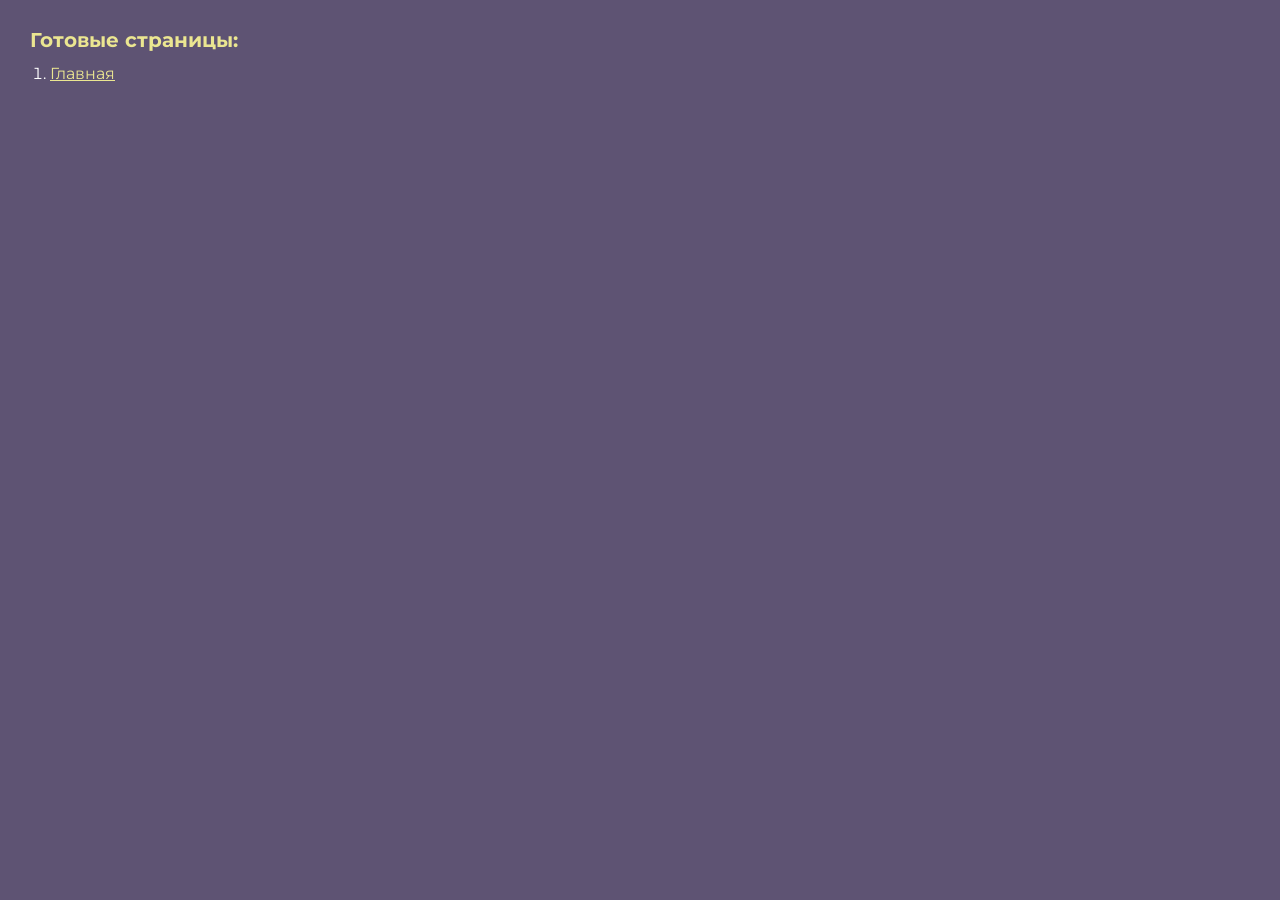
==== index.html @ 3dfd645c "Add files via upload" ====
<!DOCTYPE html>
<html>

<head>
	<meta charset="UTF-8">
	<meta name="viewport" content="width=device-width, initial-scale=1.0">
	<title>Верстка «codertroop»</title>
</head>

<body>
	<div class="rootpage">
		<h2>Готовые страницы:</h2>
		<ol class="rootpage__list">
			<li><a target="_blank" href="home.html">Главная</a></li>
		</ol>
	</div>
</body>
<style>
	@charset "UTF-8";
	@import url("https://fonts.googleapis.com/css?family=Montserrat:regular,700&display=swap");

	*,
	*::before,
	*::after {
		padding: 0px;
		margin: 0px;
		border: 0px;
		box-sizing: border-box;
	}

	html,
	body {
		height: 100%;
		margin: 0;
		padding: 0;
		min-width: 320px;
		width: 100%;
		color: #fff;
		background-color: #5e5373;
	}

	body {
		font-family: Montserrat;
		font-size: 100%;
		line-height: 1;
		font-size: 1rem;
	}

	a {
		text-decoration: underline;
		color: #ebe691
	}

	a:visited {
		text-decoration: underline;
		color: #aaa768;
	}

	a:hover {
		text-decoration: none;
	}

	ul li {
		list-style: none;
	}

	img {
		vertical-align: top;
	}

	.wrapper {
		width: 100%;
		min-height: 100%;
		overflow: hidden;
	}

	.rootpage {
		padding: 30px;
		display: flex;
		flex-direction: column;
		align-items: flex-start;
	}

	@media (max-width: 767px) {
		.rootpage {
			padding: 30px 15px;
		}
	}

	h1 {
		color: #ebe691;
		font-size: 2.5rem;
		margin: 0px 0px 1.25rem 0px;
	}

	@media (max-width: 767px) {
		h1 {
			font-size: 1.85rem;
			margin: 0px 0px 1.25rem 0px;
		}
	}

	h2 {
		color: #ebe691;
		font-size: 1.25rem;
		margin: 0px 0px 1rem 0px;
	}

	@media (max-width: 767px) {
		h2 {
			font-size: 1.125rem;
			margin: 0px 0px 1rem 0px;
		}
	}

	.rootpage__info {
		line-height: 140%;
		margin: 0px 0px 1.5rem 0px;
	}

	.rootpage__list {
		margin: 0px 0px 2.25rem 1.25rem;
	}

	.rootpage__list li:not(:last-child) {
		margin: 0px 0px 15px 0px;
	}

	.rootpage__contacts,
	.rootpage__tnx {
		border-radius: 200px;
		padding: 20px 65px;
		line-height: 140%;
	}

	@media (max-width: 767px) {

		.rootpage__contacts,
		.rootpage__tnx {
			border-radius: 40px;
			padding: 20px;
		}
	}

	.rootpage__contacts {
		background: #32b5a4;

	}

	.rootpage__contacts a {
		color: #ebe691;
	}

	.rootpage__tnx {
		background: #c22d63;
		margin: 0px 0px 1rem 0px;
	}
</style>

</html>
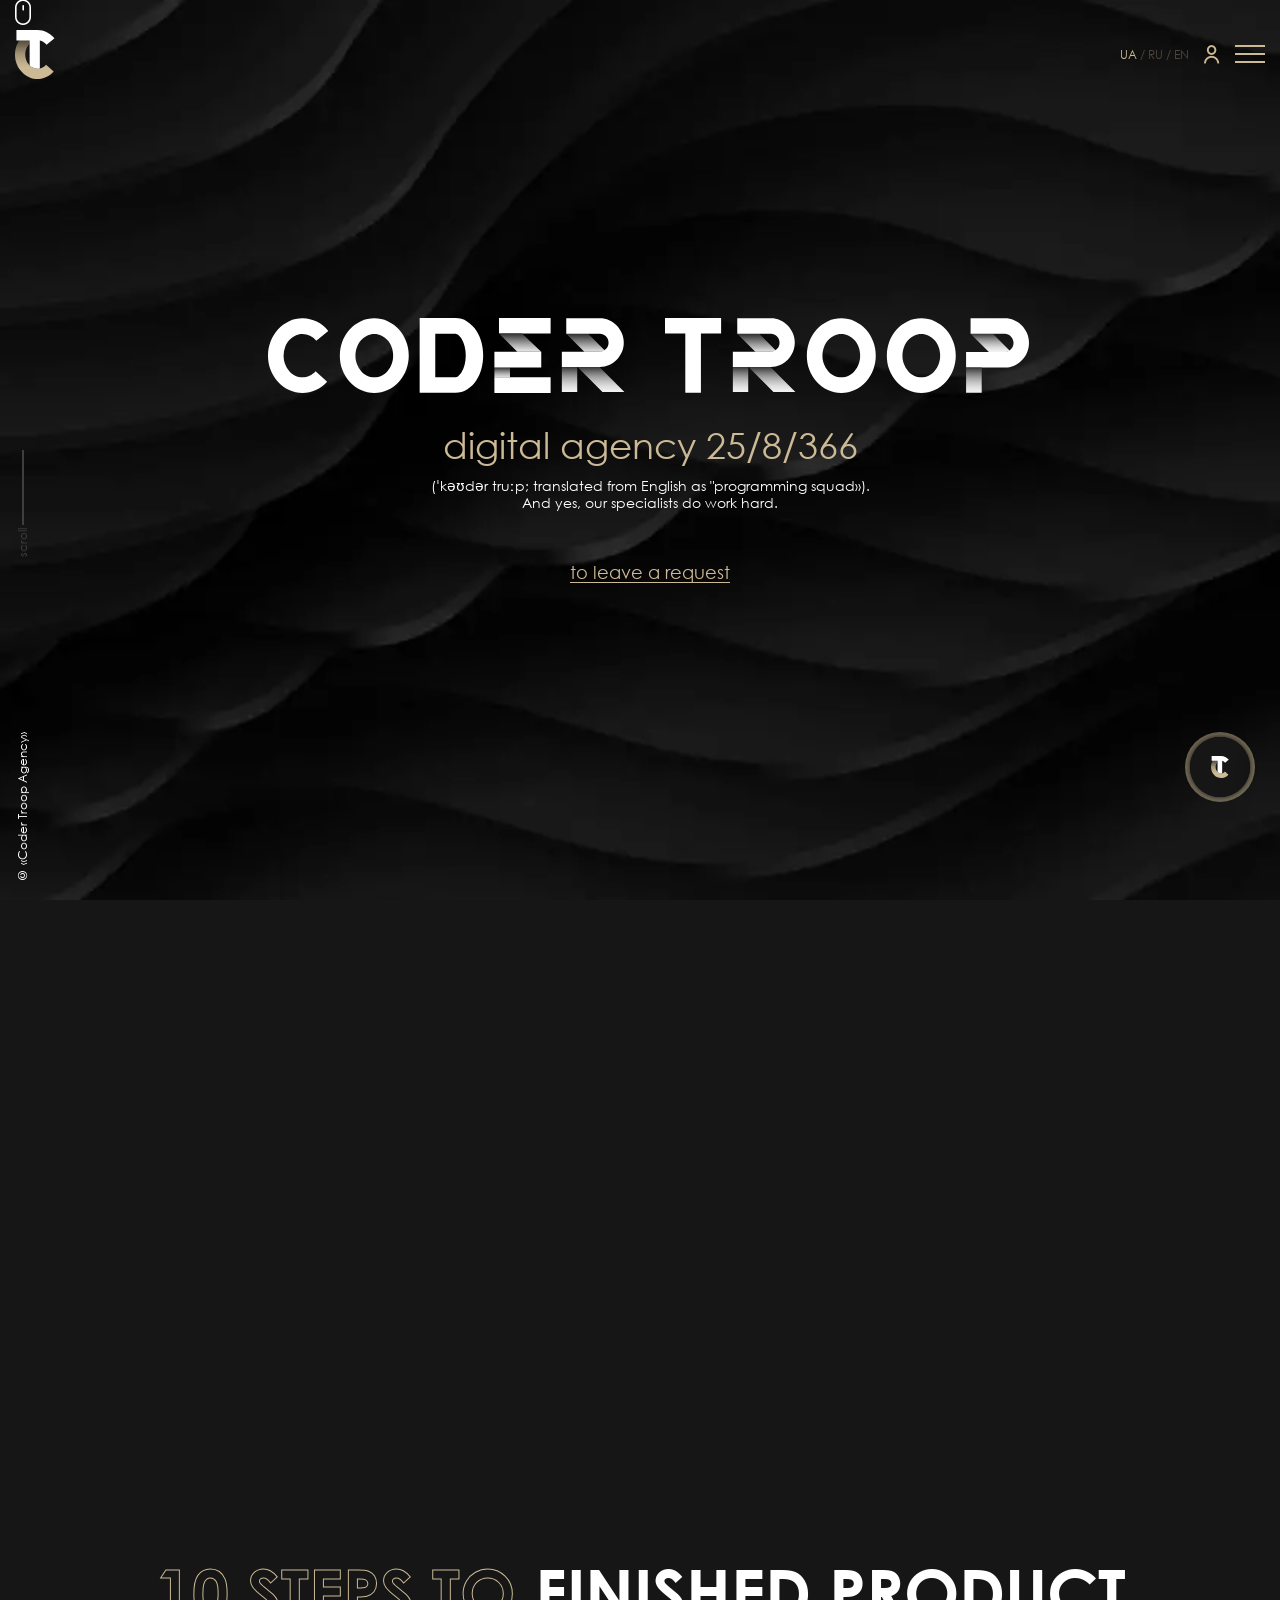
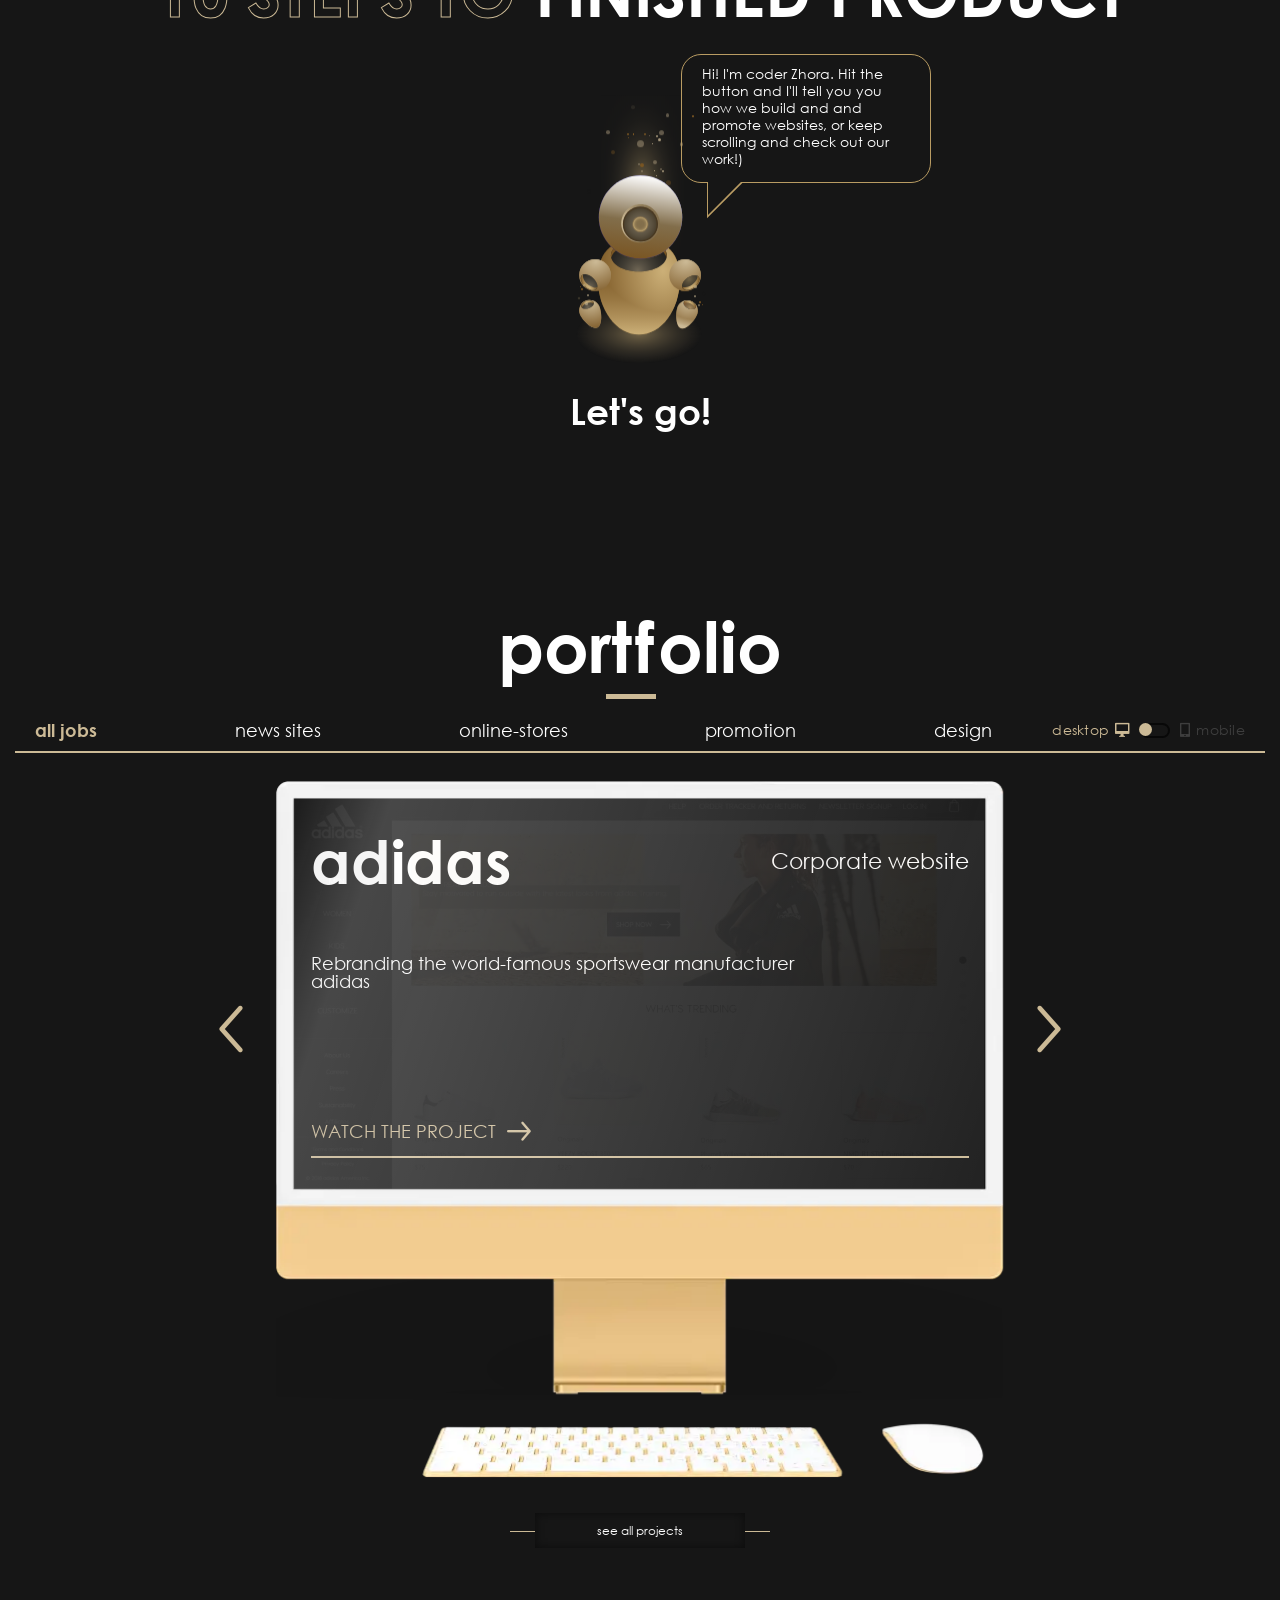
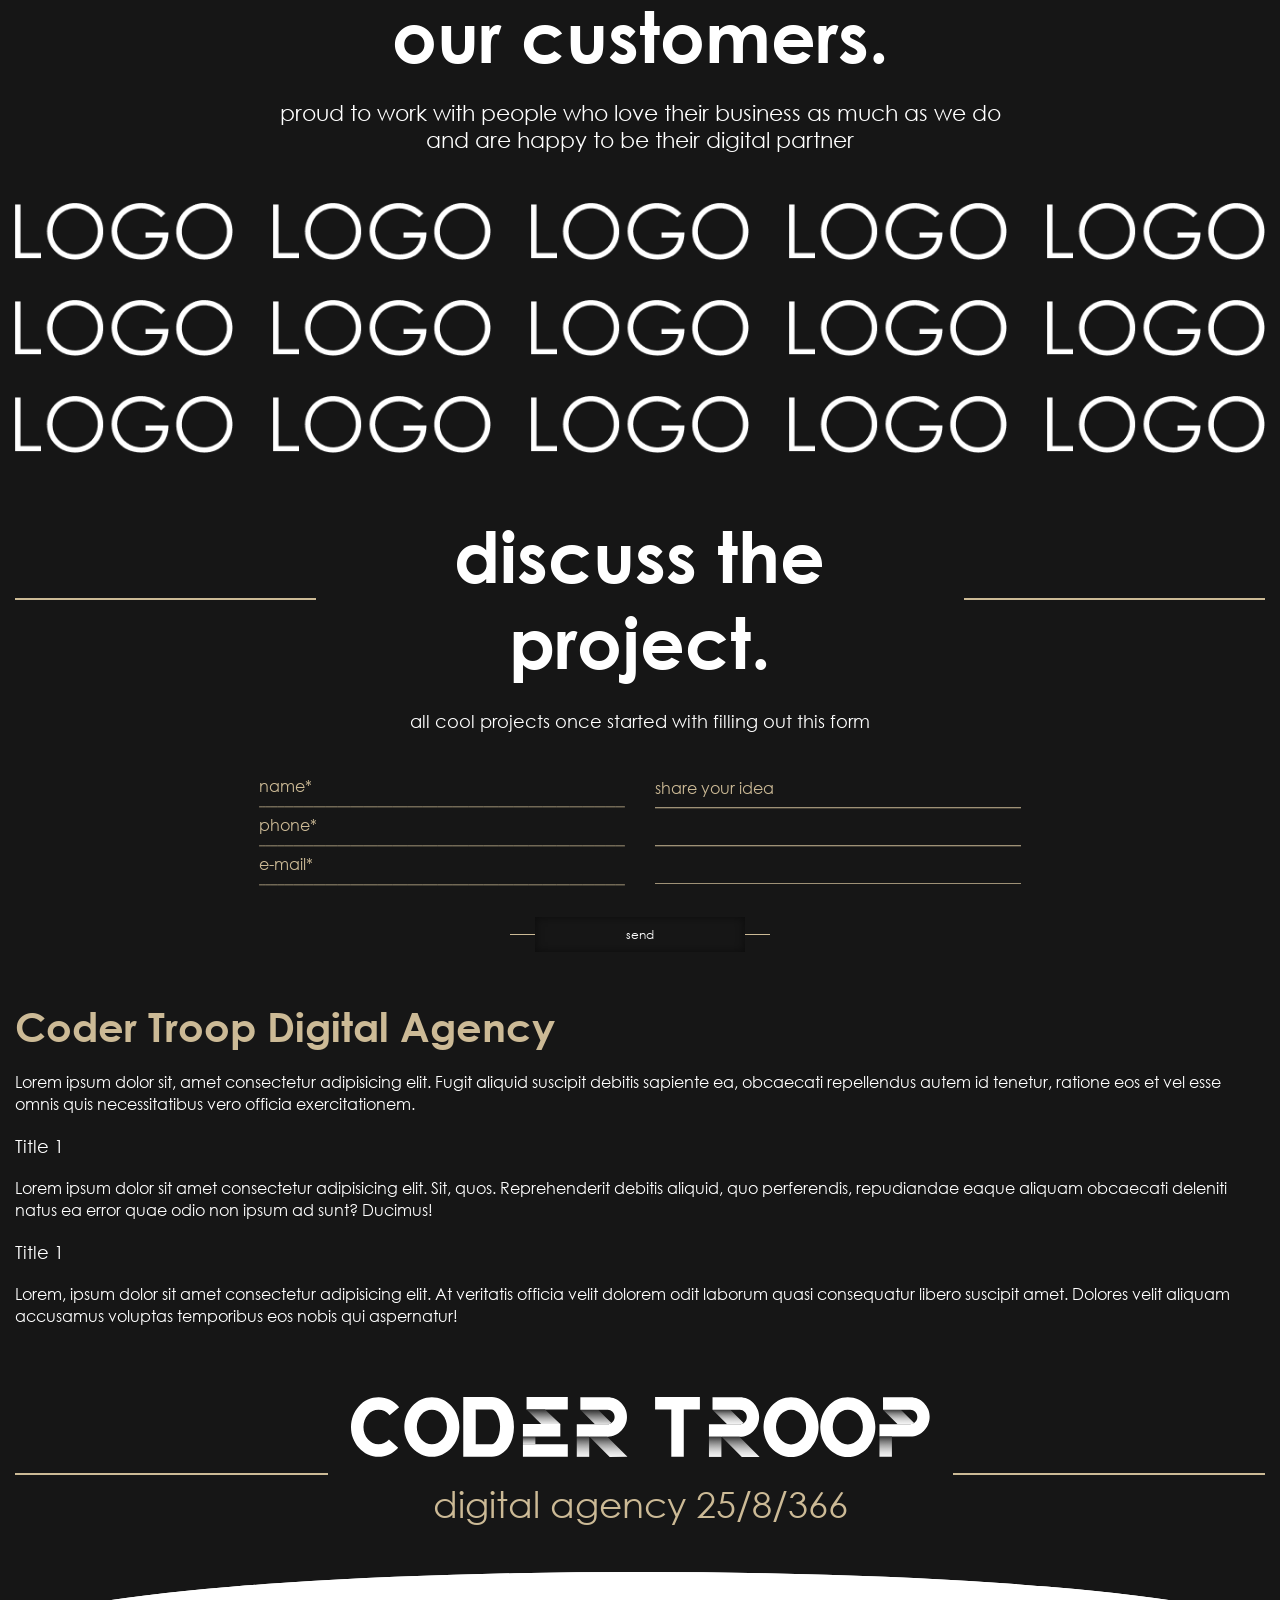
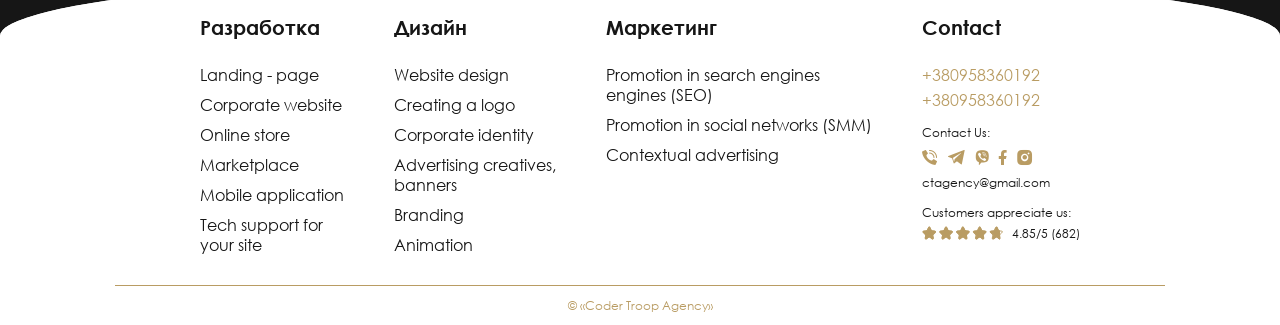
==== commit 8a88b373: "Add files via upload" ====
--- a/index.html
+++ b/index.html
@@ -1,160 +1,1556 @@
 <!DOCTYPE html>
-<html>
+<html lang="ru">
 
 <head>
+	<title>Главная</title>
 	<meta charset="UTF-8">
+	<meta name="format-detection" content="telephone=no">
+	<!-- <style>body{opacity: 0;}</style> -->
+	<link rel="stylesheet" href="css/style.min.css?_v=20221015213236">
+	<link rel="shortcut icon" href="favicon.ico">
+	<!-- <meta name="robots" content="noindex, nofollow"> -->
 	<meta name="viewport" content="width=device-width, initial-scale=1.0">
-	<title>Верстка «codertroop»</title>
+	<!--<link href="http://fonts.cdnfonts.com/css/century-gothic?_v=20221015213236" rel="stylesheet">-->
 </head>
 
 <body>
-	<div class="rootpage">
-		<h2>Готовые страницы:</h2>
-		<ol class="rootpage__list">
-			<li><a target="_blank" href="home.html">Главная</a></li>
-		</ol>
+	<div class="preloader">
+		<div class="loader">
+		</div>
+	</div>
+	<div class="wrapper">
+		<header data-scroll="100" data-scroll-show="3000" class="header">
+			<div class="container">
+				<div class="header__content">
+					<a href="" class="header__logo">
+						<img src="img/icons/logo.svg" alt="">
+					</a>
+					<div class="header__right">
+						<div class="header-lang">
+							<a href="" class="header-lang__item _active">UA</a>
+							<span>/</span>
+							<a href="" class="header-lang__item">RU</a>
+							<span>/</span>
+							<a href="" class="header-lang__item">EN</a>
+						</div>
+						<a href="" class="header__personal-icon _icon-personal-icon"></a>
+						<nav class="header__menu menu">
+							<button type="button" class="menu__icon icon-menu">
+								<span></span>
+								<span></span>
+								<span></span>
+							</button>
+							<div class="menu__body">
+								<div class="menu__content">
+									<div class="menu__left left-menu">
+										<div class="left-menu__block-one">
+											<div class="left-menu__text">
+												<div class="left-menu__title">Tell us<br>
+													about your idea!
+												</div>
+												<div class="left-menu__subtitle">Fill out the form<br>
+													and calculate the approximate<br>
+													the cost of your project.
+												</div>
+												<div class="left-menu__center-block">
+													<a href="" class="left-menu__brief">fill out the form</a>
+													<a href="" class="left-menu__calculator">online - calculator</a>
+												</div>
+												<div class="left-menu__image">
+													<div id="animation-menu-1"></div>
+												</div>
+											</div>
+										</div>
+										<div class="left-menu__block-two">
+											<div class="left-menu__icon _icon-arrow-menu"></div>
+											<ul>
+												<li><a href="">development</a></li>
+												<li><a href="">promotion and advertising</a></li>
+												<li><a href="">SEO optimization</a></li>
+												<li><a href="">testing</a></li>
+												<li><a href="">design</a></li>
+												<li><a href="">content</a></li>
+												<li><a href="">website support</a></li>
+											</ul>
+											<div class="left-menu__image">
+												<div id="animation-menu-2"></div>
+											</div>
+										</div>
+									</div>
+									<div class="menu__center center-menu">
+										<div class="center-menu__items">
+											<div class="center-menu__column">
+												<div class="item center-menu__link-1 odd-link-1" data-id="1"><span>SERVICES</span></div>
+												<div class="center-menu__block">
+													<a href="#" class="item center-menu__link-2 even-link" data-id="2"><span>contacts</span></a>
+													<a href="#" class="item center-menu__link-3 odd-link" data-id="3"><span>blog</span></a>
+												</div>
+											</div>
+											<div class="center-menu__column-2">
+												<a href="#" class="item center-menu__link-4 even-link-4" data-id="4"><span>jobs</span></a>
+												<div class="center-menu__subblock">
+													<a href="#" class="item center-menu__link-5 odd-link" data-id="5"><span>ABOUT US</span></a>
+													<a href="#" class="item center-menu__link-6 even-link" data-id="6"><span>reviews</span></a>
+													<a href="#" class="item center-menu__link-7 odd-link" data-id="7"><span>PORTFOLIO</span></a>
+												</div>
+											</div>
+										</div>
+										<div class="center-menu__items center-menu--shadow">
+											<div class="center-menu__column">
+												<div class="item center-menu__link-1 odd-link" data-id="1"><span></span></div>
+												<div class="center-menu__block">
+													<a href="#" class="item center-menu__link-2 even-link" data-id="2"><span></span></a>
+													<a href="#" class="item center-menu__link-3 odd-link" data-id="3"><span></span></a>
+												</div>
+											</div>
+											<div class="center-menu__column-2">
+												<a href="#" class="item center-menu__link-4 even-link" data-id="4"><span></span></a>
+												<div class="center-menu__subblock">
+													<a href="#" class="item center-menu__link-5 odd-link" data-id="5"><span></span></a>
+													<a href="#" class="item center-menu__link-6 even-link" data-id="6"><span></span></a>
+													<a href="#" class="item center-menu__link-7 odd-link" data-id="7"><span></span></a>
+												</div>
+											</div>
+										</div>
+									</div>
+									<div class="menu__right right-menu">
+										<div class="right-menu__forms forms-right-menu">
+											<div class="forms-right-menu__title">to leave a request</div>
+											<form id="form" action="#" class="forms-right-menu__form form-right-menu">
+												<div class="form-right-menu__inputs">
+													<input id="input-1" data-required data-validate tabindex="1" type="text" name="form[]" data-value="" autocomplete="off" class="form-right-menu__input" placeholder="">
+													<label class="form-right-menu__label" for="input-1">
+														<span>Your name</span>
+													</label>
+													<svg class="form-right-menu__graphic" width="300%" height="100%" viewBox="0 0 1200 60" preserveAspectRatio="none">
+														<path d="M0,56.5c0,0,298.666,0,399.333,0C448.336,56.5,513.994,46,597,46c77.327,0,135,10.5,200.999,10.5c95.996,0,402.001,0,402.001,0">
+													</svg>
+												</div>
+												<div class="form-right-menu__inputs">
+													<input id="input-1" data-required data-validate tabindex="2" type="tel" name="form[]" data-value="" autocomplete="off" class="form-right-menu__input" placeholder="">
+													<label class="form-right-menu__label" for="input-1">
+														<span>Phone</span>
+													</label>
+													<svg class="form-right-menu__graphic" width="300%" height="100%" viewBox="0 0 1200 60" preserveAspectRatio="none">
+														<path d="M0,56.5c0,0,298.666,0,399.333,0C448.336,56.5,513.994,46,597,46c77.327,0,135,10.5,200.999,10.5c95.996,0,402.001,0,402.001,0">
+													</svg>
+												</div>
+												<div class="form-right-menu__inputs">
+													<input id="input-1" data-validate tabindex="3" data-required="email" type="email" name="form[]" data-value="" autocomplete="off" class="form-right-menu__input" placeholder="">
+													<label class="form-right-menu__label" for="input-1">
+														<span>E-mail</span>
+													</label>
+													<svg class="form-right-menu__graphic" width="300%" height="100%" viewBox="0 0 1200 60" preserveAspectRatio="none">
+														<path d="M0,56.5c0,0,298.666,0,399.333,0C448.336,56.5,513.994,46,597,46c77.327,0,135,10.5,200.999,10.5c95.996,0,402.001,0,402.001,0">
+													</svg>
+												</div>
+												<div class="form-right-menu__radio radio-form-right-menu">
+													<label class="radio-form-right-menu__inputs">
+														<input data-validate data-required checked data-error="Ошибка" class="radio-form-right-menu__input" type="radio" value="1" name="form[]">
+														<span class="radio-form-right-menu__label">Call me back</span>
+													</label>
+													<label class="radio-form-right-menu__inputs">
+														<input data-validate data-required data-error="Ошибка" class="radio-form-right-menu__input" type="radio" value="2" name="form[]">
+														<span class="radio-form-right-menu__label">Email me</span>
+													</label>
+												</div>
+											</form>
+											<div class="forms-right-menu__button">
+												<button type="submit" class="forms-right-menu__btn">send</button>
+											</div>
+										</div>
+										<div class="right-menu__bottom bottom-right-menu">
+											<div class="bottom-right-menu__contacts">
+												<div class="bottom-right-menu__contact">
+													<div class="bottom-right-menu__text">Contact Us:</div>
+													<div class="bottom-right-menu__icons">
+														<a href="" class="bottom-right-menu__icon _icon-phone"></a>
+														<a href="" class="bottom-right-menu__icon _icon-telegram"></a>
+														<a href="" class="bottom-right-menu__icon _icon-viber"></a>
+													</div>
+												</div>
+												<div class="bottom-right-menu__contact">
+													<div class="bottom-right-menu__text">We're on social media:</div>
+													<div class="bottom-right-menu__icons">
+														<a href="" class="bottom-right-menu__icon _icon-facebook"></a>
+														<a href="" class="bottom-right-menu__icon _icon-instagram"></a>
+													</div>
+												</div>
+											</div>
+											<div class="bottom-right-menu__copy">© «Coder Troop» - digital agency</div>
+										</div>
+									</div>
+								</div>
+							</div>
+						</nav>
+					</div>
+				</div>
+			</div>
+		</header>
+		<main class="page">
+			<div class="page__sectors">
+				<div class="sectors__slide main-block">
+					<div id="effect-canvas">
+						<div class="container">
+							<div class="main-block__content">
+								<div class="main-block__left">
+									<div class="main-block__scroll">
+										<div class="main-block__image _icon-scroll"></div>
+										<div class="main-block__line"><span>scroll</span></div>
+									</div>
+									<div class="main-block__copy"><span>© «Coder Troop Agency»</span></div>
+								</div>
+								<div class="main-block__center">
+									<div class="main-block__logo">
+										<img data-watch data-watch-once class="main-block__fade" src="img/icons/c-logo.svg" alt="">
+										<img data-watch data-watch-once class="main-block__fade" src="img/icons/o-logo.svg" alt="">
+										<img data-watch data-watch-once class="main-block__fade" src="img/icons/d-logo.svg" alt="">
+										<img data-watch data-watch-once class="main-block__fade" src="img/icons/e-logo.svg" alt="">
+										<img data-watch data-watch-once class="main-block__fade" src="img/icons/r-logo.svg" alt="">
+										<span></span>
+										<img data-watch data-watch-once class="main-block__fade" src="img/icons/t-logo.svg" alt="">
+										<img data-watch data-watch-once class="main-block__fade" src="img/icons/r-logo.svg" alt="">
+										<img data-watch data-watch-once class="main-block__fade" src="img/icons/o-logo.svg" alt="">
+										<img data-watch data-watch-once class="main-block__fade" src="img/icons/o-logo.svg" alt="">
+										<img data-watch data-watch-once class="main-block__fade" src="img/icons/p-logo.svg" alt="">
+									</div>
+									<div class="main-block__sublogo">digital agency 25/8/366</div>
+									<div class="main-block__text">(ˈkəʊdər truːp; translated from English as "programming squad»).<br>
+										And yes, our specialists do work hard.
+									</div>
+									<a href="" class="main-block__link"><span>TO LEAVE A REQUEST</span></a>
+								</div>
+							</div>
+						</div>
+					</div>
+				</div>
+				<div class="sectors__slide circle">
+					<div class="circle__content">
+						<div data-watch data-watch-once class="circle__title container">click on a category to view</div>
+						<div class="circle__items">
+							<div class="circle__item item-circle">
+								<div class="item-circle__content container">
+									<div class="item-circle__scene">
+										<div data-id="1" class="item-circle__circle circle_1"></div>
+									</div>
+								</div>
+								<div class="item-circle__block item-circle-block">
+									<div class="item-circle-block__items">
+										<div class="item-circle-block__item">
+											<div class="item-circle-block__title">DEVELOPMENT.</div>
+											<div class="item-circle-block__content">
+												<div class="item-circle-block__column">
+													<span>Online <br> store</span>
+													<img src="img/icons/image-1.svg" alt="">
+												</div>
+												<div class="item-circle-block__column">
+													<span>Landing <br> page</span>
+													<img src="img/icons/image-2.svg" alt="">
+												</div>
+												<div class="item-circle-block__column">
+													<span>Corporate <br> site</span>
+													<img src="img/icons/image-3.svg" alt="">
+												</div>
+												<div class="item-circle-block__column">
+													<span>Thematic <br> portal</span>
+													<img src="img/icons/image-4.svg" alt="">
+												</div>
+												<div class="item-circle-block__column">
+													<span>Website - business card, <br> blog</span>
+													<img src="img/icons/image-5.svg" alt="">
+												</div>
+												<div class="item-circle-block__column">
+													<span>Support <br> site</span>
+													<img src="img/icons/image-6.svg" alt="">
+												</div>
+											</div>
+										</div>
+									</div>
+								</div>
+								<div class="item-circle__content container">
+									<div class="item-circle__scene">
+										<div data-id="2" class="item-circle__circle circle_2"></div>
+									</div>
+								</div>
+								<div class="item-circle__block item-circle-block">
+									<div class="item-circle-block__items">
+										<div class="item-circle-block__item">
+											<div class="item-circle-block__title">Design.</div>
+											<div class="item-circle-block__content">
+												<div class="item-circle-block__column">
+													<span>Online <br> store</span>
+													<img src="img/icons/image-1.svg" alt="">
+												</div>
+												<div class="item-circle-block__column">
+													<span>Landing <br> page</span>
+													<img src="img/icons/image-2.svg" alt="">
+												</div>
+												<div class="item-circle-block__column">
+													<span>Corporate <br> site</span>
+													<img src="img/icons/image-3.svg" alt="">
+												</div>
+												<div class="item-circle-block__column">
+													<span>Thematic <br> portal</span>
+													<img src="img/icons/image-4.svg" alt="">
+												</div>
+												<div class="item-circle-block__column">
+													<span>Website - business card, <br> blog</span>
+													<img src="img/icons/image-5.svg" alt="">
+												</div>
+												<div class="item-circle-block__column">
+													<span>Support <br> site</span>
+													<img src="img/icons/image-6.svg" alt="">
+												</div>
+											</div>
+										</div>
+									</div>
+								</div>
+								<div class="item-circle__content container">
+									<div class="item-circle__scene">
+										<div data-id="3" class="item-circle__circle circle_3"></div>
+									</div>
+								</div>
+								<div class="item-circle__block item-circle-block">
+									<div class="item-circle-block__items">
+										<div class="item-circle-block__item">
+											<div class="item-circle-block__title">Marketing.</div>
+											<div class="item-circle-block__content">
+												<div class="item-circle-block__column">
+													<span>Online <br> store</span>
+													<img src="img/icons/image-1.svg" alt="">
+												</div>
+												<div class="item-circle-block__column">
+													<span>Landing <br> page</span>
+													<img src="img/icons/image-2.svg" alt="">
+												</div>
+												<div class="item-circle-block__column">
+													<span>Corporate <br> site</span>
+													<img src="img/icons/image-3.svg" alt="">
+												</div>
+												<div class="item-circle-block__column">
+													<span>Thematic <br> portal</span>
+													<img src="img/icons/image-4.svg" alt="">
+												</div>
+												<div class="item-circle-block__column">
+													<span>Website - business card, <br> blog</span>
+													<img src="img/icons/image-5.svg" alt="">
+												</div>
+												<div class="item-circle-block__column">
+													<span>Support <br> site</span>
+													<img src="img/icons/image-6.svg" alt="">
+												</div>
+											</div>
+										</div>
+									</div>
+								</div>
+							</div>
+						</div>
+					</div>
+				</div>
+				<div class="sectors__slide steps">
+					<div class="container">
+						<div class="steps__content">
+							<div data-watch data-watch-once class="steps__title _anim-items"><span>10 STEPS TO</span>FINISHED PRODUCT</div>
+							<div class="steps__animate-robot">
+								<div class="animate-robot__item">
+									<div class="animate-robot__image">
+										<div data-watch data-watch-once class="animate-robot__img">
+											<div data-watch data-watch-once class="animate-robot__anim-top">
+												<div data-watch data-watch-once class="anim-top__glow"></div>
+												<div data-watch data-watch-once class="anim-top__glow-1"></div>
+												<div data-watch data-watch-once class="anim-top__glow-2"></div>
+												<div data-watch data-watch-once class="anim-top__glow-3"></div>
+												<div data-watch data-watch-once class="anim-top__glow-4"></div>
+												<div data-watch data-watch-once class="anim-top__glow-5"></div>
+												<div data-watch data-watch-once class="anim-top__glow-6"></div>
+												<div data-watch data-watch-once class="anim-top__glow-7"></div>
+												<div data-watch data-watch-once class="anim-top__glow-8"></div>
+												<div data-watch data-watch-once class="anim-top__glow-9"></div>
+												<div data-watch data-watch-once class="anim-top__glow-10"></div>
+												<div data-watch data-watch-once class="anim-top__glow-11"></div>
+												<div data-watch data-watch-once class="anim-top__glow-12"></div>
+												<div data-watch data-watch-once class="anim-top__glow-13"></div>
+												<div data-watch data-watch-once class="anim-top__glow-14"></div>
+												<div data-watch data-watch-once class="anim-top__glow-15"></div>
+												<div data-watch data-watch-once class="anim-top__glow-16"></div>
+												<div data-watch data-watch-once class="anim-top__glow-17"></div>
+												<div data-watch data-watch-once class="anim-top__glow-18"></div>
+												<div data-watch data-watch-once class="anim-top__glow-19"></div>
+												<div data-watch data-watch-once class="anim-top__glow-20"></div>
+												<div data-watch data-watch-once class="anim-top__glow-21"></div>
+												<div data-watch data-watch-once class="anim-top__glow-22"></div>
+												<div data-watch data-watch-once class="anim-top__glow-23"></div>
+												<div data-watch data-watch-once class="anim-top__glow-24"></div>
+												<div data-watch data-watch-once class="anim-top__glow-25"></div>
+												<div data-watch data-watch-once class="anim-top__glow-26"></div>
+											</div>
+											<div data-watch data-watch-once class="animate-robot__anim-left">
+												<div data-watch data-watch-once class="anim-left__glow-1"></div>
+												<div data-watch data-watch-once class="anim-left__glow-2"></div>
+												<div data-watch data-watch-once class="anim-left__glow-3"></div>
+												<div data-watch data-watch-once class="anim-left__glow-4"></div>
+												<div data-watch data-watch-once class="anim-left__glow-5"></div>
+												<div data-watch data-watch-once class="anim-left__glow-6"></div>
+												<div data-watch data-watch-once class="anim-left__glow-7"></div>
+											</div>
+											<div data-watch data-watch-once class="animate-robot__anim-right">
+												<div data-watch data-watch-once class="anim-right__glow-1"></div>
+												<div data-watch data-watch-once class="anim-right__glow-2"></div>
+												<div data-watch data-watch-once class="anim-right__glow-3"></div>
+												<div data-watch data-watch-once class="anim-right__glow-4"></div>
+												<div data-watch data-watch-once class="anim-right__glow-5"></div>
+												<div data-watch data-watch-once class="anim-right__glow-6"></div>
+												<div data-watch data-watch-once class="anim-right__glow-7"></div>
+											</div>
+											<img data-watch data-watch-once src="img/icons/robot.svg" alt="">
+											<div data-watch data-watch-once class="animate-robot__shadow"></div>
+										</div>
+										<div data-watch data-watch-once class="animate-robot__tippy">
+											Hi! I'm coder Zhora.
+											Hit the button and I'll tell you
+											you how we build and
+											and promote websites, or
+											keep scrolling and check out
+											our work!)
+										</div>
+									</div>
+									<div data-watch data-watch-once class="animate-robot__button"><span>Let's go!</span></div>
+								</div>
+							</div>
+						</div>
+						<div class="steps__translate-sector">
+							<div class="steps__super-sector _active">
+								<div class="steps__svg-path-container">
+									<div class="steps__robots" id="robot">
+										<div class="steps__robots-animate">
+											<img class="steps__robot-front" src="img/icons/robot.svg" alt="">
+											<div class="animate-robot__anim-top-main-robot-path">
+												<div class="anim-top-main-robot-path__glow"></div>
+												<div class="anim-top-main-robot-path__glow-1"></div>
+												<div class="anim-top-main-robot-path__glow-2"></div>
+												<div class="anim-top-main-robot-path__glow-3"></div>
+												<div class="anim-top-main-robot-path__glow-4"></div>
+												<div class="anim-top-main-robot-path__glow-5"></div>
+												<div class="anim-top-main-robot-path__glow-6"></div>
+												<div class="anim-top-main-robot-path__glow-7"></div>
+												<div class="anim-top-main-robot-path__glow-8"></div>
+												<div class="anim-top-main-robot-path__glow-9"></div>
+												<div class="anim-top-main-robot-path__glow-10"></div>
+												<div class="anim-top-main-robot-path__glow-11"></div>
+												<div class="anim-top-main-robot-path__glow-12"></div>
+												<div class="anim-top-main-robot-path__glow-13"></div>
+												<div class="anim-top-main-robot-path__glow-14"></div>
+												<div class="anim-top-main-robot-path__glow-15"></div>
+												<div class="anim-top-main-robot-path__glow-16"></div>
+												<div class="anim-top-main-robot-path__glow-17"></div>
+												<div class="anim-top-main-robot-path__glow-18"></div>
+												<div class="anim-top-main-robot-path__glow-19"></div>
+												<div class="anim-top-main-robot-path__glow-20"></div>
+												<div class="anim-top-main-robot-path__glow-21"></div>
+												<div class="anim-top-main-robot-path__glow-22"></div>
+												<div class="anim-top-main-robot-path__glow-23"></div>
+												<div class="anim-top-main-robot-path__glow-24"></div>
+												<div class="anim-top-main-robot-path__glow-25"></div>
+												<div class="anim-top-main-robot-path__glow-26"></div>
+											</div>
+											<div data-watch data-watch-once class="animate-robot__anim-left">
+												<div data-watch data-watch-once class="anim-left__glow-1"></div>
+												<div data-watch data-watch-once class="anim-left__glow-2"></div>
+												<div data-watch data-watch-once class="anim-left__glow-3"></div>
+												<div data-watch data-watch-once class="anim-left__glow-4"></div>
+												<div data-watch data-watch-once class="anim-left__glow-5"></div>
+												<div data-watch data-watch-once class="anim-left__glow-6"></div>
+												<div data-watch data-watch-once class="anim-left__glow-7"></div>
+											</div>
+											<div data-watch data-watch-once class="animate-robot__anim-right">
+												<div data-watch data-watch-once class="anim-right__glow-1"></div>
+												<div data-watch data-watch-once class="anim-right__glow-2"></div>
+												<div data-watch data-watch-once class="anim-right__glow-3"></div>
+												<div data-watch data-watch-once class="anim-right__glow-4"></div>
+												<div data-watch data-watch-once class="anim-right__glow-5"></div>
+												<div data-watch data-watch-once class="anim-right__glow-6"></div>
+												<div data-watch data-watch-once class="anim-right__glow-7"></div>
+											</div>
+											<div class="animate-robot__shadow-main-robot-path"></div>
+										</div>
+									</div>
+									<div class="steps__robots" id="robot-left">
+										<div class="steps__robots-animate">
+											<img class="steps__robot-left" src="img/icons/robot-left.svg" alt="">
+											<div class="animate-robot__anim-top-robot-path">
+												<div class="anim-top-robot-path__glow"></div>
+												<div class="anim-top-robot-path__glow-1"></div>
+												<div class="anim-top-robot-path__glow-2"></div>
+												<div class="anim-top-robot-path__glow-3"></div>
+												<div class="anim-top-robot-path__glow-4"></div>
+												<div class="anim-top-robot-path__glow-5"></div>
+												<div class="anim-top-robot-path__glow-6"></div>
+												<div class="anim-top-robot-path__glow-7"></div>
+												<div class="anim-top-robot-path__glow-8"></div>
+												<div class="anim-top-robot-path__glow-9"></div>
+												<div class="anim-top-robot-path__glow-10"></div>
+												<div class="anim-top-robot-path__glow-11"></div>
+												<div class="anim-top-robot-path__glow-12"></div>
+												<div class="anim-top-robot-path__glow-13"></div>
+												<div class="anim-top-robot-path__glow-14"></div>
+												<div class="anim-top-robot-path__glow-15"></div>
+												<div class="anim-top-robot-path__glow-16"></div>
+												<div class="anim-top-robot-path__glow-17"></div>
+												<div class="anim-top-robot-path__glow-18"></div>
+												<div class="anim-top-robot-path__glow-19"></div>
+												<div class="anim-top-robot-path__glow-20"></div>
+												<div class="anim-top-robot-path__glow-21"></div>
+												<div class="anim-top-robot-path__glow-22"></div>
+												<div class="anim-top-robot-path__glow-23"></div>
+												<div class="anim-top-robot-path__glow-24"></div>
+												<div class="anim-top-robot-path__glow-25"></div>
+												<div class="anim-top-robot-path__glow-26"></div>
+											</div>
+											<div class="animate-robot__anim-right-robot-path">
+												<div class="anim-right-robot-path__glow-1"></div>
+												<div class="anim-right-robot-path__glow-2"></div>
+												<div class="anim-right-robot-path__glow-3"></div>
+												<div class="anim-right-robot-path__glow-4"></div>
+												<div class="anim-right-robot-path__glow-5"></div>
+												<div class="anim-right-robot-path__glow-6"></div>
+												<div class="anim-right-robot-path__glow-7"></div>
+											</div>
+											<div class="animate-robot__shadow-robot-path"></div>
+										</div>
+									</div>
+									<div class="steps__robots" id="robot-right">
+										<div class="steps__robots-animate">
+											<img class="steps__robot-right" src="img/icons/robot-right.svg" alt="">
+											<div class="animate-robot__anim-top-robot-path">
+												<div class="anim-top-robot-path__glow"></div>
+												<div class="anim-top-robot-path__glow-1"></div>
+												<div class="anim-top-robot-path__glow-2"></div>
+												<div class="anim-top-robot-path__glow-3"></div>
+												<div class="anim-top-robot-path__glow-4"></div>
+												<div class="anim-top-robot-path__glow-5"></div>
+												<div class="anim-top-robot-path__glow-6"></div>
+												<div class="anim-top-robot-path__glow-7"></div>
+												<div class="anim-top-robot-path__glow-8"></div>
+												<div class="anim-top-robot-path__glow-9"></div>
+												<div class="anim-top-robot-path__glow-10"></div>
+												<div class="anim-top-robot-path__glow-11"></div>
+												<div class="anim-top-robot-path__glow-12"></div>
+												<div class="anim-top-robot-path__glow-13"></div>
+												<div class="anim-top-robot-path__glow-14"></div>
+												<div class="anim-top-robot-path__glow-15"></div>
+												<div class="anim-top-robot-path__glow-16"></div>
+												<div class="anim-top-robot-path__glow-17"></div>
+												<div class="anim-top-robot-path__glow-18"></div>
+												<div class="anim-top-robot-path__glow-19"></div>
+												<div class="anim-top-robot-path__glow-20"></div>
+												<div class="anim-top-robot-path__glow-21"></div>
+												<div class="anim-top-robot-path__glow-22"></div>
+												<div class="anim-top-robot-path__glow-23"></div>
+												<div class="anim-top-robot-path__glow-24"></div>
+												<div class="anim-top-robot-path__glow-25"></div>
+												<div class="anim-top-robot-path__glow-26"></div>
+											</div>
+											<div class="animate-robot__anim-left-robot-path">
+												<div class="anim-left-robot-path__glow-1"></div>
+												<div class="anim-left-robot-path__glow-2"></div>
+												<div class="anim-left-robot-path__glow-3"></div>
+												<div class="anim-left-robot-path__glow-4"></div>
+												<div class="anim-left-robot-path__glow-5"></div>
+												<div class="anim-left-robot-path__glow-6"></div>
+												<div class="anim-left-robot-path__glow-7"></div>
+											</div>
+											<div class="animate-robot__shadow-robot-path"></div>
+										</div>
+									</div>
+									<svg stroke-width="3px" stroke="#CCBA96" id="robot-path" stroke-dashoffset="1000">
+										<path id="trace"></path>
+									</svg>
+								</div>
+								<div id="card-slide-1" class="steps__card-slide" data-slide-number="1">
+									<div class="steps__slide slide-steps">
+										<div class="slide-steps__items">
+											<div class="slide-steps__top">
+												<div class="slide-steps__step">Step 1</div>
+												<span></span>
+											</div>
+											<div class="slide-steps__bottom">
+												<div class="slide-steps__title">Defining the goals of site development,
+													Conducting research
+												</div>
+												<div class="slide-steps__image">
+													<div class="slide-steps__img-left">
+														<img src="img/icons/stage-1.svg" alt="">
+													</div>
+													<div class="slide-steps__subtitle">At this stage of site creation it is very important to understand why and for whom you develop a web-resource.
+														<br>
+														<br>
+														Without the right goals and objectives you can not get the necessary site or can, but even in the process of creating you will realize that you will not get what you wanted.
+														<br>
+														<br>
+														It is also important to research your competitors and compiling a scheme: what functionality they provide to users, what design and structure have.
+													</div>
+												</div>
+											</div>
+										</div>
+									</div>
+								</div>
+								<div id="card-slide-2" class="steps__card-slide" data-slide-number="2">
+									<div class="steps__slide slide-steps">
+										<div class="slide-steps__items">
+											<div class="slide-steps__top">
+												<div class="slide-steps__step">Step 2</div>
+												<span></span>
+											</div>
+											<div class="slide-steps__bottom">
+												<div class="slide-steps__title">Development of the technical assignment</div>
+												<div class="slide-steps__image">
+													<div class="slide-steps__img">
+														<img src="img/icons/stage-2.svg" alt="">
+													</div>
+													<div class="slide-steps__subtitle">The designation of the target customers of the site, as well as the overall mission;
+														<br>
+														<br>
+														Structure in the form of a scheme consisting of the main sections, subsections and an approximate number of pages;
+														<br>
+														<br>
+														Module wishes;
+														<br>
+														<br>
+														Design Description;
+														<br>
+														<br>
+														What technology to use (type of CMS, scripting libraries, will there be a mobile version, etc.);
+														<br>
+														<br>
+														The procedure for providing, processing or creating graphic and textual information;
+														<br>
+														<br>
+														Technical requirements for the site;
+													</div>
+												</div>
+											</div>
+										</div>
+									</div>
+								</div>
+								<div id="card-slide-3" class="steps__card-slide" data-slide-number="3">
+									<div class="steps__slide slide-steps">
+										<div class="slide-steps__items">
+											<div class="slide-steps__top">
+												<div class="slide-steps__step">Step 3</div>
+												<span></span>
+											</div>
+											<div class="slide-steps__bottom">
+												<div class="slide-steps__title">Creation of site design layout</div>
+												<div class="slide-steps__image">
+													<div class="slide-steps__img-left">
+														<img src="img/icons/stage-3.svg" alt="">
+													</div>
+													<div class="slide-steps__subtitle">Providing an agreed number of different concepts for the main page layout;
+														<br>
+														<br>
+														Finalization and coordination of the selected version of the concept;
+														<br>
+														<br>
+														Creating layouts of internal pages (categories, goods / services, contacts, etc.);
+														<br>
+														<br>
+														Finalizing and approving each of the typical pages;
+														<br>
+														<br>
+														Visual content (banners, photos, illustrations);
+													</div>
+												</div>
+											</div>
+										</div>
+									</div>
+								</div>
+								<div id="card-slide-4" class="steps__card-slide" data-slide-number="4">
+									<div class="steps__slide slide-steps">
+										<div class="slide-steps__items">
+											<div class="slide-steps__top">
+												<div class="slide-steps__step">Step 4</div>
+												<span></span>
+											</div>
+											<div class="slide-steps__bottom">
+												<div class="slide-steps__title">Printed by</div>
+												<div class="slide-steps__image">
+													<div class="slide-steps__img">
+														<img src="img/icons/stage-4.svg" alt="">
+													</div>
+													<div class="slide-steps__subtitle">At this stage there is purely technical work by our layout designer and programmer:
+														<br>
+														<br>
+														"Understandable" code - the smaller and more competent the code is, the faster the site will load.
+														Validity (correctness) - allows a third-party specialist to easily deal with the code.
+														Cross-browser layout (Cross-browser) - adequate display of the site in all kinds of browsers (IE, Chrome, Firefox, Opera, etc.).
+													</div>
+												</div>
+											</div>
+										</div>
+									</div>
+								</div>
+								<div id="card-slide-5" class="steps__card-slide" data-slide-number="5">
+									<div class="steps__slide slide-steps">
+										<div class="slide-steps__items">
+											<div class="slide-steps__top">
+												<div class="slide-steps__step">Step 5</div>
+												<span></span>
+											</div>
+											<div class="slide-steps__bottom">
+												<div class="slide-steps__title">Implementation</div>
+												<div class="slide-steps__image">
+													<div class="slide-steps__img-left">
+														<img src="img/icons/stage-5.svg" alt="">
+													</div>
+													<div class="slide-steps__subtitle">CMS - a site management system, which includes an administrative panel, which, in turn, has the functions of managing the content on the site. Content through the admin panel is loaded very simply, like a Word document. Stretch includes configuring the layout under the parameters of the engine, the CSS itself and the path to the modules of the engine in HTML.
+														<br>
+														<br>
+														As a result of these several stages of work we will get a fully working site, but without any content.
+													</div>
+												</div>
+											</div>
+										</div>
+									</div>
+								</div>
+								<div id="card-slide-6" class="steps__card-slide" data-slide-number="6">
+									<div class="steps__slide slide-steps">
+										<div class="slide-steps__items">
+											<div class="slide-steps__top">
+												<div class="slide-steps__step">Step 6</div>
+												<span></span>
+											</div>
+											<div class="slide-steps__bottom">
+												<div class="slide-steps__title">Site content</div>
+												<div class="slide-steps__image">
+													<div class="slide-steps__img">
+														<img src="img/icons/stage-6.svg" alt="">
+													</div>
+													<div class="slide-steps__subtitle">Without text and photos, the site has a rather conventional value. The customer provides the information and fills the site with text and pictures or we do it (depending on the agreement). If the customer does it himself, he is provided with instructions for working with CMS.
+														<br>
+														<br>
+														All materials are best given to write a professional copywriter, as this text will read the customers.
+													</div>
+												</div>
+											</div>
+										</div>
+									</div>
+								</div>
+								<div id="card-slide-7" class="steps__card-slide" data-slide-number="7">
+									<div class="steps__slide slide-steps">
+										<div class="slide-steps__items">
+											<div class="slide-steps__top">
+												<div class="slide-steps__step">Step 7</div>
+												<span></span>
+											</div>
+											<div class="slide-steps__bottom">
+												<div class="slide-steps__title">Testing</div>
+												<div class="slide-steps__image">
+													<div class="slide-steps__img-left">
+														<img src="img/icons/stage-7.svg" alt="">
+													</div>
+													<div class="slide-steps__subtitle">
+														Without text and photos, the site has a rather conventional value. The customer provides the information and fills the site with text and pictures or we do it (depending on the agreement). If the customer does it himself, he is provided with instructions for working with CMS.
+														<br>
+														<br>
+														All materials are best given to write a professional copywriter, as this text will read the customers.
+													</div>
+												</div>
+											</div>
+										</div>
+									</div>
+								</div>
+								<div id="card-slide-8" class="steps__card-slide" data-slide-number="8">
+									<div class="steps__slide slide-steps">
+										<div class="slide-steps__items">
+											<div class="slide-steps__top">
+												<div class="slide-steps__step">Step 8</div>
+												<span></span>
+											</div>
+											<div class="slide-steps__bottom">
+												<div class="slide-steps__title">Optimizing</div>
+												<div class="slide-steps__image">
+													<div class="slide-steps__img">
+														<img src="img/icons/stage-8.svg" alt="">
+													</div>
+													<div class="slide-steps__subtitle">
+														Without text and photos, the site has a rather conventional value. The customer provides the information and fills the site with text and pictures or we do it (depending on the agreement). If the customer does it himself, he is provided with instructions for working with CMS.
+														<br>
+														<br>
+														All materials are best given to write a professional copywriter, as this text will read the customers.
+													</div>
+												</div>
+											</div>
+										</div>
+									</div>
+								</div>
+								<div id="card-slide-9" class="steps__card-slide" data-slide-number="9">
+									<div class="steps__slide slide-steps">
+										<div class="slide-steps__items">
+											<div class="slide-steps__top">
+												<div class="slide-steps__step">Step 9</div>
+												<span></span>
+											</div>
+											<div class="slide-steps__bottom">
+												<div class="slide-steps__title">Launching the site</div>
+												<div class="slide-steps__image">
+													<div class="slide-steps__img-left">
+														<img src="img/icons/stage-9.svg" alt="">
+													</div>
+													<div class="slide-steps__subtitle">
+														The contractor moves the project to hosting, the customer provides or buys together with the contractor domain name (site address) and the site is successfully available on the network.
+													</div>
+												</div>
+											</div>
+										</div>
+									</div>
+								</div>
+								<div id="card-slide-10" class="steps__card-slide" data-slide-number="10">
+									<div class="steps__slide slide-steps">
+										<div class="slide-steps__items">
+											<div class="slide-steps__top">
+												<div class="slide-steps__step">Step 10</div>
+												<span></span>
+											</div>
+											<div class="slide-steps__bottom">
+												<div class="slide-steps__title">Promotion and advertising</div>
+												<div class="slide-steps__image">
+													<div class="slide-steps__img">
+														<img src="img/icons/stage-10.svg" alt="">
+													</div>
+													<div class="slide-steps__subtitle">
+														The contractor moves the project to hosting, the customer provides or buys together with the contractor domain name (site address) and the site is successfully available on the network.
+													</div>
+												</div>
+											</div>
+										</div>
+									</div>
+								</div>
+								<div class="steps__sector-brief">
+									<div class="steps__slide slide-steps">
+										<div class="slide-steps__brief">
+											<div class="brief__title">
+												Tell us about your project
+											</div>
+											<div class="brief__subtitle">
+												And we will create the best business tool for you
+											</div>
+											<a href="#" class="brief__button button"><span>Fill out the form</span></a>
+										</div>
+									</div>
+								</div>
+							</div>
+						</div>
+						<div class="steps__pagination pagination-steps">
+							<ul class="pagination-steps__list">
+								<li><a href="#" data-goto-speed="1000" data-goto="#card-slide-1" class="pagination-steps__item" data-slide-number="1">1</a></li>
+								<li><a href="#" data-goto-speed="1000" data-goto="#card-slide-2" class="pagination-steps__item" data-slide-number="2">2</a></li>
+								<li><a href="#" data-goto-speed="1000" data-goto="#card-slide-3" class="pagination-steps__item" data-slide-number="3">3</a></li>
+								<li><a href="#" data-goto-speed="1000" data-goto="#card-slide-4" class="pagination-steps__item" data-slide-number="4">4</a></li>
+								<li><a href="#" data-goto-speed="1000" data-goto="#card-slide-5" class="pagination-steps__item" data-slide-number="5">5</a></li>
+								<li><a href="#" data-goto-speed="1000" data-goto="#card-slide-6" class="pagination-steps__item" data-slide-number="6">6</a></li>
+								<li><a href="#" data-goto-speed="1000" data-goto="#card-slide-7" class="pagination-steps__item" data-slide-number="7">7</a></li>
+								<li><a href="#" data-goto-speed="1000" data-goto="#card-slide-8" class="pagination-steps__item" data-slide-number="8">8</a></li>
+								<li><a href="#" data-goto-speed="1000" data-goto="#card-slide-9" class="pagination-steps__item" data-slide-number="9">9</a></li>
+								<li><a href="#" data-goto-speed="1000" data-goto="#card-slide-10" class="pagination-steps__item" data-slide-number="10">10</a></li>
+							</ul>
+						</div>
+					</div>
+				</div>
+				<div class="sectors__slide portfolio">
+					<div class="container">
+						<div class="portfolio__slide-content">
+							<h3 data-watch data-watch-once class="portfolio__title">
+								Port
+								<span>f</span>
+								olio
+							</h3>
+							<div data-watch data-watch-once class="portfolio__filters">
+								<div class="portfolio__filters-body">
+									<div class="portfolio__filters-list-wrap">
+										<button data-filter="1" class="portfolio__filters-item _active">all jobs</button>
+										<button data-filter="2" class="portfolio__filters-item">news sites</button>
+										<button data-filter="3" class="portfolio__filters-item">online-stores</button>
+										<button data-filter="4" class="portfolio__filters-item">promotion</button>
+										<button data-filter="5" class="portfolio__filters-item">design</button>
+									</div>
+									<div class="portfolio__filters-toggle-wrap">
+										<div class="side__desktop side _active">
+											<span class="portfolio__filters-desktop-text side-text">desktop</span>
+											<span class="portfolio__filters-desktop-icon portfolio__filters-icon _icon-desktop"></span>
+										</div>
+										<div class="toggle">
+											<input type="checkbox" name="toggle" id="toggle-button" class="toggle-button">
+											<label for="toggle-button" class="text"></label>
+										</div>
+										<div class="side__mobile side">
+											<span class="portfolio__filters-movile-icon portfolio__filters-icon _icon-mobile">
+											</span>
+											<span class="portfolio__filters-movile-text side-text">mobile</span>
+										</div>
+									</div>
+								</div>
+							</div>
+							<div data-watch data-watch-once class="portfolio__content">
+								<div class="portfolio-desktop">
+									<div class="portfolio-image-cover-desktop">
+										<picture><source srcset="img/imac.webp" type="image/webp"><img src="img/imac.png" alt=""></picture>
+									</div>
+									<div class="portfolio-body">
+										<div class="swiper desktop-swiper">
+											<div class="swiper-wrapper desktop-wrapper">
+												<div class="swiper-slide portfolio-slide desktop-slide" data-filter="2">
+													<div class="portfolio-slide__body">
+														<div class="portfolio-slide__header">
+															<div class="portfolio-slide__title-desktop">adidas</div>
+															<div class="portfolio-slide__subtitle">Corporate website</div>
+														</div>
+														<div class="portfolio-slide__description">
+															Rebranding the world-famous sportswear manufacturer adidas
+														</div>
+														<div class="portfolio-slide__footer">
+															<a href="#" class="portfolio-slide__link">
+																<span class="portfolio-slide__link-text">Watch the project</span>
+																<div class="portfolio-slide__link-icon _icon-arrow-portfolio"></div>
+															</a>
+															<div class="portfolio-slide__delimiter"></div>
+														</div>
+													</div>
+													<div class="portfolio-slide__background">
+														<picture><source srcset="img/portfolio-image.webp" type="image/webp"><img src="img/portfolio-image.png" alt=""></picture>
+													</div>
+													<div class="portfolio-slide__foreground">
+													</div>
+												</div>
+												<div class="swiper-slide portfolio-slide desktop-slide" data-filter="2">
+													<div class="portfolio-slide__body">
+														<div class="portfolio-slide__header">
+															<div class="portfolio-slide__title-desktop">adidas2</div>
+															<div class="portfolio-slide__subtitle">Corporate website</div>
+														</div>
+														<div class="portfolio-slide__description">
+															Rebranding the world-famous sportswear manufacturer adidas
+														</div>
+														<div class="portfolio-slide__footer">
+															<a href="#" class="portfolio-slide__link">
+																<span class="portfolio-slide__link-text">Watch the project</span>
+																<div class="portfolio-slide__link-icon _icon-arrow-portfolio"></div>
+															</a>
+															<div class="portfolio-slide__delimiter"></div>
+														</div>
+													</div>
+													<div class="portfolio-slide__background">
+														<picture><source srcset="img/portfolio-image.webp" type="image/webp"><img src="img/portfolio-image.png" alt=""></picture>
+													</div>
+													<div class="portfolio-slide__foreground">
+													</div>
+												</div>
+												<div class="swiper-slide portfolio-slide desktop-slide" data-filter="3">
+													<div class="portfolio-slide__body">
+														<div class="portfolio-slide__header">
+															<div class="portfolio-slide__title-desktop">adidas3</div>
+															<div class="portfolio-slide__subtitle">Corporate website</div>
+														</div>
+														<div class="portfolio-slide__description">
+															Rebranding the world-famous sportswear manufacturer adidas
+														</div>
+														<div class="portfolio-slide__footer">
+															<a href="#" class="portfolio-slide__link">
+																<span class="portfolio-slide__link-text">Watch the project</span>
+																<div class="portfolio-slide__link-icon _icon-arrow-portfolio"></div>
+															</a>
+															<div class="portfolio-slide__delimiter"></div>
+														</div>
+													</div>
+													<div class="portfolio-slide__background">
+														<picture><source srcset="img/portfolio-image.webp" type="image/webp"><img src="img/portfolio-image.png" alt=""></picture>
+													</div>
+													<div class="portfolio-slide__foreground">
+													</div>
+												</div>
+												<div class="swiper-slide portfolio-slide desktop-slide" data-filter="4">
+													<div class="portfolio-slide__body">
+														<div class="portfolio-slide__header">
+															<div class="portfolio-slide__title-desktop">adidas4</div>
+															<div class="portfolio-slide__subtitle">Corporate website</div>
+														</div>
+														<div class="portfolio-slide__description">
+															Rebranding the world-famous sportswear manufacturer adidas
+														</div>
+														<div class="portfolio-slide__footer">
+															<a href="#" class="portfolio-slide__link">
+																<span class="portfolio-slide__link-text">Watch the project</span>
+																<div class="portfolio-slide__link-icon _icon-arrow-portfolio"></div>
+															</a>
+															<div class="portfolio-slide__delimiter"></div>
+														</div>
+													</div>
+													<div class="portfolio-slide__background">
+														<picture><source srcset="img/portfolio-image.webp" type="image/webp"><img src="img/portfolio-image.png" alt=""></picture>
+													</div>
+													<div class="portfolio-slide__foreground">
+													</div>
+												</div>
+												<div class="swiper-slide portfolio-slide desktop-slide" data-filter="1">
+													<div class="portfolio-slide__body">
+														<div class="portfolio-slide__header">
+															<div class="portfolio-slide__title-desktop">adidas5</div>
+															<div class="portfolio-slide__subtitle">Corporate website</div>
+														</div>
+														<div class="portfolio-slide__description">
+															Rebranding the world-famous sportswear manufacturer adidas
+														</div>
+														<div class="portfolio-slide__footer">
+															<a href="#" class="portfolio-slide__link">
+																<span class="portfolio-slide__link-text">Watch the project</span>
+																<div class="portfolio-slide__link-icon _icon-arrow-portfolio"></div>
+															</a>
+															<div class="portfolio-slide__delimiter"></div>
+														</div>
+													</div>
+													<div class="portfolio-slide__background">
+														<picture><source srcset="img/portfolio-image.webp" type="image/webp"><img src="img/portfolio-image.png" alt=""></picture>
+													</div>
+													<div class="portfolio-slide__foreground">
+													</div>
+												</div>
+												<div class="swiper-slide portfolio-slide desktop-slide" data-filter="5">
+													<div class="portfolio-slide__body">
+														<div class="portfolio-slide__header">
+															<div class="portfolio-slide__title-desktop">adidas6</div>
+															<div class="portfolio-slide__subtitle">Corporate website</div>
+														</div>
+														<div class="portfolio-slide__description">
+															Rebranding the world-famous sportswear manufacturer adidas
+														</div>
+														<div class="portfolio-slide__footer">
+															<a href="#" class="portfolio-slide__link">
+																<span class="portfolio-slide__link-text">Watch the project</span>
+																<div class="portfolio-slide__link-icon _icon-arrow-portfolio"></div>
+															</a>
+															<div class="portfolio-slide__delimiter"></div>
+														</div>
+													</div>
+													<div class="portfolio-slide__background">
+														<picture><source srcset="img/portfolio-image.webp" type="image/webp"><img src="img/portfolio-image.png" alt=""></picture>
+													</div>
+													<div class="portfolio-slide__foreground">
+													</div>
+												</div>
+											</div>
+											<div class="portfolio__arrows">
+												<button class="portfolio__arrow portfolio__arrow-prev portfolio__icon-rotate">
+													<span class="portfolio__icon _icon-arrow"></span>
+												</button>
+												<button class="portfolio__arrow portfolio__arrow-next">
+													<span class="portfolio__icon _icon-arrow"></span>
+												</button>
+											</div>
+										</div>
+									</div>
+								</div>
+								<div class="portfolio-mobile _hidden">
+									<div class="portfolio-image-cover-mobile">
+										<picture><source srcset="img/iphone.webp" type="image/webp"><img src="img/iphone.png" alt=""></picture>
+									</div>
+									<div class="portfolio-body">
+										<div class="swiper mobile-swiper">
+											<div class="swiper-wrapper desktop-wrapper">
+												<div class="swiper-slide portfolio-slide mobile-slide" data-filter="2">
+													<div class="portfolio-slide__body">
+														<div class="portfolio-slide__header">
+															<div class="portfolio-slide__title-mobile">adidas</div>
+															<div class="portfolio-slide__subtitle">Corporate website</div>
+														</div>
+														<div class="portfolio-slide__description">
+															Rebranding the world-famous sportswear manufacturer adidas
+														</div>
+														<div class="portfolio-slide__footer">
+															<a href="#" class="portfolio-slide__link">
+																<span class="portfolio-slide__link-text">Watch the project</span>
+																<div class="portfolio-slide__link-icon _icon-arrow-portfolio"></div>
+															</a>
+															<div class="portfolio-slide__delimiter"></div>
+														</div>
+													</div>
+													<div class="portfolio-slide__background">
+														<picture><source srcset="img/mobile-image-porfolio.webp" type="image/webp"><img src="img/mobile-image-porfolio.png" alt=""></picture>
+													</div>
+													<div class="portfolio-slide__foreground">
+													</div>
+												</div>
+												<div class="swiper-slide portfolio-slide mobile-slide" data-filter="2">
+													<div class="portfolio-slide__body">
+														<div class="portfolio-slide__header">
+															<div class="portfolio-slide__title-mobile">adidas2</div>
+															<div class="portfolio-slide__subtitle">Corporate website</div>
+														</div>
+														<div class="portfolio-slide__description">
+															Rebranding the world-famous sportswear manufacturer adidas
+														</div>
+														<div class="portfolio-slide__footer">
+															<a href="#" class="portfolio-slide__link">
+																<span class="portfolio-slide__link-text">Watch the project</span>
+																<div class="portfolio-slide__link-icon _icon-arrow-portfolio"></div>
+															</a>
+															<div class="portfolio-slide__delimiter"></div>
+														</div>
+													</div>
+													<div class="portfolio-slide__background">
+														<picture><source srcset="img/mobile-image-porfolio.webp" type="image/webp"><img src="img/mobile-image-porfolio.png" alt=""></picture>
+													</div>
+													<div class="portfolio-slide__foreground">
+													</div>
+												</div>
+												<div class="swiper-slide portfolio-slide mobile-slide" data-filter="3">
+													<div class="portfolio-slide__body">
+														<div class="portfolio-slide__header">
+															<div class="portfolio-slide__title-mobile">adidas3</div>
+															<div class="portfolio-slide__subtitle">Corporate website</div>
+														</div>
+														<div class="portfolio-slide__description">
+															Rebranding the world-famous sportswear manufacturer adidas
+														</div>
+														<div class="portfolio-slide__footer">
+															<a href="#" class="portfolio-slide__link">
+																<span class="portfolio-slide__link-text">Watch the project</span>
+																<div class="portfolio-slide__link-icon _icon-arrow-portfolio"></div>
+															</a>
+															<div class="portfolio-slide__delimiter"></div>
+														</div>
+													</div>
+													<div class="portfolio-slide__background">
+														<picture><source srcset="img/mobile-image-porfolio.webp" type="image/webp"><img src="img/mobile-image-porfolio.png" alt=""></picture>
+													</div>
+													<div class="portfolio-slide__foreground">
+													</div>
+												</div>
+												<div class="swiper-slide portfolio-slide mobile-slide" data-filter="4">
+													<div class="portfolio-slide__body">
+														<div class="portfolio-slide__header">
+															<div class="portfolio-slide__title-mobile">adidas4</div>
+															<div class="portfolio-slide__subtitle">Corporate website</div>
+														</div>
+														<div class="portfolio-slide__description">
+															Rebranding the world-famous sportswear manufacturer adidas
+														</div>
+														<div class="portfolio-slide__footer">
+															<a href="#" class="portfolio-slide__link">
+																<span class="portfolio-slide__link-text">Watch the project</span>
+																<div class="portfolio-slide__link-icon _icon-arrow-portfolio"></div>
+															</a>
+															<div class="portfolio-slide__delimiter"></div>
+														</div>
+													</div>
+													<div class="portfolio-slide__background">
+														<picture><source srcset="img/mobile-image-porfolio.webp" type="image/webp"><img src="img/mobile-image-porfolio.png" alt=""></picture>
+													</div>
+													<div class="portfolio-slide__foreground">
+													</div>
+												</div>
+												<div class="swiper-slide portfolio-slide desktop-slide" data-filter="1">
+													<div class="portfolio-slide__body">
+														<div class="portfolio-slide__header">
+															<div class="portfolio-slide__title-mobile">adidas5</div>
+															<div class="portfolio-slide__subtitle">Corporate website</div>
+														</div>
+														<div class="portfolio-slide__description">
+															Rebranding the world-famous sportswear manufacturer adidas
+														</div>
+														<div class="portfolio-slide__footer">
+															<a href="#" class="portfolio-slide__link">
+																<span class="portfolio-slide__link-text">Watch the project</span>
+																<div class="portfolio-slide__link-icon _icon-arrow-portfolio"></div>
+															</a>
+															<div class="portfolio-slide__delimiter"></div>
+														</div>
+													</div>
+													<div class="portfolio-slide__background">
+														<picture><source srcset="img/mobile-image-porfolio.webp" type="image/webp"><img src="img/mobile-image-porfolio.png" alt=""></picture>
+													</div>
+													<div class="portfolio-slide__foreground">
+													</div>
+												</div>
+												<div class="swiper-slide portfolio-slide desktop-slide" data-filter="5">
+													<div class="portfolio-slide__body">
+														<div class="portfolio-slide__header">
+															<div class="portfolio-slide__title-mobile">adidas6</div>
+															<div class="portfolio-slide__subtitle">Corporate website</div>
+														</div>
+														<div class="portfolio-slide__description">
+															Rebranding the world-famous sportswear manufacturer adidas
+														</div>
+														<div class="portfolio-slide__footer">
+															<a href="#" class="portfolio-slide__link">
+																<span class="portfolio-slide__link-text">Watch the project</span>
+																<div class="portfolio-slide__link-icon _icon-arrow-portfolio"></div>
+															</a>
+															<div class="portfolio-slide__delimiter"></div>
+														</div>
+													</div>
+													<div class="portfolio-slide__background">
+														<picture><source srcset="img/mobile-image-porfolio.webp" type="image/webp"><img src="img/mobile-image-porfolio.png" alt=""></picture>
+													</div>
+													<div class="portfolio-slide__foreground">
+													</div>
+												</div>
+											</div>
+											<div class="portfolio__arrows-mobile">
+												<button class="portfolio__arrow portfolio__arrow-prev-mobile portfolio__icon-rotate">
+													<span class="portfolio__icon _icon-arrow"></span>
+												</button>
+												<button class="portfolio__arrow portfolio__arrow-next-mobile">
+													<span class="portfolio__icon _icon-arrow"></span>
+												</button>
+											</div>
+										</div>
+									</div>
+								</div>
+							</div>
+							<a data-watch data-watch-once href="#" class="portfolio__button button">
+								<span>see all projects</span>
+							</a>
+						</div>
+					</div>
+				</div>
+				<div class="sectors__slide client">
+					<div class="container">
+						<div class="client__content">
+							<h2 data-watch data-watch-once>our customers.</h2>
+							<h3 data-watch data-watch-once>Proud to work with people who love their business as much as we do<br>
+								and are happy to be their digital partner
+							</h3>
+							<div data-watch data-watch-once class="client__body client-item">
+								<div class="client-item__column">
+									<div class="client-item__image">
+										<picture><source srcset="img/clients.webp" type="image/webp"><img src="img/clients.png" alt=""></picture>
+									</div>
+								</div>
+								<div class="client-item__column">
+									<div class="client-item__image">
+										<picture><source srcset="img/clients.webp" type="image/webp"><img src="img/clients.png" alt=""></picture>
+									</div>
+								</div>
+								<div class="client-item__column">
+									<div class="client-item__image">
+										<picture><source srcset="img/clients.webp" type="image/webp"><img src="img/clients.png" alt=""></picture>
+									</div>
+								</div>
+								<div class="client-item__column">
+									<div class="client-item__image">
+										<picture><source srcset="img/clients.webp" type="image/webp"><img src="img/clients.png" alt=""></picture>
+									</div>
+								</div>
+								<div class="client-item__column">
+									<div class="client-item__image">
+										<picture><source srcset="img/clients.webp" type="image/webp"><img src="img/clients.png" alt=""></picture>
+									</div>
+								</div>
+								<div class="client-item__column">
+									<div class="client-item__image">
+										<picture><source srcset="img/clients.webp" type="image/webp"><img src="img/clients.png" alt=""></picture>
+									</div>
+								</div>
+								<div class="client-item__column">
+									<div class="client-item__image">
+										<picture><source srcset="img/clients.webp" type="image/webp"><img src="img/clients.png" alt=""></picture>
+									</div>
+								</div>
+								<div class="client-item__column">
+									<div class="client-item__image">
+										<picture><source srcset="img/clients.webp" type="image/webp"><img src="img/clients.png" alt=""></picture>
+									</div>
+								</div>
+								<div class="client-item__column">
+									<div class="client-item__image">
+										<picture><source srcset="img/clients.webp" type="image/webp"><img src="img/clients.png" alt=""></picture>
+									</div>
+								</div>
+								<div class="client-item__column">
+									<div class="client-item__image">
+										<picture><source srcset="img/clients.webp" type="image/webp"><img src="img/clients.png" alt=""></picture>
+									</div>
+								</div>
+								<div class="client-item__column">
+									<div class="client-item__image">
+										<picture><source srcset="img/clients.webp" type="image/webp"><img src="img/clients.png" alt=""></picture>
+									</div>
+								</div>
+								<div class="client-item__column">
+									<div class="client-item__image">
+										<picture><source srcset="img/clients.webp" type="image/webp"><img src="img/clients.png" alt=""></picture>
+									</div>
+								</div>
+								<div class="client-item__column">
+									<div class="client-item__image">
+										<picture><source srcset="img/clients.webp" type="image/webp"><img src="img/clients.png" alt=""></picture>
+									</div>
+								</div>
+								<div class="client-item__column">
+									<div class="client-item__image">
+										<picture><source srcset="img/clients.webp" type="image/webp"><img src="img/clients.png" alt=""></picture>
+									</div>
+								</div>
+								<div class="client-item__column">
+									<div class="client-item__image">
+										<picture><source srcset="img/clients.webp" type="image/webp"><img src="img/clients.png" alt=""></picture>
+									</div>
+								</div>
+							</div>
+						</div>
+					</div>
+				</div>
+				<div class="sectors__slide project">
+					<div class="container">
+						<div class="project__content">
+							<h3 data-watch data-watch-once><span class="project__line-1"></span>discuss the project.<span class="project__line-2"></span></h3>
+							<h4 data-watch data-watch-once>All cool projects once started with filling out this form</h4>
+							<form id="form" action="#" class="project__form form-project">
+								<div data-watch data-watch-once class="form-project__content">
+									<div class="form-project__left">
+										<div class="form-project__inputs">
+											<input id="input-4" data-required data-validate tabindex="1" type="text" name="form[]" data-value="" autocomplete="off" class="form-project__input" placeholder="">
+											<label class="form-project__label" for="input-4">
+												<span>name*</span>
+											</label>
+											<svg class="form-project__graphic" width="300%" height="100%" viewBox="0 0 1200 60" preserveAspectRatio="none">
+												<path d="M0,56.5c0,0,298.666,0,399.333,0C448.336,56.5,513.994,46,597,46c77.327,0,135,10.5,200.999,10.5c95.996,0,402.001,0,402.001,0" />
+											</svg>
+										</div>
+										<div class="form-project__inputs">
+											<input id="input-5" data-required data-validate tabindex="2" type="tel" name="form[]" data-value="" autocomplete="off" class="form-project__input" placeholder="">
+											<label class="form-project__label" for="input-5">
+												<span>phone*</span>
+											</label>
+											<svg class="form-project__graphic" width="300%" height="100%" viewBox="0 0 1200 60" preserveAspectRatio="none">
+												<path d="M0,56.5c0,0,298.666,0,399.333,0C448.336,56.5,513.994,46,597,46c77.327,0,135,10.5,200.999,10.5c95.996,0,402.001,0,402.001,0">
+											</svg>
+										</div>
+										<div class="form-project__inputs">
+											<input id="input-6" data-validate tabindex="3" data-required="email" type="email" name="form[]" data-value="" autocomplete="off" class="form-project__input" placeholder="">
+											<label class="form-project__label" for="input-6">
+												<span>e-mail*</span>
+											</label>
+											<svg class="form-project__graphic" width="300%" height="100%" viewBox="0 0 1200 60" preserveAspectRatio="none">
+												<path d="M0,56.5c0,0,298.666,0,399.333,0C448.336,56.5,513.994,46,597,46c77.327,0,135,10.5,200.999,10.5c95.996,0,402.001,0,402.001,0">
+											</svg>
+										</div>
+									</div>
+									<div class="form-project__right">
+										<div class="form-project__inputs-textarea">
+											<div class="form-project__wrapper">
+												<div class="form-project__back"></div>
+												<div class="form-project__layer"></div>
+												<textarea id="input-6" autocomplete="off" name="form[]" data-value="" data-error="Ошибка" class="form-project__input-textarea"></textarea>
+												<label class="form-project__label-textarea" for="input-7">
+													<span>share your idea</span>
+												</label>
+											</div>
+										</div>
+									</div>
+								</div>
+								<a data-watch data-watch-once href="#" class="form-project__button button"><span>send</span></a>
+							</form>
+						</div>
+						<div class="project__description">
+							<h3 data-watch data-watch-once>Coder Troop Digital Agency</h3>
+							<p data-watch data-watch-once>Lorem ipsum dolor sit, amet consectetur adipisicing elit. Fugit aliquid suscipit debitis sapiente ea, obcaecati repellendus autem id tenetur, ratione eos et vel esse omnis quis necessitatibus vero officia exercitationem.</p>
+							<h4 data-watch data-watch-once>Title 1</h4>
+							<p data-watch data-watch-once>Lorem ipsum dolor sit amet consectetur adipisicing elit. Sit, quos. Reprehenderit debitis aliquid, quo perferendis, repudiandae eaque aliquam obcaecati deleniti natus ea error quae odio non ipsum ad sunt? Ducimus!</p>
+							<h4 data-watch data-watch-once>Title 1</h4>
+							<p data-watch data-watch-once>Lorem, ipsum dolor sit amet consectetur adipisicing elit. At veritatis officia velit dolorem odit laborum quasi consequatur libero suscipit amet. Dolores velit aliquam accusamus voluptas temporibus eos nobis qui aspernatur!</p>
+						</div>
+					</div>
+				</div>
+			</div>
+		</main>
+		<div class="chat-widget">
+			<div class="chat-widget__body _icon-close">
+				<div class="chat-widget__line-holder">
+					<div class="chat-widget__icons">
+						<div class="chat-widget__icon"><img src="img/icons/logo.svg" alt=""></div>
+						<div class="chat-widget__icon">Contact<br>
+							<span>Us</span>
+						</div>
+						<div class="chat-widget__icon"><img src="img/icons/logo.svg" alt=""></div>
+					</div>
+				</div>
+				<a id="brif-chat-bot" href="" class="chat-widget__chat-bot _icon-brief">
+					<span>fill out the form</span>
+				</a>
+				<a id="viber-chat-bot" href="" class="chat-widget__chat-bot _icon-viber-widget">
+					<span>Viber</span>
+				</a>
+				<a id="telegram-chat-bot" href="" class="chat-widget__chat-bot _icon-telegram">
+					<span>Telegram</span>
+				</a>
+				<a id="phone-chat-bot" href="" class="chat-widget__chat-bot _icon-phone">
+					<span>Contact Us</span>
+				</a>
+			</div>
+			<div class="chat-widget__pulsation"></div>
+			<div class="chat-widget__pulsation"></div>
+		</div>
+		<button onclick="topFunction()" id="myBtn" class="up-button _icon-up-arrow"></button>
+		<footer class="footer">
+			<div class="footer__top top-footer">
+				<div class="container">
+					<div class="top-footer__content">
+						<div class="top-footer__logo">
+							<a data-watch data-watch-once href="" class="top-footer__title">
+								<img src="img/icons/footer-logo.svg" alt="">
+							</a>
+							<div data-watch data-watch-once class="top-footer__subtitle">
+								digital agency 25/8/366
+							</div>
+						</div>
+					</div>
+				</div>
+			</div>
+			<div class="footer__content">
+				<div class="footer__center center-footer">
+					<div class="container">
+						<div data-spollers="480,max" class="center-footer__row">
+							<div class="center-footer__items">
+								<div class="center-footer__column">
+									<div data-spoller class="center-footer__title _icon-arrow">Разработка</div>
+									<ul>
+										<li>
+											<a href="">Landing - page</a>
+										</li>
+										<li>
+											<a href="">Corporate website</a>
+										</li>
+										<li>
+											<a href="">Online store</a>
+										</li>
+										<li>
+											<a href="">Marketplace</a>
+										</li>
+										<li>
+											<a href="">Mobile application</a>
+										</li>
+										<li>
+											<a href="">Tech support for<br>
+												your site</a>
+										</li>
+									</ul>
+								</div>
+								<div class="center-footer__column">
+									<div data-spoller class="center-footer__title _icon-arrow">Дизайн</div>
+									<ul>
+										<li>
+											<a href="">Website design</a>
+										</li>
+										<li>
+											<a href="">Creating a logo</a>
+										</li>
+										<li>
+											<a href="">Corporate identity</a>
+										</li>
+										<li>
+											<a href="">Advertising creatives,<br>
+												banners</a>
+										</li>
+										<li>
+											<a href="">Branding</a>
+										</li>
+										<li>
+											<a href="">Animation</a>
+										</li>
+									</ul>
+								</div>
+								<div class="center-footer__column">
+									<div data-spoller class="center-footer__title _icon-arrow">Маркетинг</div>
+									<ul>
+										<li>
+											<a href="">Promotion in search engines<br>
+												engines (SEO)</a>
+										</li>
+										<li>
+											<a href="">Promotion in social networks (SMM)</a>
+										</li>
+										<li>
+											<a href="">Contextual advertising</a>
+										</li>
+									</ul>
+								</div>
+								<div class="center-footer__column">
+									<div data-spoller class="center-footer__title _icon-arrow">Contact</div>
+									<div class="center-footer__contacts">
+										<div class="center-footer__telephone">
+											<a href="tel:380958360192" class="center-footer__tel">+380958360192</a>
+											<a href="tel:380958360192" class="center-footer__tel">+380958360192</a>
+										</div>
+										<div class="center-footer__social social-center-footer">
+											<div class="social-center-footer__title">Contact Us:</div>
+											<div class="social-center-footer__icons">
+												<a href="" class="social-center-footer__icon _icon-phone"></a>
+												<a href="" class="social-center-footer__icon _icon-telegram"></a>
+												<a href="" class="social-center-footer__icon _icon-viber"></a>
+												<a href="" class="social-center-footer__icon _icon-facebook"></a>
+												<a href="" class="social-center-footer__icon _icon-instagram"></a>
+											</div>
+											<a href="" class="center-footer__email">ctagency@gmail.com</a>
+										</div>
+										<div class="center-footer__rating rating-center-footer">
+											<div class="rating-center-footer__title">Customers appreciate us:</div>
+											<div class="rating-center-footer__rating">
+												<div class="rating-block">
+													<div class="rating__body">
+														<div class="rating__line"></div>
+														<div class="rating__activeline"></div>
+														<div class="rating__stars">
+															<span class="rating__star"></span>
+															<span class="rating__star"></span>
+															<span class="rating__star"></span>
+															<span class="rating__star"></span>
+															<span class="rating__star"></span>
+														</div>
+														<input value="4.85" type="hidden" name="rating">
+													</div>
+													<div class="rating__value">4.85/5 (682)</div>
+												</div>
+											</div>
+										</div>
+									</div>
+								</div>
+							</div>
+						</div>
+					</div>
+					<div class="footer__bottom bottom-footer">
+						<div class="container">
+							<div class="bottom-footer__copy">© «Coder Troop Agency»</div>
+						</div>
+					</div>
+				</div>
+			</div>
+		</footer>
+	</div>
+	</div>
+	</main>
+	<script src="js/app.min.js?_v=20221015213236"></script>
+	<script>
+		window.onscroll = function() {
+			scrollFunction();
+		};
+
+		function scrollFunction() {
+			if (document.body.scrollTop > 20 || document.documentElement.scrollTop > 20) {
+				document.getElementById("myBtn").style.display = "block";
+			} else {
+				document.getElementById("myBtn").style.display = "none";
+			}
+		}
+		let upButton = document.querySelector('.up-button');
+
+		function topFunction() {
+			if (upButton) {
+				document.body.scrollTop = 0;
+				document.documentElement.scrollTop = 0;
+			}
+		}
+	</script>
 	</div>
 </body>
-<style>
-	@charset "UTF-8";
-	@import url("https://fonts.googleapis.com/css?family=Montserrat:regular,700&display=swap");
-
-	*,
-	*::before,
-	*::after {
-		padding: 0px;
-		margin: 0px;
-		border: 0px;
-		box-sizing: border-box;
-	}
-
-	html,
-	body {
-		height: 100%;
-		margin: 0;
-		padding: 0;
-		min-width: 320px;
-		width: 100%;
-		color: #fff;
-		background-color: #5e5373;
-	}
-
-	body {
-		font-family: Montserrat;
-		font-size: 100%;
-		line-height: 1;
-		font-size: 1rem;
-	}
-
-	a {
-		text-decoration: underline;
-		color: #ebe691
-	}
-
-	a:visited {
-		text-decoration: underline;
-		color: #aaa768;
-	}
-
-	a:hover {
-		text-decoration: none;
-	}
-
-	ul li {
-		list-style: none;
-	}
-
-	img {
-		vertical-align: top;
-	}
-
-	.wrapper {
-		width: 100%;
-		min-height: 100%;
-		overflow: hidden;
-	}
-
-	.rootpage {
-		padding: 30px;
-		display: flex;
-		flex-direction: column;
-		align-items: flex-start;
-	}
-
-	@media (max-width: 767px) {
-		.rootpage {
-			padding: 30px 15px;
-		}
-	}
-
-	h1 {
-		color: #ebe691;
-		font-size: 2.5rem;
-		margin: 0px 0px 1.25rem 0px;
-	}
-
-	@media (max-width: 767px) {
-		h1 {
-			font-size: 1.85rem;
-			margin: 0px 0px 1.25rem 0px;
-		}
-	}
-
-	h2 {
-		color: #ebe691;
-		font-size: 1.25rem;
-		margin: 0px 0px 1rem 0px;
-	}
-
-	@media (max-width: 767px) {
-		h2 {
-			font-size: 1.125rem;
-			margin: 0px 0px 1rem 0px;
-		}
-	}
-
-	.rootpage__info {
-		line-height: 140%;
-		margin: 0px 0px 1.5rem 0px;
-	}
-
-	.rootpage__list {
-		margin: 0px 0px 2.25rem 1.25rem;
-	}
-
-	.rootpage__list li:not(:last-child) {
-		margin: 0px 0px 15px 0px;
-	}
-
-	.rootpage__contacts,
-	.rootpage__tnx {
-		border-radius: 200px;
-		padding: 20px 65px;
-		line-height: 140%;
-	}
-
-	@media (max-width: 767px) {
-
-		.rootpage__contacts,
-		.rootpage__tnx {
-			border-radius: 40px;
-			padding: 20px;
-		}
-	}
-
-	.rootpage__contacts {
-		background: #32b5a4;
-
-	}
-
-	.rootpage__contacts a {
-		color: #ebe691;
-	}
-
-	.rootpage__tnx {
-		background: #c22d63;
-		margin: 0px 0px 1rem 0px;
-	}
-</style>
 
 </html>
--- a/css/style.min.css
+++ b/css/style.min.css
@@ -0,0 +1 @@
+@charset "UTF-8";@font-face{font-family:icons;font-display:swap;src:url(../fonts/icons.woff2) format("woff2"),url(../fonts/icons.woff) format("woff");font-weight:400;font-style:normal}@font-face{font-family:Century-Gothic;src:local("CenturyGothic"),local("CenturyGothic"),url(../fonts/CenturyGothic.woff) format("woff"),url(../fonts/CenturyGothic.ttf) format("truetype");font-weight:400;font-style:normal}@font-face{font-family:Century-Gothic;src:local("CenturyGothic-Bold"),local("CenturyGothic-Bold"),url(../fonts/CenturyGothic-Bold.woff) format("woff"),url(../fonts/CenturyGothic-Bold.ttf) format("truetype");font-weight:700;font-style:normal}[class*=_icon-]:before{font-family:icons;font-style:normal;font-weight:400;font-variant:normal;text-transform:none;line-height:1;-webkit-font-smoothing:antialiased;-moz-osx-font-smoothing:grayscale}[class*=_icon-]:before{display:block}._icon-arrow-menu:before{content:"\e90e"}._icon-viber:before{content:"\e90f"}._icon-close:before{content:"\e901"}._icon-facebook:before{content:"\e90c"}._icon-instagram:before{content:"\e90d"}._icon-personal-icon:before{content:"\e902"}._icon-scroll:before{content:"\e903"}._icon-phone:before{content:"\e904"}._icon-telegram:before{content:"\e905"}._icon-viber-widget:before{content:"\e906"}._icon-brief:before{content:"\e907"}._icon-arrow:before{content:"\e908"}._icon-arrow-portfolio:before{content:"\e909"}._icon-mobile:before{content:"\e90a"}._icon-desktop:before{content:"\e90b"}._icon-up-arrow:before{content:"\e900"}*{padding:0;margin:0;border:0}*,:after,:before{-webkit-box-sizing:border-box;box-sizing:border-box}body,html{height:100%;min-width:320px}body{color:#fff;line-height:1;font-family:Century-Gothic;font-size:.875rem;-ms-text-size-adjust:100%;-moz-text-size-adjust:100%;-webkit-text-size-adjust:100%;-webkit-font-smoothing:antialiased;-moz-osx-font-smoothing:grayscale}button,input,textarea{font-family:Century-Gothic;font-size:inherit}button{cursor:pointer;color:inherit;background-color:inherit}a{color:inherit}a:link,a:visited{text-decoration:none}a:hover{text-decoration:none}ul li{list-style:none}img{vertical-align:top}h1,h2,h3,h4,h5,h6{font-weight:inherit;font-size:inherit}html{scroll-behavior:smooth;-ms-overflow-style:none;scrollbar-width:none}html::-webkit-scrollbar{display:none}body{background-color:#161616}.lock body{overflow:hidden;-ms-touch-action:none;touch-action:none}.wrapper{min-height:100%;display:-webkit-box;display:-ms-flexbox;display:flex;-webkit-box-orient:vertical;-webkit-box-direction:normal;-ms-flex-direction:column;flex-direction:column;overflow:hidden;background-color:#161616;scroll-behavior:smooth;opacity:0;-webkit-transition:opacity 2s ease 3s;-o-transition:opacity 2s ease 3s;transition:opacity 2s ease 3s}.wrapper._active{opacity:1}.wrapper>main{-webkit-box-flex:1;-ms-flex:1 1 auto;flex:1 1 auto}.wrapper>*{min-width:0}[class*=__container]{max-width:87.5rem;-webkit-box-sizing:content-box;box-sizing:content-box;margin:0 auto;padding:0 .9375rem}.button{position:relative;padding:0 0;display:-webkit-box;display:-ms-flexbox;display:flex;-webkit-box-pack:center;-ms-flex-pack:center;justify-content:center;z-index:1;width:210px;margin:0 auto;opacity:0;-webkit-transition:all .65s ease .4s;-o-transition:all .65s ease .4s;transition:all .65s ease .4s}.button._watcher-view{opacity:1}.button span{position:relative;width:210px;padding:10px;min-height:35px;background:#161616;-webkit-box-shadow:inset 0 0 8px rgba(0,0,0,.5);box-shadow:inset 0 0 8px rgba(0,0,0,.5);-webkit-transition:all .3s ease 0s;-o-transition:all .3s ease 0s;transition:all .3s ease 0s;font-weight:400;font-size:12px;line-height:15px;text-align:center;color:#fff}.button span::before{content:"";display:block;position:absolute;width:25px;top:50%;left:-25px;border-bottom:1px solid #ccba96;z-index:1;-webkit-transition:all .3s ease 0s;-o-transition:all .3s ease 0s;transition:all .3s ease 0s}.button span::after{content:"";display:block;position:absolute;width:25px;top:50%;right:-25px;border-bottom:1px solid #ccba96;z-index:1;-webkit-transition:all .3s ease 0s;-o-transition:all .3s ease 0s;transition:all .3s ease 0s}.button._fw{width:100%}[class*=-ibg]{position:relative}[class*=-ibg] img{position:absolute;width:100%;height:100%;top:0;left:0;-o-object-fit:cover;object-fit:cover}[class*=-ibg_contain] img{-o-object-fit:contain;object-fit:contain}.preloader{width:100%;height:100vh;background:#111;overflow:hidden;position:relative;z-index:100;opacity:1;pointer-events:none;-webkit-transition:opacity 2s ease 1.7s;-o-transition:opacity 2s ease 1.7s;transition:opacity 2s ease 1.7s}.preloader._active{opacity:0;position:absolute}.loader{display:block;position:relative;left:50%;top:50%;width:150px;height:150px;margin:-75px 0 0 -75px;border-radius:50%;border:3px solid transparent;border-top-color:#ccba96;-webkit-animation:spin 2s linear infinite;animation:spin 2s linear infinite}.loader:before{content:"";position:absolute;top:5px;left:5px;right:5px;bottom:5px;border-radius:50%;border:3px solid transparent;border-top-color:#fff;-webkit-animation:spin 3s linear infinite;animation:spin 3s linear infinite}.loader:after{content:"";position:absolute;top:15px;left:15px;right:15px;bottom:15px;border-radius:50%;border:3px solid transparent;border-top-color:#ccba96;-webkit-animation:spin 1.5s linear infinite;animation:spin 1.5s linear infinite}@-webkit-keyframes spin{0%{-webkit-transform:rotate(0);-ms-transform:rotate(0);transform:rotate(0)}100%{-webkit-transform:rotate(360deg);-ms-transform:rotate(360deg);transform:rotate(360deg)}}@keyframes spin{0%{-webkit-transform:rotate(0);-ms-transform:rotate(0);transform:rotate(0)}100%{-webkit-transform:rotate(360deg);-ms-transform:rotate(360deg);transform:rotate(360deg)}}.container{max-width:1400px;margin:0 auto;padding:0 15px}.header{position:absolute;top:0;left:0;width:100%;z-index:50;-webkit-transition:all .3s ease 0s;-o-transition:all .3s ease 0s;transition:all .3s ease 0s}.header._header-scroll{top:-100px}.header._header-show{-webkit-transition:top .3s ease .3s;-o-transition:top .3s ease .3s;transition:top .3s ease .3s;top:0}.header__content{display:-webkit-box;display:-ms-flexbox;display:flex;-webkit-box-align:center;-ms-flex-align:center;align-items:center;-webkit-box-pack:justify;-ms-flex-pack:justify;justify-content:space-between;padding:30px 0 30px 0}.header__logo img{width:40px;height:auto;-o-object-fit:cover;object-fit:cover}.header__right{display:-webkit-box;display:-ms-flexbox;display:flex;-webkit-box-align:center;-ms-flex-align:center;align-items:center}.header__personal-icon{margin:0 15px 0 0}.header__personal-icon::before{color:#ccba96;font-size:18px;-webkit-transition:all .3s ease 0s;-o-transition:all .3s ease 0s;transition:all .3s ease 0s}.header__personal-icon:hover:before{color:#fff}.header-lang{display:-webkit-box;display:-ms-flexbox;display:flex;-webkit-box-align:center;-ms-flex-align:center;align-items:center;margin:0 15px 0 0}.header-lang span{font-weight:400;font-size:12px;line-height:15px;text-align:center;color:#4d463a;margin:0 3px}.header-lang a{color:#4d463a}.header-lang a:hover{color:#fff}.header-lang a._active{color:#ccba96}.header-lang__item{font-weight:400;font-size:12px;line-height:15px;text-align:center;color:#4d463a;-webkit-transition:all .3s ease 0s;-o-transition:all .3s ease 0s;transition:all .3s ease 0s}.header-lang__item:hover{color:#fff}.header-lang__item._active{color:#ccba96}.menu__body{position:fixed;width:100%;height:100%;top:-100%;overflow:hidden;left:0;-webkit-transition:top .3s ease 0s;-o-transition:top .3s ease 0s;transition:top .3s ease 0s;background:#161616}.menu-open .menu__body{top:0}.menu__content{display:-webkit-box;display:-ms-flexbox;display:flex;min-height:100%;-webkit-box-pack:center;-ms-flex-pack:center;justify-content:center}.menu__left{-webkit-box-flex:1;-ms-flex:1 1 380px;flex:1 1 380px;position:relative;overflow:hidden}.menu__center{-webkit-box-flex:1;-ms-flex:1 1 680px;flex:1 1 680px;background:#161616;display:-webkit-box;display:-ms-flexbox;display:flex;-webkit-box-orient:vertical;-webkit-box-direction:normal;-ms-flex-direction:column;flex-direction:column;overflow:hidden;position:relative;z-index:9}.menu__right{-webkit-box-flex:1;-ms-flex:1 1 400px;flex:1 1 400px;background:#161616;-webkit-box-shadow:0 0 40px rgba(0,0,0,.5);box-shadow:0 0 40px rgba(0,0,0,.5);padding:60px 0 20px 0;display:-webkit-box;display:-ms-flexbox;display:flex;-webkit-box-orient:vertical;-webkit-box-direction:normal;-ms-flex-direction:column;flex-direction:column;-webkit-box-pack:justify;-ms-flex-pack:justify;justify-content:space-between;position:relative;z-index:10}.left-menu ul{display:-webkit-box;display:-ms-flexbox;display:flex;-webkit-box-orient:vertical;-webkit-box-direction:normal;-ms-flex-direction:column;flex-direction:column;-webkit-box-pack:start;-ms-flex-pack:start;justify-content:start;-webkit-box-align:center;-ms-flex-align:center;align-items:center;margin:-10px 0;-webkit-box-flex:1;-ms-flex:1 1 100%;flex:1 1 100%}.left-menu ul li{padding:10px 0}.left-menu ul li a{font-weight:400;font-size:16px;line-height:20px;text-align:center;color:#161616;-webkit-transition:all .3s ease 0s;-o-transition:all .3s ease 0s;transition:all .3s ease 0s;position:relative}.left-menu ul li a::after{content:"";display:block;position:absolute;left:0;bottom:0;width:0;height:1px;background-color:#161616;-webkit-transition:width .6s ease-out;-o-transition:width .6s ease-out;transition:width .6s ease-out}.left-menu ul li a:hover{color:#161616}.left-menu ul li a:hover::after{content:"";width:100%}.left-menu__block-one{position:absolute;width:100%;height:100%;top:0;-webkit-transition:top 2s ease 0s;-o-transition:top 2s ease 0s;transition:top 2s ease 0s;min-height:100%;display:-webkit-box;display:-ms-flexbox;display:flex;padding:50px 0 10px 0;-webkit-box-orient:vertical;-webkit-box-direction:normal;-ms-flex-direction:column;flex-direction:column;-webkit-box-pack:justify;-ms-flex-pack:justify;justify-content:space-between;-webkit-box-align:center;-ms-flex-align:center;align-items:center;background:#fff;-webkit-box-shadow:0 0 10px rgba(0,0,0,.5);box-shadow:0 0 10px rgba(0,0,0,.5);z-index:2}.left-menu__block-one._active{top:-100%;-webkit-transition:top 1s ease 0s;-o-transition:top 1s ease 0s;transition:top 1s ease 0s;z-index:2;overflow:hidden}.left-menu__text{display:-webkit-box;display:-ms-flexbox;display:flex;-webkit-box-orient:vertical;-webkit-box-direction:normal;-ms-flex-direction:column;flex-direction:column;height:100%;padding:0 45px 80px 45px}.left-menu__title{font-weight:700;font-size:22px;line-height:27px;text-align:center;color:#161616;margin:0 0 20px 0}.left-menu__subtitle{font-weight:400;font-size:14px;line-height:17px;text-align:center;color:#161616;margin:0 0 85px 0}.left-menu__center-block{-webkit-box-flex:1;-ms-flex:1 1 100%;flex:1 1 100%}.left-menu__center-block a{-webkit-transition:all .3s ease 0s;-o-transition:all .3s ease 0s;transition:all .3s ease 0s}.left-menu__center-block a:hover{color:#161616}.left-menu__brief{display:-webkit-box;display:-ms-flexbox;display:flex;-webkit-box-orient:vertical;-webkit-box-direction:normal;-ms-flex-direction:column;flex-direction:column;-webkit-box-pack:center;-ms-flex-pack:center;justify-content:center;font-weight:700;font-size:16px;line-height:20px;text-align:center;-webkit-box-align:center;-ms-flex-align:center;align-items:center;color:#b99c63;padding:0 60px;-webkit-transition:all .3s ease 0s;-o-transition:all .3s ease 0s;transition:all .3s ease 0s}.left-menu__brief:hover{color:#161616}.left-menu__brief::after{content:"";display:block;width:200px;border:1px solid #ccba96;background:#ccba96;margin:10px 0}.left-menu__calculator{display:-webkit-box;display:-ms-flexbox;display:flex;-webkit-box-orient:vertical;-webkit-box-direction:normal;-ms-flex-direction:column;flex-direction:column;-webkit-box-pack:center;-ms-flex-pack:center;justify-content:center;font-weight:400;font-size:16px;line-height:20px;text-align:center;color:#b99c63;-webkit-transition:all .3s ease 0s;-o-transition:all .3s ease 0s;transition:all .3s ease 0s}.left-menu__calculator:hover{color:#161616}.left-menu__block-two{position:absolute;top:0;width:100%;height:100%;-webkit-transition:top 1s ease 0s;-o-transition:top 1s ease 0s;transition:top 1s ease 0s;z-index:1;display:-webkit-box;display:-ms-flexbox;display:flex;-webkit-box-orient:vertical;-webkit-box-direction:normal;-ms-flex-direction:column;flex-direction:column}.left-menu__block-two._active{top:0;z-index:1;min-height:100%;display:-webkit-box;display:-ms-flexbox;display:flex;-webkit-box-orient:vertical;-webkit-box-direction:normal;-ms-flex-direction:column;flex-direction:column;-webkit-box-pack:justify;-ms-flex-pack:justify;justify-content:space-between;-webkit-box-align:center;-ms-flex-align:center;align-items:center;background:#fff;-webkit-box-shadow:0 0 10px rgba(0,0,0,.5);box-shadow:0 0 10px rgba(0,0,0,.5);padding:50px 0 50px 0}.left-menu__icon{display:none}.left-menu__image{display:block;margin:90px 0 0 0}.left-menu__image img{width:320px;height:auto;-o-object-fit:cover;object-fit:cover}.center-menu__items{display:-webkit-box;display:-ms-flexbox;display:flex;-webkit-box-orient:vertical;-webkit-box-direction:normal;-ms-flex-direction:column;flex-direction:column;-webkit-box-flex:1;-ms-flex:1 1 100%;flex:1 1 100%}.center-menu__column{display:-webkit-box;display:-ms-flexbox;display:flex;-webkit-box-flex:1;-ms-flex:1 1 50%;flex:1 1 50%}.center-menu__column-2{-webkit-box-flex:1;-ms-flex:1 1 50%;flex:1 1 50%;display:-webkit-box;display:-ms-flexbox;display:flex}.center-menu__block{-webkit-box-flex:1;-ms-flex:1 1 300px;flex:1 1 300px;display:-webkit-box;display:-ms-flexbox;display:flex;-webkit-box-orient:vertical;-webkit-box-direction:normal;-ms-flex-direction:column;flex-direction:column}.center-menu__subblock{display:-webkit-box;display:-ms-flexbox;display:flex;-ms-flex-wrap:wrap;flex-wrap:wrap;-webkit-box-flex:1;-ms-flex:1 1 auto;flex:1 1 auto}.center-menu__link-1{cursor:pointer;display:-webkit-box;display:-ms-flexbox;display:flex;-webkit-box-orient:vertical;-webkit-box-direction:normal;-ms-flex-direction:column;flex-direction:column;-webkit-box-pack:center;-ms-flex-pack:center;justify-content:center;-webkit-box-align:center;-ms-flex-align:center;align-items:center;background:#161616;-webkit-box-flex:1;-ms-flex:1 1 380px;flex:1 1 380px;font-weight:700;font-size:50px;line-height:61px;text-align:center;color:#fff;-webkit-box-shadow:0 0 40px rgba(0,0,0,.5);box-shadow:0 0 40px rgba(0,0,0,.5);padding:10px;position:relative}.center-menu__link-1 span{position:relative}.center-menu__link-1 span::after{content:"";display:block;position:absolute;left:0;bottom:0;width:0;height:3px;background-color:#fff;-webkit-transition:width .6s ease-out;-o-transition:width .6s ease-out;transition:width .6s ease-out}.center-menu__link-2{display:-webkit-box;display:-ms-flexbox;display:flex;-webkit-box-orient:vertical;-webkit-box-direction:normal;-ms-flex-direction:column;flex-direction:column;-webkit-box-pack:center;-ms-flex-pack:center;justify-content:center;-webkit-box-align:center;-ms-flex-align:center;align-items:center;-webkit-box-flex:0;-ms-flex:0 1 50%;flex:0 1 50%;min-height:150px;background:#161616;-webkit-box-shadow:0 0 40px rgba(0,0,0,.5);box-shadow:0 0 40px rgba(0,0,0,.5);font-weight:400;font-size:40px;line-height:49px;text-align:center;letter-spacing:.1em;color:#ccba96;padding:10px}.center-menu__link-3{display:-webkit-box;display:-ms-flexbox;display:flex;-webkit-box-orient:vertical;-webkit-box-direction:normal;-ms-flex-direction:column;flex-direction:column;-webkit-box-pack:center;-ms-flex-pack:center;justify-content:center;-webkit-box-align:center;-ms-flex-align:center;align-items:center;-webkit-box-flex:0;-ms-flex:0 1 50%;flex:0 1 50%;min-height:150px;background:#161616;-webkit-box-shadow:12px 0 40px rgba(0,0,0,.5);box-shadow:12px 0 40px rgba(0,0,0,.5);font-weight:700;font-size:40px;line-height:49px;text-align:center;letter-spacing:.1em;color:#b99c63;padding:10px;position:relative}.center-menu__link-3 span{position:relative}.center-menu__link-3 span::after{content:"";display:block;position:absolute;left:0;bottom:0;width:0;height:3px;background-color:#fff;-webkit-transition:width .6s ease-out;-o-transition:width .6s ease-out;transition:width .6s ease-out}.center-menu__link-4{display:-webkit-box;display:-ms-flexbox;display:flex;-webkit-box-orient:vertical;-webkit-box-direction:normal;-ms-flex-direction:column;flex-direction:column;-webkit-box-pack:center;-ms-flex-pack:center;justify-content:center;-webkit-box-align:center;-ms-flex-align:center;align-items:center;-webkit-box-flex:0;-ms-flex:0 0 189px;flex:0 0 189px;min-height:400px;background:#161616;-webkit-box-shadow:0 0 40px rgba(0,0,0,.5);box-shadow:0 0 40px rgba(0,0,0,.5);text-align:center;padding:10px;position:relative}.center-menu__link-4 span{-webkit-transition:all .3s ease 0s;-o-transition:all .3s ease 0s;transition:all .3s ease 0s;font-weight:400;font-size:50px;line-height:61px;-webkit-writing-mode:vertical-lr;-ms-writing-mode:tb-lr;writing-mode:vertical-lr;-webkit-transform:rotate(-180deg);-ms-transform:rotate(-180deg);transform:rotate(-180deg);letter-spacing:.2em;color:#b99c63;position:relative;display:block}.center-menu__link-4 span::after{content:"";display:block;position:absolute;left:0;width:3px;height:0;background-color:#fff;-webkit-transition:height .6s ease-out;-o-transition:height .6s ease-out;transition:height .6s ease-out}.center-menu__link-5{display:-webkit-box;display:-ms-flexbox;display:flex;-webkit-box-orient:vertical;-webkit-box-direction:normal;-ms-flex-direction:column;flex-direction:column;-webkit-box-pack:center;-ms-flex-pack:center;justify-content:center;-webkit-box-align:center;-ms-flex-align:center;align-items:center;font-weight:700;font-size:45px;line-height:55px;text-align:center;color:#ccba96;-webkit-box-flex:1;-ms-flex:1 1 50%;flex:1 1 50%;background:#161616;-webkit-box-shadow:0 0 40px rgba(0,0,0,.5);box-shadow:0 0 40px rgba(0,0,0,.5);padding:10px;height:50%}.center-menu__link-6{font-weight:400;font-size:36px;line-height:44px;text-align:center;color:#ccba96;display:-webkit-box;display:-ms-flexbox;display:flex;-webkit-box-orient:vertical;-webkit-box-direction:normal;-ms-flex-direction:column;flex-direction:column;-webkit-box-pack:center;-ms-flex-pack:center;justify-content:center;-webkit-box-align:center;-ms-flex-align:center;align-items:center;-webkit-box-flex:1;-ms-flex:1 1 50%;flex:1 1 50%;background:#161616;-webkit-box-shadow:0 0 40px rgba(0,0,0,.5);box-shadow:0 0 40px rgba(0,0,0,.5);padding:10px;height:50%}.center-menu__link-7{font-weight:400;font-size:50px;line-height:61px;text-align:center;color:#fff;display:-webkit-box;display:-ms-flexbox;display:flex;-webkit-box-flex:1;-ms-flex:1 1 100%;flex:1 1 100%;-webkit-box-orient:vertical;-webkit-box-direction:normal;-ms-flex-direction:column;flex-direction:column;-webkit-box-pack:center;-ms-flex-pack:center;justify-content:center;-webkit-box-align:center;-ms-flex-align:center;align-items:center;background:#161616;-webkit-box-shadow:0 0 40px rgba(0,0,0,.5);box-shadow:0 0 40px rgba(0,0,0,.5);padding:10px;height:50%}.center-menu--shadow{position:absolute;top:0;left:0;width:100%;height:100%;pointer-events:none}.center-menu--shadow .item{background-color:transparent}.odd-link{position:relative}.odd-link span{position:relative}.odd-link span::after{content:"";display:block;position:absolute;left:0;bottom:0;width:0;height:3px;background-color:#fff;-webkit-transition:width .6s ease-out;-o-transition:width .6s ease-out;transition:width .6s ease-out}.odd-link-1:hover span{color:#b99c63}.odd-link-1:hover span::after{content:"";width:100%;background-color:#b99c63}.even-link{position:relative}.even-link span{position:relative}.even-link span::after{content:"";display:block;position:absolute;left:0;width:0;height:3px;background-color:#fff;-webkit-transition:width .6s ease-out;-o-transition:width .6s ease-out;transition:width .6s ease-out}.odd-link:hover span{color:#fff}.odd-link:hover span::after{content:"";width:100%;background-color:#fff}.even-link-4:hover span{color:#fff}.even-link-4:hover span::after{content:"";height:96%;background-color:#fff}.even-link:hover span{color:#fff}.even-link:hover span::after{content:"";width:100%}.right-menu__forms{padding:0 60px 0 60px;margin:0 0 40px 0}.right-menu__bottom{padding:0 30px 0 30px;margin:40px 0 0 0}.forms-right-menu__title{font-weight:400;font-size:26px;line-height:32px;text-align:center;color:#fff;margin:0 0 20px 0}.forms-right-menu__button{display:-webkit-box;display:-ms-flexbox;display:flex;-webkit-box-pack:center;-ms-flex-pack:center;justify-content:center;margin:15px 0 0 0}.forms-right-menu__btn{position:relative;-webkit-box-flex:0;-ms-flex:0 1 150px;flex:0 1 150px;padding:10px;background:#161616;-webkit-box-shadow:inset 0 0 8px rgba(0,0,0,.5);box-shadow:inset 0 0 8px rgba(0,0,0,.5);z-index:5;-webkit-transition:all .3s ease 0s;-o-transition:all .3s ease 0s;transition:all .3s ease 0s;font-weight:400;font-size:12px;line-height:15px;text-align:center;color:#fff}.forms-right-menu__btn::before{content:"";display:block;position:absolute;width:25px;top:50%;left:-25px;border-bottom:1px solid #ccba96;z-index:1;mix-blend-mode:screen;-webkit-transition:all .3s ease 0s;-o-transition:all .3s ease 0s;transition:all .3s ease 0s}.forms-right-menu__btn::after{content:"";display:block;position:absolute;width:25px;top:50%;right:-25px;border-bottom:1px solid #ccba96;z-index:1;mix-blend-mode:screen;-webkit-transition:all .3s ease 0s;-o-transition:all .3s ease 0s;transition:all .3s ease 0s}.forms-right-menu__btn:hover::before{content:"";width:75px;left:-75px}.forms-right-menu__btn:hover::after{content:"";width:75px;right:-75px}.form-right-menu__radio{display:-webkit-box;display:-ms-flexbox;display:flex;-webkit-box-orient:vertical;-webkit-box-direction:normal;-ms-flex-direction:column;flex-direction:column;margin:15px 0 15px 0}.form-right-menu__inputs{position:relative;z-index:1;display:inline-block;width:100%;overflow:hidden;padding-top:16px}.form-right-menu__input{position:relative;display:block;padding:.8em;width:100%;border:none;border-radius:0;background:0 0;color:#ccba96;font-weight:400;padding:.25em 0 .75em 0;width:100%;background:0 0;color:#ccba96;font-size:16px}.form-right-menu__input._form-focus{outline:0}.form-right-menu__label{position:absolute;top:0;font-size:16px;left:0;display:block;width:100%;text-align:left;color:#ccba96;padding:0;pointer-events:none;-webkit-transform-origin:0 0;-ms-transform-origin:0 0;transform-origin:0 0;-webkit-transition:color 1s,-webkit-transform .2s .15s;transition:color 1s,-webkit-transform .2s .15s;-o-transition:transform .2s .15s,color 1s;transition:transform .2s .15s,color 1s;transition:transform .2s .15s,color 1s,-webkit-transform .2s .15s;-webkit-transition-timing-function:ease-out;-o-transition-timing-function:ease-out;transition-timing-function:ease-out;font-weight:400}.form-right-menu__label span{position:relative;display:block;padding:25px 0 15px 0;width:100%}.form-right-menu__graphic{position:absolute;top:0;left:0;fill:none;stroke:#ccba96;pointer-events:none;-webkit-transition:stroke .7s,-webkit-transform .7s;transition:stroke .7s,-webkit-transform .7s;-o-transition:transform .7s,stroke .7s;transition:transform .7s,stroke .7s;transition:transform .7s,stroke .7s,-webkit-transform .7s;-webkit-transition-timing-function:cubic-bezier(0,.25,.5,1);-o-transition-timing-function:cubic-bezier(0,.25,.5,1);transition-timing-function:cubic-bezier(0,.25,.5,1)}._form-focus .form-right-menu__label,.form-right-menu__input._form-focus+.form-right-menu__label{color:#ccba96;-webkit-transform:translate3d(0,-1.25em,0) scale3d(.75,.75,1);transform:translate3d(0,-1.25em,0) scale3d(.75,.75,1)}._form-focus .form-right-menu__graphic,.form-right-menu__input._form-focus~.form-right-menu__graphic{stroke:#ccba96;-webkit-transform:translate3d(-66.6%,0,0);transform:translate3d(-66.6%,0,0)}.radio-form-right-menu__inputs{position:relative}.radio-form-right-menu__input{position:absolute;width:0;height:0;opacity:0;visibility:hidden}.radio-form-right-menu__input:checked+.radio-form-right-menu__label::after{content:"";position:absolute;top:4.8px;left:4.7px;display:-webkit-box;display:-ms-flexbox;display:flex;-webkit-box-align:center;-ms-flex-align:center;align-items:center;width:9px;height:8.5px;background:#b99c63;border-radius:50%;margin:0 8px 0 0}.radio-form-right-menu__label{display:-webkit-box;display:-ms-flexbox;display:flex;-webkit-box-align:center;-ms-flex-align:center;align-items:center;cursor:pointer;text-align:center;align-items:center;font-weight:400;font-size:12px;line-height:15px;color:#ccba96;-webkit-transition:all .3s ease 0s;-o-transition:all .3s ease 0s;transition:all .3s ease 0s;margin:0 0 15px 0}.radio-form-right-menu__label::before{cursor:pointer;content:"";display:-webkit-box;display:-ms-flexbox;display:flex;-webkit-box-align:center;-ms-flex-align:center;align-items:center;width:18px;height:18px;background:#1d1d1d;-webkit-box-shadow:0 0 5px rgba(0,0,0,.5);box-shadow:0 0 5px rgba(0,0,0,.5);border-radius:32px;margin:0 10px 0 0}.bottom-right-menu__contacts{display:-webkit-box;display:-ms-flexbox;display:flex;-ms-flex-wrap:wrap;flex-wrap:wrap;-webkit-box-pack:justify;-ms-flex-pack:justify;justify-content:space-between;margin:-8px 0 0 0}.bottom-right-menu__contacts::after{content:"";display:block;width:100%;background-color:rgba(204,186,150,.3);border:1px solid rgba(204,186,150,.3);margin:12px 0 20px 0}.bottom-right-menu__contact{display:-webkit-box;display:-ms-flexbox;display:flex;padding:8px 0 8px 0;margin:0 22px 0 0}.bottom-right-menu__contact:last-child{margin:0}.bottom-right-menu__text{font-weight:400;font-size:12px;line-height:15px;color:#fff;margin:0 10px 0 0}.bottom-right-menu__icons{display:-webkit-box;display:-ms-flexbox;display:flex}.bottom-right-menu__icon{margin:0 10px 0 0}.bottom-right-menu__icon:last-child{margin:0}.bottom-right-menu__icon::before{color:#ccba96;font-size:14px;-webkit-transition:all .3s ease 0s;-o-transition:all .3s ease 0s;transition:all .3s ease 0s}.bottom-right-menu__icon:hover::before{color:#fff}.bottom-right-menu__copy{font-weight:400;font-size:12px;line-height:15px;text-align:center;color:#ccba96}.icon-menu{display:block;position:relative;width:30px;height:18px;cursor:pointer;outline:0}.icon-menu span,.icon-menu::after,.icon-menu::before{content:"";-webkit-transition:all .3s ease 0s;-o-transition:all .3s ease 0s;transition:all .3s ease 0s;left:0;position:absolute;width:100%;height:2px;background-color:#ccba96}.icon-menu::before{top:0}.icon-menu::after{bottom:0}.icon-menu span{top:calc(50% - 1px)}.icon-menu:hover span,.icon-menu:hover::after,.icon-menu:hover::before{content:"";background-color:#fff}.menu-open .icon-menu{position:absolute;right:20px;top:35px;z-index:5}.menu-open .icon-menu span{-webkit-transform:scale(0);-ms-transform:scale(0);transform:scale(0)}.menu-open .icon-menu::before{-webkit-transform:rotate(-45deg);-ms-transform:rotate(-45deg);transform:rotate(-45deg);top:calc(50% - 1px)}.menu-open .icon-menu::after{-webkit-transform:rotate(45deg);-ms-transform:rotate(45deg);transform:rotate(45deg);bottom:calc(50% - 1px)}.footer{background-color:#161616}.footer__content{background:#fff;border-radius:900px/90px 90px 0 0}.footer__center{background:#fff;border-radius:900px/90px 90px 0 0}.footer__bottom{background:#fff}.top-footer__content{position:relative;margin:0 0 23px 0}.top-footer__content::before{content:"";position:absolute;top:50%;left:0;width:25%;border:1px solid #ccba96;background:#ccba96}.top-footer__content::after{content:"";position:absolute;top:50%;right:0;width:25%;border:1px solid #ccba96;background:#ccba96}.top-footer__logo{display:-webkit-box;display:-ms-flexbox;display:flex;-webkit-box-orient:vertical;-webkit-box-direction:normal;-ms-flex-direction:column;flex-direction:column;-webkit-box-pack:center;-ms-flex-pack:center;justify-content:center;text-align:center}.top-footer__title{display:-webkit-box;display:-ms-flexbox;display:flex;-webkit-box-pack:center;-ms-flex-pack:center;justify-content:center;opacity:0;-webkit-transition:all .4s ease .6s;-o-transition:all .4s ease .6s;transition:all .4s ease .6s}.top-footer__title._watcher-view{opacity:1}.top-footer__title img{width:auto;height:auto;-o-object-fit:cover;object-fit:cover}.top-footer__subtitle{font-weight:400;font-size:36px;line-height:44px;text-align:center;color:#ccba96;margin:25px 0 23px 0;opacity:0;-webkit-transform:translate(0,120%);-ms-transform:translate(0,120%);transform:translate(0,120%);-webkit-transition:all .4s ease .6s;-o-transition:all .4s ease .6s;transition:all .4s ease .6s}.top-footer__subtitle._watcher-view{opacity:1;-webkit-transform:translate(0,0);-ms-transform:translate(0,0);transform:translate(0,0)}.center-footer__row{padding:43px 140px 12px 140px}.center-footer__row::after{content:"";display:block;width:100%;border-bottom:1px solid #b99c63;padding:30px 0 0 0}.center-footer__items{display:-webkit-box;display:-ms-flexbox;display:flex;-webkit-box-pack:center;-ms-flex-pack:center;justify-content:center}.center-footer__column{-webkit-box-flex:0;-ms-flex:0 1 auto;flex:0 1 auto;padding:0 100px 0 0}.center-footer__column:last-child{padding:0}.center-footer__column ul{margin:-5px 0}.center-footer__column ul li{padding:5px 0}.center-footer__column ul li a{font-weight:400;font-size:16px;line-height:20px;color:#161616}.center-footer__column ul li a:hover{color:#161616}.center-footer__title{font-weight:700;font-size:20px;line-height:25px;color:#161616;margin:0 0 25px 0}.center-footer__title::before{display:none}.center-footer__telephone{display:-webkit-box;display:-ms-flexbox;display:flex;-webkit-box-orient:vertical;-webkit-box-direction:normal;-ms-flex-direction:column;flex-direction:column;margin:0 0 15px 0}.center-footer__telephone a{color:#b99c63}.center-footer__telephone a:hover{color:#b99c63}.center-footer__tel{font-weight:400;font-size:16px;line-height:20px;color:#b99c63;margin:0 0 5px 0}.center-footer__tel:last-child{margin:0}.center-footer__social a{color:#161616}.center-footer__social a:hover{color:#161616}.center-footer__email{display:block;font-weight:400;font-size:12px;line-height:15px;color:#161616;margin:0 0 15px 0;-webkit-transition:all .3s ease 0s;-o-transition:all .3s ease 0s;transition:all .3s ease 0s}.center-footer__email:hover{text-decoration:underline}.social-center-footer__title{font-weight:400;font-size:12px;line-height:15px;color:#161616;margin:0 0 10px 0}.social-center-footer__icons{display:-webkit-box;display:-ms-flexbox;display:flex;-webkit-box-align:center;-ms-flex-align:center;align-items:center;margin:0 0 10px 0}.social-center-footer__icon{margin:0 10px 0 0}.social-center-footer__icon:last-child{margin:0}.social-center-footer__icon::before{font-size:15px;color:#b99c63}.rating-center-footer__title{font-weight:400;font-size:12px;line-height:15px;color:#161616;margin:0 0 6px 0}.rating-center-footer__rating{display:-webkit-box;display:-ms-flexbox;display:flex}.rating__body{display:inline-block;position:relative;vertical-align:middle}.rating__star{width:16px;height:16px;display:inline-block;position:relative;z-index:3}.rating__line{position:absolute;width:82px;height:16px;top:0;left:0;background:url(../img/icons/bg-rating.svg) 0 0 no-repeat;z-index:1}.rating__activeline{position:absolute;width:0;height:16px;top:0;left:0;background:url(../img/icons/bg-rating-active.svg) 0 0 no-repeat;z-index:2}.rating__value{font-weight:400;font-size:12px;line-height:15px;color:#161616;margin:0 0 0 10px}.rating-block{display:table;font-size:0;display:-webkit-box;display:-ms-flexbox;display:flex;-webkit-box-align:center;-ms-flex-align:center;align-items:center}.bottom-footer__copy{padding:0 0 12px 0;font-weight:400;font-size:12px;line-height:15px;text-align:center;display:-webkit-box;display:-ms-flexbox;display:flex;-webkit-box-orient:vertical;-webkit-box-direction:normal;-ms-flex-direction:column;flex-direction:column;-webkit-box-pack:center;-ms-flex-pack:center;justify-content:center;-webkit-box-align:center;-ms-flex-align:center;align-items:center;color:#b99c63}.no-webp #effect-canvas{background-image:url(../img/main-bg.jpg)}#effect-canvas{color:#fff;background-size:cover;background-position:100% 0;height:100vh;text-align:center;margin:0;padding:0}.main-block{min-height:100vh;-webkit-transition:all .3s ease 0s;-o-transition:all .3s ease 0s;transition:all .3s ease 0s}.main-block__content{position:relative;display:-webkit-box;display:-ms-flexbox;display:flex;-webkit-box-orient:vertical;-webkit-box-direction:normal;-ms-flex-direction:column;flex-direction:column;-webkit-box-pack:center;-ms-flex-pack:center;justify-content:center;-webkit-transition:all .8s ease 0s;-o-transition:all .8s ease 0s;transition:all .8s ease 0s;min-height:590px;height:100vh}.main-block__left{position:fixed;display:-webkit-box;display:-ms-flexbox;display:flex;-webkit-box-orient:vertical;-webkit-box-direction:normal;-ms-flex-direction:column;flex-direction:column;-webkit-box-pack:justify;-ms-flex-pack:justify;justify-content:space-between;-webkit-transition:all .8s ease 0s;-o-transition:all .8s ease 0s;transition:all .8s ease 0s;min-height:590px;height:100vh;z-index:15}.main-block__image{position:absolute;top:0;left:0;font-size:26px;color:#fff;z-index:2;-webkit-animation:line 4s linear infinite alternate;animation:line 4s linear infinite alternate}.main-block__line{display:-webkit-box;display:-ms-flexbox;display:flex;border:1px solid #3e3e3e;background:#3e3e3e;min-height:75px;position:absolute;top:50%;left:7px;z-index:1}.main-block__line span{position:absolute;top:100%;left:-8px;-webkit-writing-mode:vertical-lr;-ms-writing-mode:tb-lr;writing-mode:vertical-lr;-webkit-transform:rotate(-180deg);-ms-transform:rotate(-180deg);transform:rotate(-180deg);font-weight:400;font-size:12px;line-height:15px;color:#3e3e3e;height:25px;margin:8px 0 0 0;z-index:2;-webkit-transition:all .3s ease 0s;-o-transition:all .3s ease 0s;transition:all .3s ease 0s}.main-block__center{display:-webkit-box;display:-ms-flexbox;display:flex;-webkit-box-orient:vertical;-webkit-box-direction:normal;-ms-flex-direction:column;flex-direction:column;-webkit-box-align:center;-ms-flex-align:center;align-items:center;-webkit-box-pack:center;-ms-flex-pack:center;justify-content:center;padding:0 0 0 20px;position:relative;-webkit-transition:all .3s ease 0s;-o-transition:all .3s ease 0s;transition:all .3s ease 0s}.main-block__logo{position:relative;margin:0 0 30px 0;display:-webkit-box;display:-ms-flexbox;display:flex;text-align:center;width:765px;opacity:1;-webkit-transition:all .3s ease 0s;-o-transition:all .3s ease 0s;transition:all .3s ease 0s}.main-block__logo span{width:30px}.main-block__fade{margin:0 10px 0 0;-webkit-transition:leBlurIn .4s ease 2.5s;-o-transition:leBlurIn .4s ease 2.5s;transition:leBlurIn .4s ease 2.5s;display:none;height:75px}.main-block__fade._watcher-view{-webkit-animation:leBlurIn .8s linear;animation:leBlurIn .8s linear}.main-block__fade:last-child{margin:0}.main-block__sublogo{font-weight:400;font-size:36px;line-height:44px;text-align:center;color:#ccba96;margin:0 0 10px 0;-webkit-transition:all .3s ease 0s;-o-transition:all .3s ease 0s;transition:all .3s ease 0s}.main-block__text{font-weight:400;font-size:14px;line-height:17px;text-align:center;color:#fff;margin:0 0 50px 0;-webkit-transition:all .3s ease 0s;-o-transition:all .3s ease 0s;transition:all .3s ease 0s}.main-block__link{-webkit-transition:all .3s ease 0s;-o-transition:all .3s ease 0s;transition:all .3s ease 0s}.main-block__link span{display:block;font-weight:400;font-size:18px;line-height:22px;text-align:center;text-transform:lowercase;color:#ccba96;-webkit-transition:all .3s ease 0s;-o-transition:all .3s ease 0s;transition:all .3s ease 0s;position:relative}.main-block__link span::after{content:"";display:block;position:absolute;left:0;bottom:0;width:100%;height:1px;background-color:#ccba96;-webkit-transition:width .6s ease-out;-o-transition:width .6s ease-out;transition:width .6s ease-out}.main-block__link:hover span{color:#fff}.main-block__link:hover span::after{content:"";width:0}.main-block__copy{position:relative;bottom:15px;left:0}.main-block__copy span{font-weight:400;font-size:12px;line-height:15px;color:#fff;-webkit-writing-mode:vertical-lr;-ms-writing-mode:tb-lr;writing-mode:vertical-lr;-webkit-transform:rotate(-180deg);-ms-transform:rotate(-180deg);transform:rotate(-180deg)}@-webkit-keyframes leBlurIn{0%{-webkit-transform:scaleX(.2);transform:scaleX(.2);-webkit-filter:blur(20px);filter:blur(20px);opacity:0}}@keyframes leBlurIn{0%{-webkit-transform:scaleX(.2);transform:scaleX(.2);-webkit-filter:blur(20px);filter:blur(20px);opacity:0}}@-webkit-keyframes line{0%{top:50%}50%{top:calc(50% + 75px - 24px)}100%{top:50%}}@keyframes line{0%{top:50%}50%{top:calc(50% + 75px - 24px)}100%{top:50%}}.circle{padding:100px 0 100px 0;min-height:590px}.circle__content{position:relative;display:-webkit-box;display:-ms-flexbox;display:flex;-webkit-box-orient:vertical;-webkit-box-direction:normal;-ms-flex-direction:column;flex-direction:column;-webkit-box-pack:center;-ms-flex-pack:center;justify-content:center}.circle__content._active{margin:100px 0 0 0}.circle__title{font-weight:400;font-size:18px;line-height:22px;display:-webkit-box;display:-ms-flexbox;display:flex;-webkit-box-orient:vertical;-webkit-box-direction:normal;-ms-flex-direction:column;flex-direction:column;-webkit-box-pack:center;-ms-flex-pack:center;justify-content:center;text-align:center;color:#fff;padding:0 0 30px 0;opacity:0;-webkit-transition:all .4s ease .6s;-o-transition:all .4s ease .6s;transition:all .4s ease .6s}.circle__title._watcher-view{opacity:1}.circle__items{display:-webkit-box;display:-ms-flexbox;display:flex;-webkit-box-orient:vertical;-webkit-box-direction:normal;-ms-flex-direction:column;flex-direction:column;-webkit-box-pack:center;-ms-flex-pack:center;justify-content:center}.item-circle__content{display:-webkit-box;display:-ms-flexbox;display:flex;-webkit-box-orient:vertical;-webkit-box-direction:normal;-ms-flex-direction:column;flex-direction:column;-webkit-box-align:center;-ms-flex-align:center;align-items:center;-webkit-box-pack:center;-ms-flex-pack:center;justify-content:center;position:relative;z-index:2}.item-circle__content:nth-child(1){z-index:14}.item-circle__content:nth-child(2){z-index:13}.item-circle__content:nth-child(3){z-index:12}.item-circle__scene{position:relative;-webkit-perspective:800px;perspective:800px;-webkit-perspective-origin:0 -80px;perspective-origin:0 -80px;-webkit-transform-style:preserve-3d;transform-style:preserve-3d;padding:0 0 8px 0}.item-circle__circle{cursor:pointer;padding-bottom:60px;-webkit-transform-style:preserve-3d;transform-style:preserve-3d;-webkit-animation:rotate 35s linear infinite;animation:rotate 35s linear infinite}.item-circle__circle._active{z-index:11}.item-circle__circle span{font-weight:700;position:absolute;top:0;left:0;background:#161616;-webkit-text-stroke:1px #ccba96;padding:10px 0 10px 0;font-size:28px;-webkit-perspective-origin:center;perspective-origin:center;-webkit-transform-style:preserve-3d;transform-style:preserve-3d;display:-webkit-box;display:-ms-flexbox;display:flex;-webkit-box-pack:center;-ms-flex-pack:center;justify-content:center;-webkit-box-align:center;-ms-flex-align:center;align-items:center}.item-circle__circle span::before{content:"";position:absolute;top:0;left:0;width:100%;height:100%;background:rgba(22,22,22,.5);-webkit-transform:translateZ(-5px);transform:translateZ(-5px)}.item-circle__circle:nth-child(n+2) span::before{content:"";top:2px;height:80%}.circle_1 span{min-width:29px}.circle_2 span{min-width:38px}.circle_3 span{min-width:32px}@-webkit-keyframes rotate{0%{-webkit-transform:rotateY(0);transform:rotateY(0)}100%{-webkit-transform:rotateY(1turn);transform:rotateY(1turn)}}@keyframes rotate{0%{-webkit-transform:rotateY(0);transform:rotateY(0)}100%{-webkit-transform:rotateY(1turn);transform:rotateY(1turn)}}.item-circle-block__items{display:-webkit-box;display:-ms-flexbox;display:flex;-webkit-box-orient:vertical;-webkit-box-direction:normal;-ms-flex-direction:column;flex-direction:column;-webkit-box-pack:center;-ms-flex-pack:center;justify-content:center;-webkit-box-align:center;-ms-flex-align:center;align-items:center;margin:20px 0 0 0;padding:110px 0 80px 0;background:#fff;border-radius:900px/90px 90px 0 0;position:absolute;width:100%;left:0;opacity:0;-webkit-transform:translate(0,-10%);-ms-transform:translate(0,-10%);transform:translate(0,-10%);-webkit-transition:all .5s ease 0s;-o-transition:all .5s ease 0s;transition:all .5s ease 0s}.item-circle-block__items._active{opacity:1;position:relative;-webkit-transform:translate(0,0);-ms-transform:translate(0,0);transform:translate(0,0);bottom:30px}.item-circle-block__title{display:-webkit-box;display:-ms-flexbox;display:flex;-webkit-box-orient:vertical;-webkit-box-direction:normal;-ms-flex-direction:column;flex-direction:column;-webkit-box-pack:center;-ms-flex-pack:center;justify-content:center;-webkit-box-align:center;-ms-flex-align:center;align-items:center;font-weight:700;font-size:60px;line-height:74px;text-align:center;text-transform:lowercase;color:#161616;margin:0 0 30px 0}.item-circle-block__title::after{content:"";display:block;width:615px;border:1px solid #161616;background:#161616;margin:20px 0 0 0}.item-circle-block__content{display:-webkit-box;display:-ms-flexbox;display:flex;-ms-flex-wrap:wrap;flex-wrap:wrap;margin:0 -44px}.item-circle-block__column{display:-webkit-box;display:-ms-flexbox;display:flex;-webkit-box-orient:vertical;-webkit-box-direction:normal;-ms-flex-direction:column;flex-direction:column;-webkit-box-flex:0;-ms-flex:0 1 auto;flex:0 1 auto;padding:0 44px}.item-circle-block__column span{font-weight:400;font-size:18px;line-height:22px;text-transform:capitalize;color:#161616}.item-circle-block__column img{height:100px;margin:20px 0 0 0}.steps{-webkit-transition:all .3s ease 1s;-o-transition:all .3s ease 1s;transition:all .3s ease 1s;margin:60px 0 160px 0}.steps._active{margin:60px 0 250px 0}.steps__content{position:relative;display:-webkit-box;display:-ms-flexbox;display:flex;-webkit-box-orient:vertical;-webkit-box-direction:normal;-ms-flex-direction:column;flex-direction:column;-webkit-box-pack:center;-ms-flex-pack:center;justify-content:center;-webkit-transition:all 1s;-o-transition:all 1s;transition:all 1s}.steps__title{font-weight:700;font-size:66px;line-height:84px;color:#fff;text-align:center;margin:0 -10px 40px -10px;opacity:0;-webkit-transition:all .65s ease .4s;-o-transition:all .65s ease .4s;transition:all .65s ease .4s}.steps__title span{text-align:center;color:#161616;-webkit-text-stroke:1px #ccba96;margin:0 20px 0 0}.steps__title._watcher-view{opacity:1}.steps__content{display:-webkit-box;display:-ms-flexbox;display:flex;-webkit-box-orient:vertical;-webkit-box-direction:normal;-ms-flex-direction:column;flex-direction:column;-webkit-box-pack:center;-ms-flex-pack:center;justify-content:center;-webkit-box-align:center;-ms-flex-align:center;align-items:center}.steps__slide{display:-webkit-box;display:-ms-flexbox;display:flex;-webkit-box-pack:center;-ms-flex-pack:center;justify-content:center;-webkit-box-align:center;-ms-flex-align:center;align-items:center;position:relative;padding:0}.steps__card-slide{position:relative;padding:0}.steps__translate-sector{-webkit-transition:all 1s linear 5s;-o-transition:all 1s linear 5s;transition:all 1s linear 5s}.steps__super-sector{opacity:0;display:none;-webkit-transition:-webkit-transform .8s linear 1s;transition:-webkit-transform .8s linear 1s;-o-transition:transform .8s linear 1s;transition:transform .8s linear 1s;transition:transform .8s linear 1s,-webkit-transform .8s linear 1s;margin:0 100px 0 100px}.steps__super-sector._active{position:relative;opacity:1;display:block;-webkit-transform:translate(0,120px);-ms-transform:translate(0,120px);transform:translate(0,120px);-webkit-transition:all 1s linear;-o-transition:all 1s linear;transition:all 1s linear}.steps__svg-path-container{position:absolute;left:0;top:0;width:100%;height:100%;z-index:5;pointer-events:none}.steps__robots-animate{-webkit-animation:imagetransform 2s infinite;animation:imagetransform 2s infinite;-webkit-transform:translate3d(0,.8em,0);transform:translate3d(0,.8em,0);-webkit-transition:-webkit-animation 2.5s linear;transition:-webkit-animation 2.5s linear;-o-transition:animation 2.5s linear;transition:animation 2.5s linear;transition:animation 2.5s linear,-webkit-animation 2.5s linear}.steps__robots{position:absolute;margin-top:-250px;margin-left:-76px;opacity:1;left:50%;-webkit-transition:opacity 4s ease 10s;-o-transition:opacity 4s ease 10s;transition:opacity 4s ease 10s}.steps__robots._active{opacity:1;margin-top:-180px;margin-left:-60px;-webkit-transition:opacity 4s;-o-transition:opacity 4s;transition:opacity 4s}.steps__robot-front{width:123px;height:165px}.steps__robot-right{position:relative;height:189px;width:90px;z-index:2}.steps__robot-left{position:relative;height:176px;width:90px;z-index:2}.steps__sector-brief{display:-webkit-box;display:-ms-flexbox;display:flex;-webkit-box-pack:center;-ms-flex-pack:center;justify-content:center;-webkit-box-align:center;-ms-flex-align:center;align-items:center;text-align:center;-ms-flex-wrap:wrap!important;flex-wrap:wrap!important}.steps__sector-last{margin:10px 0 0 0}.steps__pagination{position:fixed;top:50px;left:50px;clear:both;margin-bottom:50px;opacity:0;-webkit-transition:all .3s;-o-transition:all .3s;transition:all .3s}.steps__pagination._active{opacity:1;-webkit-transition:all .3s;-o-transition:all .3s;transition:all .3s}.animate-robot__item{position:relative;display:-webkit-box;display:-ms-flexbox;display:flex;-webkit-box-orient:vertical;-webkit-box-direction:normal;-ms-flex-direction:column;flex-direction:column;-webkit-box-pack:center;-ms-flex-pack:center;justify-content:center;-webkit-box-align:center;-ms-flex-align:center;align-items:center}.animate-robot__image{display:-webkit-box;display:-ms-flexbox;display:flex;-webkit-box-orient:vertical;-webkit-box-direction:normal;-ms-flex-direction:column;flex-direction:column;-webkit-box-pack:center;-ms-flex-pack:center;justify-content:center;-webkit-box-align:center;-ms-flex-align:center;align-items:center;position:relative;z-index:5;margin:0 0 15px 0;-webkit-transition:all .5s linear;-o-transition:all .5s linear;transition:all .5s linear}.animate-robot__img{height:300px;display:-webkit-box;display:-ms-flexbox;display:flex;-webkit-box-orient:vertical;-webkit-box-direction:normal;-ms-flex-direction:column;flex-direction:column;position:relative;-webkit-transform:translate3d(0,.8em,0);transform:translate3d(0,.8em,0);-webkit-transition:-webkit-animation 2.5s linear;transition:-webkit-animation 2.5s linear;-o-transition:animation 2.5s linear;transition:animation 2.5s linear;transition:animation 2.5s linear,-webkit-animation 2.5s linear}.animate-robot__img._watcher-view{-webkit-animation:imagetransform 2s infinite;animation:imagetransform 2s infinite}.animate-robot__img img{margin:90px 0 0 0;height:160px;-webkit-transition:-webkit-animation 1s linear;transition:-webkit-animation 1s linear;-o-transition:animation 1s linear;transition:animation 1s linear;transition:animation 1s linear,-webkit-animation 1s linear}.animate-robot__img img._watcher-view{-webkit-animation:swap 1.6s linear;animation:swap 1.6s linear}.animate-robot__img._active{display:none}.animate-robot__anim-top{position:absolute;width:83px;height:180px;top:50px;left:22px;-webkit-transition:top 2s ease 1.5s,opacity 1s ease 1.5s;-o-transition:top 2s ease 1.5s,opacity 1s ease 1.5s;transition:top 2s ease 1.5s,opacity 1s ease 1.5s}.animate-robot__anim-top._watcher-view{opacity:1;top:20px}.animate-robot__anim-top-main-robot-path{position:absolute;width:83px;height:180px;top:-60px;left:22px;opacity:1}.animate-robot__anim-top-robot-path{position:absolute;width:63px;height:180px;top:-50px;left:15px}.animate-robot__anim-left{position:absolute;top:49%;left:16px;opacity:0}.animate-robot__anim-left._watcher-view{position:absolute;top:53%;left:8px;width:13px;height:20px;opacity:1;-webkit-transition:top 1s ease 2s,left 1s ease 2s,opacity 1s ease 2s;-o-transition:top 1s ease 2s,left 1s ease 2s,opacity 1s ease 2s;transition:top 1s ease 2s,left 1s ease 2s,opacity 1s ease 2s}.animate-robot__anim-left-robot-path{position:absolute;top:52%;left:45px;width:13px;height:20px;opacity:1;z-index:4}.animate-robot__anim-right{position:absolute;top:49%;right:8px;opacity:0}.animate-robot__anim-right._watcher-view{position:absolute;top:53%;right:0;width:13px;height:20px;opacity:1;-webkit-transition:top 1s ease 2.4s,right 1s ease 2.4s,opacity 1s ease 2.4s;-o-transition:top 1s ease 2.4s,right 1s ease 2.4s,opacity 1s ease 2.4s;transition:top 1s ease 2.4s,right 1s ease 2.4s,opacity 1s ease 2.4s}.animate-robot__anim-right-robot-path{position:absolute;top:52%;left:40px;width:13px;height:20px;opacity:1;z-index:4}.animate-robot__shadow{opacity:0;bottom:0;height:0;-webkit-transition:bottom 1s ease 2.4s,opacity 1s ease 2.4s,height 1s ease 2.4s;-o-transition:bottom 1s ease 2.4s,opacity 1s ease 2.4s,height 1s ease 2.4s;transition:bottom 1s ease 2.4s,opacity 1s ease 2.4s,height 1s ease 2.4s}.animate-robot__shadow._watcher-view{opacity:.5;width:200px;height:93px;background-blend-mode:lighten;mix-blend-mode:lighten;position:absolute;bottom:5px;left:-40px;z-index:-1;background:-o-radial-gradient(50% 50%,35.35% 35.36%,#ccb078 0,#a48f63 14.52%,#726448 35.39%,#4a4232 55.08%,#2e2a23 73%,transparent 88.56%,transparent 100%);background:radial-gradient(35.35% 35.36% at 50% 50%,#ccb078 0,#a48f63 14.52%,#726448 35.39%,#4a4232 55.08%,#2e2a23 73%,transparent 88.56%,transparent 100%)}.animate-robot__shadow._active{-webkit-animation:pulseshadow 1.5s infinite;animation:pulseshadow 1.5s infinite}.animate-robot__shadow-main-robot-path{opacity:.5;width:200px;height:93px;background-blend-mode:lighten;mix-blend-mode:lighten;position:absolute;bottom:-40px;left:-38px;background:-o-radial-gradient(50% 50%,35.35% 35.36%,#ccb078 0,#a48f63 14.52%,#726448 35.39%,#4a4232 55.08%,#2e2a23 73%,transparent 88.56%,transparent 100%);background:radial-gradient(35.35% 35.36% at 50% 50%,#ccb078 0,#a48f63 14.52%,#726448 35.39%,#4a4232 55.08%,#2e2a23 73%,transparent 88.56%,transparent 100%);-webkit-animation:pulseshadow 1.5s infinite;animation:pulseshadow 1.5s infinite}.animate-robot__shadow-robot-path{opacity:.5;width:200px;height:93px;background-blend-mode:lighten;mix-blend-mode:lighten;position:absolute;bottom:-40px;left:-55px;background:-o-radial-gradient(50% 50%,35.35% 35.36%,#ccb078 0,#a48f63 14.52%,#726448 35.39%,#4a4232 55.08%,#2e2a23 73%,transparent 88.56%,transparent 100%);background:radial-gradient(35.35% 35.36% at 50% 50%,#ccb078 0,#a48f63 14.52%,#726448 35.39%,#4a4232 55.08%,#2e2a23 73%,transparent 88.56%,transparent 100%);-webkit-animation:pulseshadow 1.5s infinite;animation:pulseshadow 1.5s infinite}.animate-robot__tippy{position:absolute;top:-20px;right:-230px;width:250px;border:1px solid #b99c63;border-radius:20px;padding:10px 20px 15px 20px;font-weight:400;font-size:14px;line-height:17px;color:#fff;opacity:0;-webkit-transform:translate(0,120%);-ms-transform:translate(0,120%);transform:translate(0,120%);-webkit-transition:all .4s ease 1.8s;-o-transition:all .4s ease 1.8s;transition:all .4s ease 1.8s}.animate-robot__tippy._watcher-view{opacity:1;-webkit-transition:all .4s ease 0s;-o-transition:all .4s ease 0s;transition:all .4s ease 0s;-webkit-transform:translate(0,0);-ms-transform:translate(0,0);transform:translate(0,0)}.animate-robot__tippy::before{content:"";position:absolute;width:0;height:0;border:25px solid transparent;border-left-color:#b99c63;-webkit-transform:rotate(-135deg);-ms-transform:rotate(-135deg);transform:rotate(-135deg);bottom:-26px;left:0}.animate-robot__tippy::after{content:"";position:absolute;width:0;height:0;border:24px solid transparent;border-left-color:#161616;-webkit-transform:rotate(-135deg);-ms-transform:rotate(-135deg);transform:rotate(-135deg);bottom:-23px;left:2.5px}.animate-robot__tippy._active{opacity:0;-webkit-transform:scale(0);-ms-transform:scale(0);transform:scale(0)}.animate-robot__button{-webkit-transform:scale(0);-ms-transform:scale(0);transform:scale(0);opacity:0;-webkit-transition:all .4s ease 8s;-o-transition:all .4s ease 8s;transition:all .4s ease 8s;pointer-events:none;color:inherit}.animate-robot__button._watcher-view{cursor:pointer;position:relative;font-weight:700;font-size:36px;line-height:44px;color:#fff;pointer-events:auto;opacity:1;-webkit-transform:scale(1);-ms-transform:scale(1);transform:scale(1)}.animate-robot__button._watcher-view span{position:relative}.animate-robot__button._watcher-view span::after{content:"";display:block;position:absolute;left:0;bottom:0;width:0;height:3px;background-color:#fff;-webkit-transition:width .6s ease-out;-o-transition:width .6s ease-out;transition:width .6s ease-out}.animate-robot__button:hover span{color:#fff}.animate-robot__button:hover span::after{content:"";width:100%}.animate-robot__button._active{opacity:0}.anim-top__glow{position:absolute;bottom:0;opacity:0;height:0;-webkit-transition:bottom 1s ease 2s,opacity 1s ease 2s,height 1s ease 2s;-o-transition:bottom 1s ease 2s,opacity 1s ease 2s,height 1s ease 2s;transition:bottom 1s ease 2s,opacity 1s ease 2s,height 1s ease 2s;background:-o-radial-gradient(49.97% 50%,59.43% 59.43%,#ccb078 0,#ad9567 6.55%,#857452 16.32%,#62573f 26.74%,#473f30 37.75%,#312d25 49.58%,#22201c 62.6%,#191817 77.74%,#161616 100%);background:radial-gradient(59.43% 59.43% at 49.97% 50%,#ccb078 0,#ad9567 6.55%,#857452 16.32%,#62573f 26.74%,#473f30 37.75%,#312d25 49.58%,#22201c 62.6%,#191817 77.74%,#161616 100%);background-blend-mode:lighten;mix-blend-mode:lighten;width:100%}.anim-top__glow._watcher-view{opacity:.5;bottom:10px;z-index:-1;height:100%;left:0}.anim-top__glow-1{position:absolute;top:60%;opacity:0}.anim-top__glow-1._watcher-view{position:absolute;top:32%;right:40px;width:4px;height:4px;background:-webkit-gradient(linear,left top,right top,color-stop(3907.11%,#7a5623),color-stop(3911.15%,#7f5c29),color-stop(3938.94%,#a1804b),color-stop(3964.9%,#b89b64),color-stop(3988.1%,#c7aa73),color-stop(4006.23%,#ccb078),color-stop(4022.24%,#c6a972),color-stop(4044.68%,#b59761),color-stop(4070.8%,#9a7944),color-stop(4095.94%,#7a5623));background:-o-linear-gradient(left,#7a5623 3907.11%,#7f5c29 3911.15%,#a1804b 3938.94%,#b89b64 3964.9%,#c7aa73 3988.1%,#ccb078 4006.23%,#c6a972 4022.24%,#b59761 4044.68%,#9a7944 4070.8%,#7a5623 4095.94%);background:linear-gradient(90deg,#7a5623 3907.11%,#7f5c29 3911.15%,#a1804b 3938.94%,#b89b64 3964.9%,#c7aa73 3988.1%,#ccb078 4006.23%,#c6a972 4022.24%,#b59761 4044.68%,#9a7944 4070.8%,#7a5623 4095.94%);opacity:1;z-index:-1;border-radius:50%;-webkit-transition:top 1s ease 2.2s,opacity 1s ease 2.2s,-webkit-animation 1.5s ease 2.2s;transition:top 1s ease 2.2s,opacity 1s ease 2.2s,-webkit-animation 1.5s ease 2.2s;-o-transition:top 1s ease 2.2s,opacity 1s ease 2.2s,animation 1.5s ease 2.2s;transition:top 1s ease 2.2s,opacity 1s ease 2.2s,animation 1.5s ease 2.2s;transition:top 1s ease 2.2s,opacity 1s ease 2.2s,animation 1.5s ease 2.2s,-webkit-animation 1.5s ease 2.2s;-webkit-animation:translatecircleeven 2.1s linear infinite;animation:translatecircleeven 2.1s linear infinite}.anim-top__glow-2{position:absolute;top:60%;opacity:0}.anim-top__glow-2._watcher-view{position:absolute;top:35%;right:22px;width:2px;z-index:-1;height:2px;background:#ccba96;opacity:.4;border-radius:50%;-webkit-transition:top 1s ease 2.6s,opacity 1s ease 2.6s,-webkit-animation 1.3s ease 2.6s;transition:top 1s ease 2.6s,opacity 1s ease 2.6s,-webkit-animation 1.3s ease 2.6s;-o-transition:top 1s ease 2.6s,opacity 1s ease 2.6s,animation 1.3s ease 2.6s;transition:top 1s ease 2.6s,opacity 1s ease 2.6s,animation 1.3s ease 2.6s;transition:top 1s ease 2.6s,opacity 1s ease 2.6s,animation 1.3s ease 2.6s,-webkit-animation 1.3s ease 2.6s;-webkit-animation:translatecircleeven 2.3s infinite;animation:translatecircleeven 2.3s infinite}.anim-top__glow-3{position:absolute;top:60%;opacity:0}.anim-top__glow-3._watcher-view{position:absolute;z-index:-1;top:32%;right:44px;width:2px;height:2px;background:#ccba96;opacity:.4;border-radius:50%;-webkit-transition:top 1s ease 2.8s,opacity 1s ease 2.8s,-webkit-animation 1.2s ease 2.8s;transition:top 1s ease 2.8s,opacity 1s ease 2.8s,-webkit-animation 1.2s ease 2.8s;-o-transition:top 1s ease 2.8s,opacity 1s ease 2.8s,animation 1.2s ease 2.8s;transition:top 1s ease 2.8s,opacity 1s ease 2.8s,animation 1.2s ease 2.8s;transition:top 1s ease 2.8s,opacity 1s ease 2.8s,animation 1.2s ease 2.8s,-webkit-animation 1.2s ease 2.8s;-webkit-animation:translatecircleodd 2.2s infinite;animation:translatecircleodd 2.2s infinite}.anim-top__glow-4{position:absolute;top:60%;opacity:0}.anim-top__glow-4._watcher-view{position:absolute;top:32px;right:55px;z-index:-1;width:1px;height:1px;background:-webkit-gradient(linear,left top,right top,color-stop(3266.57%,#7a5623),color-stop(3267.84%,#7f5c29),color-stop(3276.53%,#a1804b),color-stop(3284.64%,#b89b64),color-stop(3291.89%,#c7aa73),color-stop(3297.56%,#ccb078),color-stop(3302.56%,#c6a972),color-stop(3309.58%,#b59761),color-stop(3317.74%,#9a7944),color-stop(3325.6%,#7a5623));background:-o-linear-gradient(left,#7a5623 3266.57%,#7f5c29 3267.84%,#a1804b 3276.53%,#b89b64 3284.64%,#c7aa73 3291.89%,#ccb078 3297.56%,#c6a972 3302.56%,#b59761 3309.58%,#9a7944 3317.74%,#7a5623 3325.6%);background:linear-gradient(90deg,#7a5623 3266.57%,#7f5c29 3267.84%,#a1804b 3276.53%,#b89b64 3284.64%,#c7aa73 3291.89%,#ccb078 3297.56%,#c6a972 3302.56%,#b59761 3309.58%,#9a7944 3317.74%,#7a5623 3325.6%);opacity:1;border-radius:50%;-webkit-transition:top 1s ease 3s,opacity 1s ease 3s,-webkit-animation 1.1s ease 3s;transition:top 1s ease 3s,opacity 1s ease 3s,-webkit-animation 1.1s ease 3s;-o-transition:top 1s ease 3s,opacity 1s ease 3s,animation 1.1s ease 3s;transition:top 1s ease 3s,opacity 1s ease 3s,animation 1.1s ease 3s;transition:top 1s ease 3s,opacity 1s ease 3s,animation 1.1s ease 3s,-webkit-animation 1.1s ease 3s;-webkit-animation:translatecircleeven 2s infinite;animation:translatecircleeven 2s infinite}.anim-top__glow-5{position:absolute;top:60%;opacity:0}.anim-top__glow-5._watcher-view{position:absolute;top:28px;z-index:-1;right:55px;width:2px;height:2px;background:-webkit-gradient(linear,left top,right top,color-stop(3245.02%,#7a5623),color-stop(3247.3%,#7f5c29),color-stop(3262.99%,#a1804b),color-stop(3277.65%,#b89b64),color-stop(3290.75%,#c7aa73),color-stop(3300.99%,#ccb078),color-stop(3310.03%,#c6a972),color-stop(3322.71%,#b59761),color-stop(3337.46%,#9a7944),color-stop(3351.65%,#7a5623));background:-o-linear-gradient(left,#7a5623 3245.02%,#7f5c29 3247.3%,#a1804b 3262.99%,#b89b64 3277.65%,#c7aa73 3290.75%,#ccb078 3300.99%,#c6a972 3310.03%,#b59761 3322.71%,#9a7944 3337.46%,#7a5623 3351.65%);background:linear-gradient(90deg,#7a5623 3245.02%,#7f5c29 3247.3%,#a1804b 3262.99%,#b89b64 3277.65%,#c7aa73 3290.75%,#ccb078 3300.99%,#c6a972 3310.03%,#b59761 3322.71%,#9a7944 3337.46%,#7a5623 3351.65%);opacity:1;border-radius:50%;-webkit-transition:top 1s ease 2.8s,opacity 1s ease 2.8s,-webkit-animation 1.2s ease 2.8s;transition:top 1s ease 2.8s,opacity 1s ease 2.8s,-webkit-animation 1.2s ease 2.8s;-o-transition:top 1s ease 2.8s,opacity 1s ease 2.8s,animation 1.2s ease 2.8s;transition:top 1s ease 2.8s,opacity 1s ease 2.8s,animation 1.2s ease 2.8s;transition:top 1s ease 2.8s,opacity 1s ease 2.8s,animation 1.2s ease 2.8s,-webkit-animation 1.2s ease 2.8s;-webkit-animation:translatecircleodd 1.5s infinite;animation:translatecircleodd 1.5s infinite}.anim-top__glow-6{position:absolute;top:60%;opacity:0}.anim-top__glow-6._watcher-view{position:absolute;z-index:-1;top:28px;right:50px;width:1.5px;height:1.5px;opacity:1;background:-webkit-gradient(linear,left top,right top,color-stop(3377.36%,#7a5623),color-stop(3378.93%,#7f5c29),color-stop(3389.75%,#a1804b),color-stop(3399.84%,#b89b64),color-stop(3408.87%,#c7aa73),color-stop(3415.93%,#ccb078),color-stop(3422.16%,#c6a972),color-stop(3430.89%,#b59761),color-stop(3441.05%,#9a7944),color-stop(3450.83%,#7a5623));background:-o-linear-gradient(left,#7a5623 3377.36%,#7f5c29 3378.93%,#a1804b 3389.75%,#b89b64 3399.84%,#c7aa73 3408.87%,#ccb078 3415.93%,#c6a972 3422.16%,#b59761 3430.89%,#9a7944 3441.05%,#7a5623 3450.83%);background:linear-gradient(90deg,#7a5623 3377.36%,#7f5c29 3378.93%,#a1804b 3389.75%,#b89b64 3399.84%,#c7aa73 3408.87%,#ccb078 3415.93%,#c6a972 3422.16%,#b59761 3430.89%,#9a7944 3441.05%,#7a5623 3450.83%);-webkit-transition:top 1s ease 2.7s,opacity 1s ease 2.7s,-webkit-animation 1.1s ease 2.7s;transition:top 1s ease 2.7s,opacity 1s ease 2.7s,-webkit-animation 1.1s ease 2.7s;-o-transition:top 1s ease 2.7s,opacity 1s ease 2.7s,animation 1.1s ease 2.7s;transition:top 1s ease 2.7s,opacity 1s ease 2.7s,animation 1.1s ease 2.7s;transition:top 1s ease 2.7s,opacity 1s ease 2.7s,animation 1.1s ease 2.7s,-webkit-animation 1.1s ease 2.7s;-webkit-animation:translatecircleeven 2.2s infinite;animation:translatecircleeven 2.2s infinite}.anim-top__glow-7{position:absolute;top:60%;opacity:0}.anim-top__glow-7._watcher-view{position:absolute;z-index:-1;top:28px;right:38px;width:2px;height:2px;opacity:1;border-radius:50%;background:-webkit-gradient(linear,left top,right top,color-stop(3377.36%,#7a5623),color-stop(3378.93%,#7f5c29),color-stop(3389.75%,#a1804b),color-stop(3399.84%,#b89b64),color-stop(3408.87%,#c7aa73),color-stop(3415.93%,#ccb078),color-stop(3422.16%,#c6a972),color-stop(3430.89%,#b59761),color-stop(3441.05%,#9a7944),color-stop(3450.83%,#7a5623));background:-o-linear-gradient(left,#7a5623 3377.36%,#7f5c29 3378.93%,#a1804b 3389.75%,#b89b64 3399.84%,#c7aa73 3408.87%,#ccb078 3415.93%,#c6a972 3422.16%,#b59761 3430.89%,#9a7944 3441.05%,#7a5623 3450.83%);background:linear-gradient(90deg,#7a5623 3377.36%,#7f5c29 3378.93%,#a1804b 3389.75%,#b89b64 3399.84%,#c7aa73 3408.87%,#ccb078 3415.93%,#c6a972 3422.16%,#b59761 3430.89%,#9a7944 3441.05%,#7a5623 3450.83%);-webkit-transition:top 1s ease 2.5s,opacity 1s ease 2.5s,-webkit-animation 1.2s ease 2.5s;transition:top 1s ease 2.5s,opacity 1s ease 2.5s,-webkit-animation 1.2s ease 2.5s;-o-transition:top 1s ease 2.5s,opacity 1s ease 2.5s,animation 1.2s ease 2.5s;transition:top 1s ease 2.5s,opacity 1s ease 2.5s,animation 1.2s ease 2.5s;transition:top 1s ease 2.5s,opacity 1s ease 2.5s,animation 1.2s ease 2.5s,-webkit-animation 1.2s ease 2.5s;-webkit-animation:translatecircleodd 3s infinite;animation:translatecircleodd 3s infinite}.anim-top__glow-8{position:absolute;top:60%;opacity:0}.anim-top__glow-8._watcher-view{position:absolute;z-index:-1;top:65px;right:50%;width:2px;height:2px;background:#ccba96;opacity:.4;border-radius:50%;-webkit-transition:top 1s ease 2.6s,opacity 1.1s ease 2.6s,-webkit-animation 1s ease 2.6s;transition:top 1s ease 2.6s,opacity 1.1s ease 2.6s,-webkit-animation 1s ease 2.6s;-o-transition:top 1s ease 2.6s,opacity 1.1s ease 2.6s,animation 1s ease 2.6s;transition:top 1s ease 2.6s,opacity 1.1s ease 2.6s,animation 1s ease 2.6s;transition:top 1s ease 2.6s,opacity 1.1s ease 2.6s,animation 1s ease 2.6s,-webkit-animation 1s ease 2.6s;-webkit-animation:translatecircleeven 2s infinite;animation:translatecircleeven 2s infinite}.anim-top__glow-9{position:absolute;top:60%;opacity:0}.anim-top__glow-9._watcher-view{position:absolute;z-index:-1;top:10px;right:-10px;width:1.7px;height:1.7px;opacity:1;border-radius:50%;background:-webkit-gradient(linear,left top,right top,color-stop(6460.08%,#7a5623),color-stop(6462%,#7f5c29),color-stop(6475.17%,#a1804b),color-stop(6487.47%,#b89b64),color-stop(6498.47%,#c7aa73),color-stop(6507.06%,#ccb078),color-stop(6514.64%,#c6a972),color-stop(6525.28%,#b59761),color-stop(6537.66%,#9a7944),color-stop(6549.57%,#7a5623));background:-o-linear-gradient(left,#7a5623 6460.08%,#7f5c29 6462%,#a1804b 6475.17%,#b89b64 6487.47%,#c7aa73 6498.47%,#ccb078 6507.06%,#c6a972 6514.64%,#b59761 6525.28%,#9a7944 6537.66%,#7a5623 6549.57%);background:linear-gradient(90deg,#7a5623 6460.08%,#7f5c29 6462%,#a1804b 6475.17%,#b89b64 6487.47%,#c7aa73 6498.47%,#ccb078 6507.06%,#c6a972 6514.64%,#b59761 6525.28%,#9a7944 6537.66%,#7a5623 6549.57%);-webkit-transition:top 1s ease 2.7s,opacity 1s ease 2.7s,-webkit-animation 1.2s ease 2.7s;transition:top 1s ease 2.7s,opacity 1s ease 2.7s,-webkit-animation 1.2s ease 2.7s;-o-transition:top 1s ease 2.7s,opacity 1s ease 2.7s,animation 1.2s ease 2.7s;transition:top 1s ease 2.7s,opacity 1s ease 2.7s,animation 1.2s ease 2.7s;transition:top 1s ease 2.7s,opacity 1s ease 2.7s,animation 1.2s ease 2.7s,-webkit-animation 1.2s ease 2.7s;-webkit-animation:translatecircleodd 2.4s infinite;animation:translatecircleodd 2.4s infinite}.anim-top__glow-10{position:absolute;top:60%;opacity:0}.anim-top__glow-10._watcher-view{position:absolute;z-index:-1;top:8px;right:15px;width:3.6px;height:3.6px;background:#ccba96;opacity:.4;border-radius:50%;-webkit-transition:top 1s ease 3s,opacity 1s ease 3s,-webkit-animation 1s ease 3s;transition:top 1s ease 3s,opacity 1s ease 3s,-webkit-animation 1s ease 3s;-o-transition:top 1s ease 3s,opacity 1s ease 3s,animation 1s ease 3s;transition:top 1s ease 3s,opacity 1s ease 3s,animation 1s ease 3s;transition:top 1s ease 3s,opacity 1s ease 3s,animation 1s ease 3s,-webkit-animation 1s ease 3s;-webkit-animation:translatecircleeven 2.1s infinite;animation:translatecircleeven 2.1s infinite}.anim-top__glow-11{position:absolute;top:60%;opacity:0}.anim-top__glow-11._watcher-view{position:absolute;z-index:-1;top:37px;right:1px;width:3.6px;height:3.6px;background:#ccba96;opacity:.4;border-radius:50%;-webkit-transition:top 1s ease 2.4s,opacity 1s ease 2.4s,-webkit-animation 1s ease 2.4s;transition:top 1s ease 2.4s,opacity 1s ease 2.4s,-webkit-animation 1s ease 2.4s;-o-transition:top 1s ease 2.4s,opacity 1s ease 2.4s,animation 1s ease 2.4s;transition:top 1s ease 2.4s,opacity 1s ease 2.4s,animation 1s ease 2.4s;transition:top 1s ease 2.4s,opacity 1s ease 2.4s,animation 1s ease 2.4s,-webkit-animation 1s ease 2.4s;-webkit-animation:translatecircleeven 3.2s infinite;animation:translatecircleeven 3.2s infinite}.anim-top__glow-12{position:absolute;top:60%;opacity:0}.anim-top__glow-12._watcher-view{position:absolute;z-index:-1;top:25px;left:5px;width:3.6px;height:3.6px;background:#ccba96;opacity:.4;border-radius:50%;-webkit-transition:top 1s ease 2.8s,opacity 1s ease 2.8s,-webkit-animation 1s ease 2.8s;transition:top 1s ease 2.8s,opacity 1s ease 2.8s,-webkit-animation 1s ease 2.8s;-o-transition:top 1s ease 2.8s,opacity 1s ease 2.8s,animation 1s ease 2.8s;transition:top 1s ease 2.8s,opacity 1s ease 2.8s,animation 1s ease 2.8s;transition:top 1s ease 2.8s,opacity 1s ease 2.8s,animation 1s ease 2.8s,-webkit-animation 1s ease 2.8s;-webkit-animation:translatecircleodd 2.8s infinite;animation:translatecircleodd 2.8s infinite}.anim-top__glow-13{position:absolute;top:60%;opacity:0}.anim-top__glow-13._watcher-view{position:absolute;z-index:-1;top:0;left:30px;width:3.6px;height:3.6px;background:#ccba96;opacity:.1;border-radius:50%;-webkit-transition:top 1s ease 2.9s,opacity 1s ease 2.9s,-webkit-animation 1s ease 2.9s;transition:top 1s ease 2.9s,opacity 1s ease 2.9s,-webkit-animation 1s ease 2.9s;-o-transition:top 1s ease 2.9s,opacity 1s ease 2.9s,animation 1s ease 2.9s;transition:top 1s ease 2.9s,opacity 1s ease 2.9s,animation 1s ease 2.9s;transition:top 1s ease 2.9s,opacity 1s ease 2.9s,animation 1s ease 2.9s,-webkit-animation 1s ease 2.9s;-webkit-animation:translatecircleeven 3.3s infinite;animation:translatecircleeven 3.3s infinite}.anim-top__glow-14{position:absolute;top:60%;opacity:0}.anim-top__glow-14._watcher-view{position:absolute;z-index:-1;top:55px;right:27px;width:4px;height:4px;background:#ccba96;opacity:.4;border-radius:50%;-webkit-transition:top 1s ease 3s,opacity 1s ease 3s,-webkit-animation 1s ease 3s;transition:top 1s ease 3s,opacity 1s ease 3s,-webkit-animation 1s ease 3s;-o-transition:top 1s ease 3s,opacity 1s ease 3s,animation 1s ease 3s;transition:top 1s ease 3s,opacity 1s ease 3s,animation 1s ease 3s;transition:top 1s ease 3s,opacity 1s ease 3s,animation 1s ease 3s,-webkit-animation 1s ease 3s;-webkit-animation:translatecircleodd 2.6s infinite;animation:translatecircleodd 2.6s infinite}.anim-top__glow-15{position:absolute;top:60%;opacity:0}.anim-top__glow-15._watcher-view{position:absolute;z-index:-1;top:45px;left:10px;width:4px;height:4px;background:-webkit-gradient(linear,left top,right top,color-stop(2809.64%,#7a5623),color-stop(2813.62%,#7f5c29),color-stop(2840.94%,#a1804b),color-stop(2866.46%,#b89b64),color-stop(2889.27%,#c7aa73),color-stop(2907.1%,#ccb078),color-stop(2922.83%,#c6a972),color-stop(2944.9%,#b59761),color-stop(2970.58%,#9a7944),color-stop(2995.29%,#7a5623));background:-o-linear-gradient(left,#7a5623 2809.64%,#7f5c29 2813.62%,#a1804b 2840.94%,#b89b64 2866.46%,#c7aa73 2889.27%,#ccb078 2907.1%,#c6a972 2922.83%,#b59761 2944.9%,#9a7944 2970.58%,#7a5623 2995.29%);background:linear-gradient(90deg,#7a5623 2809.64%,#7f5c29 2813.62%,#a1804b 2840.94%,#b89b64 2866.46%,#c7aa73 2889.27%,#ccb078 2907.1%,#c6a972 2922.83%,#b59761 2944.9%,#9a7944 2970.58%,#7a5623 2995.29%);opacity:.4;border-radius:50%;-webkit-transition:top 1s ease 2.5s,opacity 1s ease 2.5s,-webkit-animation 1s ease 2.5s;transition:top 1s ease 2.5s,opacity 1s ease 2.5s,-webkit-animation 1s ease 2.5s;-o-transition:top 1s ease 2.5s,opacity 1s ease 2.5s,animation 1s ease 2.5s;transition:top 1s ease 2.5s,opacity 1s ease 2.5s,animation 1s ease 2.5s;transition:top 1s ease 2.5s,opacity 1s ease 2.5s,animation 1s ease 2.5s,-webkit-animation 1s ease 2.5s;-webkit-animation:translatecircleodd 2.5s infinite;animation:translatecircleodd 2.5s infinite}.anim-top__glow-16{position:absolute;top:60%;opacity:0}.anim-top__glow-16._watcher-view{position:absolute;z-index:-1;top:35px;right:40px;width:7px;height:7px;background:#ccba96;opacity:.4;border-radius:50%;-webkit-transition:top 1s ease 2.7s,opacity 1s ease 2.7s,-webkit-animation 1s ease 2.7s;transition:top 1s ease 2.7s,opacity 1s ease 2.7s,-webkit-animation 1s ease 2.7s;-o-transition:top 1s ease 2.7s,opacity 1s ease 2.7s,animation 1s ease 2.7s;transition:top 1s ease 2.7s,opacity 1s ease 2.7s,animation 1s ease 2.7s;transition:top 1s ease 2.7s,opacity 1s ease 2.7s,animation 1s ease 2.7s,-webkit-animation 1s ease 2.7s;-webkit-animation:translatecircleeven 3s infinite;animation:translatecircleeven 3s infinite}.anim-top__glow-17{position:absolute;top:60%;opacity:0}.anim-top__glow-17._watcher-view{position:absolute;z-index:-1;top:65px;right:30px;width:.6px;height:.6px;background:#ccba96;opacity:.8;border-radius:50%;-webkit-transition:top 1s ease 2.4s,opacity 1s ease 2.4s,-webkit-animation 1s ease 2.4s;transition:top 1s ease 2.4s,opacity 1s ease 2.4s,-webkit-animation 1s ease 2.4s;-o-transition:top 1s ease 2.4s,opacity 1s ease 2.4s,animation 1s ease 2.4s;transition:top 1s ease 2.4s,opacity 1s ease 2.4s,animation 1s ease 2.4s;transition:top 1s ease 2.4s,opacity 1s ease 2.4s,animation 1s ease 2.4s,-webkit-animation 1s ease 2.4s;-webkit-animation:translatecircleodd 2.8s infinite;animation:translatecircleodd 2.8s infinite}.anim-top__glow-18{position:absolute;top:60%;opacity:0}.anim-top__glow-18._watcher-view{position:absolute;top:70px;right:28px;width:.6px;height:.6px;background:#ccba96;opacity:.8;border-radius:50%;-webkit-transition:top 1s ease 2.8s,opacity 1s ease 2.8s,-webkit-animation 1s ease 2.8s;transition:top 1s ease 2.8s,opacity 1s ease 2.8s,-webkit-animation 1s ease 2.8s;-o-transition:top 1s ease 2.8s,opacity 1s ease 2.8s,animation 1s ease 2.8s;transition:top 1s ease 2.8s,opacity 1s ease 2.8s,animation 1s ease 2.8s;transition:top 1s ease 2.8s,opacity 1s ease 2.8s,animation 1s ease 2.8s,-webkit-animation 1s ease 2.8s;-webkit-animation:translatecircleeven 3.2s infinite;animation:translatecircleeven 3.2s infinite;z-index:-1}.anim-top__glow-19{position:absolute;top:60%;opacity:0}.anim-top__glow-19._watcher-view{position:absolute;top:38px;right:32px;width:.6px;height:.6px;background:#ccba96;opacity:.8;border-radius:50%;-webkit-transition:top 1s ease 2.9s,opacity 1s ease 2.9s,-webkit-animation 1s ease 2.9s;transition:top 1s ease 2.9s,opacity 1s ease 2.9s,-webkit-animation 1s ease 2.9s;-o-transition:top 1s ease 2.9s,opacity 1s ease 2.9s,animation 1s ease 2.9s;transition:top 1s ease 2.9s,opacity 1s ease 2.9s,animation 1s ease 2.9s;transition:top 1s ease 2.9s,opacity 1s ease 2.9s,animation 1s ease 2.9s,-webkit-animation 1s ease 2.9s;-webkit-animation:translatecircleodd 2.5s infinite;animation:translatecircleodd 2.5s infinite;z-index:-1}.anim-top__glow-20{position:absolute;top:60%;opacity:0}.anim-top__glow-20._watcher-view{position:absolute;top:30px;right:35px;width:.6px;height:.6px;background:#ccba96;opacity:.4;border-radius:50%;-webkit-transition:top 1s ease 3s,opacity 1s ease 3s,-webkit-animation 1s ease 3s;transition:top 1s ease 3s,opacity 1s ease 3s,-webkit-animation 1s ease 3s;-o-transition:top 1s ease 3s,opacity 1s ease 3s,animation 1s ease 3s;transition:top 1s ease 3s,opacity 1s ease 3s,animation 1s ease 3s;transition:top 1s ease 3s,opacity 1s ease 3s,animation 1s ease 3s,-webkit-animation 1s ease 3s;-webkit-animation:translatecircleeven 3s infinite;animation:translatecircleeven 3s infinite;z-index:-1}.anim-top__glow-21{position:absolute;top:60%;opacity:0}.anim-top__glow-21._watcher-view{position:absolute;top:65px;right:20px;width:2px;height:2px;background:#ccba96;opacity:.8;border-radius:50%;-webkit-transition:top 1s ease 2.5s,opacity 1s ease 2.5s,-webkit-animation 1s ease 2.5s;transition:top 1s ease 2.5s,opacity 1s ease 2.5s,-webkit-animation 1s ease 2.5s;-o-transition:top 1s ease 2.5s,opacity 1s ease 2.5s,animation 1s ease 2.5s;transition:top 1s ease 2.5s,opacity 1s ease 2.5s,animation 1s ease 2.5s;transition:top 1s ease 2.5s,opacity 1s ease 2.5s,animation 1s ease 2.5s,-webkit-animation 1s ease 2.5s;-webkit-animation:translatecircleodd 2.3s infinite;animation:translatecircleodd 2.3s infinite;z-index:-1}.anim-top__glow-22{position:absolute;top:60%;opacity:0}.anim-top__glow-22._watcher-view{position:absolute;top:30px;right:26px;width:2px;height:2px;background:#ccba96;opacity:.8;border-radius:50%;-webkit-transition:top 1s ease 2.8s,opacity 1s ease 2.8s,-webkit-animation 1s ease 2.8s;transition:top 1s ease 2.8s,opacity 1s ease 2.8s,-webkit-animation 1s ease 2.8s;-o-transition:top 1s ease 2.8s,opacity 1s ease 2.8s,animation 1s ease 2.8s;transition:top 1s ease 2.8s,opacity 1s ease 2.8s,animation 1s ease 2.8s;transition:top 1s ease 2.8s,opacity 1s ease 2.8s,animation 1s ease 2.8s,-webkit-animation 1s ease 2.8s;-webkit-animation:translatecircleodd 3.1s infinite;animation:translatecircleodd 3.1s infinite;z-index:-1}.anim-top__glow-23{position:absolute;top:60%;opacity:0}.anim-top__glow-23._watcher-view{position:absolute;top:33px;right:23px;width:3px;height:3px;background:#ccba96;opacity:.8;border-radius:50%;-webkit-transition:top 1s ease 3s,opacity 1s ease 3s,-webkit-animation 1s ease 3s;transition:top 1s ease 3s,opacity 1s ease 3s,-webkit-animation 1s ease 3s;-o-transition:top 1s ease 3s,opacity 1s ease 3s,animation 1s ease 3s;transition:top 1s ease 3s,opacity 1s ease 3s,animation 1s ease 3s;transition:top 1s ease 3s,opacity 1s ease 3s,animation 1s ease 3s,-webkit-animation 1s ease 3s;-webkit-animation:translatecircleeven 2.4s infinite;animation:translatecircleeven 2.4s infinite;z-index:-1}.anim-top__glow-24{position:absolute;top:60%;opacity:0}.anim-top__glow-24._watcher-view{position:absolute;top:25px;right:20px;width:5px;height:5px;background:#ccba96;opacity:.4;border-radius:50%;-webkit-transition:top 1s ease 2.4s,opacity 1s ease 2.4s,-webkit-animation 1s ease 2.4s;transition:top 1s ease 2.4s,opacity 1s ease 2.4s,-webkit-animation 1s ease 2.4s;-o-transition:top 1s ease 2.4s,opacity 1s ease 2.4s,animation 1s ease 2.4s;transition:top 1s ease 2.4s,opacity 1s ease 2.4s,animation 1s ease 2.4s;transition:top 1s ease 2.4s,opacity 1s ease 2.4s,animation 1s ease 2.4s,-webkit-animation 1s ease 2.4s;-webkit-animation:translatecircleodd 3s infinite;animation:translatecircleodd 3s infinite;z-index:-1}.anim-top__glow-25{position:absolute;top:60%;opacity:0}.anim-top__glow-25._watcher-view{position:absolute;top:75px;right:13px;width:5px;height:5px;background:-webkit-gradient(linear,left top,right top,color-stop(5172.47%,#7a5623),color-stop(5177.7%,#7f5c29),color-stop(5213.69%,#a1804b),color-stop(5247.3%,#b89b64),color-stop(5277.34%,#c7aa73),color-stop(5300.82%,#ccb078),color-stop(5321.55%,#c6a972),color-stop(5350.61%,#b59761),color-stop(5384.44%,#9a7944),color-stop(5416.98%,#7a5623));background:-o-linear-gradient(left,#7a5623 5172.47%,#7f5c29 5177.7%,#a1804b 5213.69%,#b89b64 5247.3%,#c7aa73 5277.34%,#ccb078 5300.82%,#c6a972 5321.55%,#b59761 5350.61%,#9a7944 5384.44%,#7a5623 5416.98%);background:linear-gradient(90deg,#7a5623 5172.47%,#7f5c29 5177.7%,#a1804b 5213.69%,#b89b64 5247.3%,#c7aa73 5277.34%,#ccb078 5300.82%,#c6a972 5321.55%,#b59761 5350.61%,#9a7944 5384.44%,#7a5623 5416.98%);opacity:.4;border-radius:50%;-webkit-transition:top 1s ease 2.7s,opacity 1s ease 2.7s,-webkit-animation 1s ease 2.7s;transition:top 1s ease 2.7s,opacity 1s ease 2.7s,-webkit-animation 1s ease 2.7s;-o-transition:top 1s ease 2.7s,opacity 1s ease 2.7s,animation 1s ease 2.7s;transition:top 1s ease 2.7s,opacity 1s ease 2.7s,animation 1s ease 2.7s;transition:top 1s ease 2.7s,opacity 1s ease 2.7s,animation 1s ease 2.7s,-webkit-animation 1s ease 2.7s;-webkit-animation:translatecircleeven 3.1s infinite;animation:translatecircleeven 3.1s infinite;z-index:-1}.anim-top__glow-26{position:absolute;top:60%;opacity:0}.anim-top__glow-26._watcher-view{position:absolute;top:75px;right:40px;width:5px;height:5px;background:#ccba96;opacity:.4;border-radius:50%;-webkit-transition:top 1s ease 2.4s,opacity 1s ease 2.4s,-webkit-animation 1s ease 2.4s;transition:top 1s ease 2.4s,opacity 1s ease 2.4s,-webkit-animation 1s ease 2.4s;-o-transition:top 1s ease 2.4s,opacity 1s ease 2.4s,animation 1s ease 2.4s;transition:top 1s ease 2.4s,opacity 1s ease 2.4s,animation 1s ease 2.4s;transition:top 1s ease 2.4s,opacity 1s ease 2.4s,animation 1s ease 2.4s,-webkit-animation 1s ease 2.4s;-webkit-animation:translatecircleeven 2.8s infinite;animation:translatecircleeven 2.8s infinite;z-index:-1}.anim-top-main-robot-path__glow{position:absolute;background:-o-radial-gradient(49.97% 50%,59.43% 59.43%,#ccb078 0,#ad9567 6.55%,#857452 16.32%,#62573f 26.74%,#473f30 37.75%,#312d25 49.58%,#22201c 62.6%,#191817 77.74%,#161616 100%);background:radial-gradient(59.43% 59.43% at 49.97% 50%,#ccb078 0,#ad9567 6.55%,#857452 16.32%,#62573f 26.74%,#473f30 37.75%,#312d25 49.58%,#22201c 62.6%,#191817 77.74%,#161616 100%);background-blend-mode:lighten;mix-blend-mode:lighten;width:100%;opacity:.5;bottom:10px;z-index:-1;height:100%;left:0}.anim-top-main-robot-path__glow-1{position:absolute;top:32%;right:40px;width:4px;height:4px;background:-webkit-gradient(linear,left top,right top,color-stop(3907.11%,#7a5623),color-stop(3911.15%,#7f5c29),color-stop(3938.94%,#a1804b),color-stop(3964.9%,#b89b64),color-stop(3988.1%,#c7aa73),color-stop(4006.23%,#ccb078),color-stop(4022.24%,#c6a972),color-stop(4044.68%,#b59761),color-stop(4070.8%,#9a7944),color-stop(4095.94%,#7a5623));background:-o-linear-gradient(left,#7a5623 3907.11%,#7f5c29 3911.15%,#a1804b 3938.94%,#b89b64 3964.9%,#c7aa73 3988.1%,#ccb078 4006.23%,#c6a972 4022.24%,#b59761 4044.68%,#9a7944 4070.8%,#7a5623 4095.94%);background:linear-gradient(90deg,#7a5623 3907.11%,#7f5c29 3911.15%,#a1804b 3938.94%,#b89b64 3964.9%,#c7aa73 3988.1%,#ccb078 4006.23%,#c6a972 4022.24%,#b59761 4044.68%,#9a7944 4070.8%,#7a5623 4095.94%);opacity:1;z-index:-1;border-radius:50%;-webkit-transition:top 1s ease 2.2s,opacity 1s ease 2.2s,-webkit-animation 1.5s ease 2.2s;transition:top 1s ease 2.2s,opacity 1s ease 2.2s,-webkit-animation 1.5s ease 2.2s;-o-transition:top 1s ease 2.2s,opacity 1s ease 2.2s,animation 1.5s ease 2.2s;transition:top 1s ease 2.2s,opacity 1s ease 2.2s,animation 1.5s ease 2.2s;transition:top 1s ease 2.2s,opacity 1s ease 2.2s,animation 1.5s ease 2.2s,-webkit-animation 1.5s ease 2.2s;-webkit-animation:translatecircleeven 2.1s linear infinite;animation:translatecircleeven 2.1s linear infinite}.anim-top-main-robot-path__glow-2{position:absolute;top:35%;right:22px;width:2px;z-index:-1;height:2px;background:#ccba96;opacity:.4;border-radius:50%;-webkit-transition:top 1s ease 2.6s,opacity 1s ease 2.6s,-webkit-animation 1.3s ease 2.6s;transition:top 1s ease 2.6s,opacity 1s ease 2.6s,-webkit-animation 1.3s ease 2.6s;-o-transition:top 1s ease 2.6s,opacity 1s ease 2.6s,animation 1.3s ease 2.6s;transition:top 1s ease 2.6s,opacity 1s ease 2.6s,animation 1.3s ease 2.6s;transition:top 1s ease 2.6s,opacity 1s ease 2.6s,animation 1.3s ease 2.6s,-webkit-animation 1.3s ease 2.6s;-webkit-animation:translatecircleeven 2.3s infinite;animation:translatecircleeven 2.3s infinite}.anim-top-main-robot-path__glow-3{position:absolute;z-index:-1;top:32%;right:44px;width:2px;height:2px;background:#ccba96;opacity:.4;border-radius:50%;-webkit-transition:top 1s ease 2.8s,opacity 1s ease 2.8s,-webkit-animation 1.2s ease 2.8s;transition:top 1s ease 2.8s,opacity 1s ease 2.8s,-webkit-animation 1.2s ease 2.8s;-o-transition:top 1s ease 2.8s,opacity 1s ease 2.8s,animation 1.2s ease 2.8s;transition:top 1s ease 2.8s,opacity 1s ease 2.8s,animation 1.2s ease 2.8s;transition:top 1s ease 2.8s,opacity 1s ease 2.8s,animation 1.2s ease 2.8s,-webkit-animation 1.2s ease 2.8s;-webkit-animation:translatecircleodd 2.2s infinite;animation:translatecircleodd 2.2s infinite}.anim-top-main-robot-path__glow-4{position:absolute;top:32px;right:55px;z-index:-1;width:1px;height:1px;background:-webkit-gradient(linear,left top,right top,color-stop(3266.57%,#7a5623),color-stop(3267.84%,#7f5c29),color-stop(3276.53%,#a1804b),color-stop(3284.64%,#b89b64),color-stop(3291.89%,#c7aa73),color-stop(3297.56%,#ccb078),color-stop(3302.56%,#c6a972),color-stop(3309.58%,#b59761),color-stop(3317.74%,#9a7944),color-stop(3325.6%,#7a5623));background:-o-linear-gradient(left,#7a5623 3266.57%,#7f5c29 3267.84%,#a1804b 3276.53%,#b89b64 3284.64%,#c7aa73 3291.89%,#ccb078 3297.56%,#c6a972 3302.56%,#b59761 3309.58%,#9a7944 3317.74%,#7a5623 3325.6%);background:linear-gradient(90deg,#7a5623 3266.57%,#7f5c29 3267.84%,#a1804b 3276.53%,#b89b64 3284.64%,#c7aa73 3291.89%,#ccb078 3297.56%,#c6a972 3302.56%,#b59761 3309.58%,#9a7944 3317.74%,#7a5623 3325.6%);opacity:1;border-radius:50%;-webkit-transition:top 1s ease 3s,opacity 1s ease 3s,-webkit-animation 1.1s ease 3s;transition:top 1s ease 3s,opacity 1s ease 3s,-webkit-animation 1.1s ease 3s;-o-transition:top 1s ease 3s,opacity 1s ease 3s,animation 1.1s ease 3s;transition:top 1s ease 3s,opacity 1s ease 3s,animation 1.1s ease 3s;transition:top 1s ease 3s,opacity 1s ease 3s,animation 1.1s ease 3s,-webkit-animation 1.1s ease 3s;-webkit-animation:translatecircleeven 2s infinite;animation:translatecircleeven 2s infinite}.anim-top-main-robot-path__glow-5{position:absolute;top:28px;z-index:-1;right:55px;width:2px;height:2px;background:-webkit-gradient(linear,left top,right top,color-stop(3245.02%,#7a5623),color-stop(3247.3%,#7f5c29),color-stop(3262.99%,#a1804b),color-stop(3277.65%,#b89b64),color-stop(3290.75%,#c7aa73),color-stop(3300.99%,#ccb078),color-stop(3310.03%,#c6a972),color-stop(3322.71%,#b59761),color-stop(3337.46%,#9a7944),color-stop(3351.65%,#7a5623));background:-o-linear-gradient(left,#7a5623 3245.02%,#7f5c29 3247.3%,#a1804b 3262.99%,#b89b64 3277.65%,#c7aa73 3290.75%,#ccb078 3300.99%,#c6a972 3310.03%,#b59761 3322.71%,#9a7944 3337.46%,#7a5623 3351.65%);background:linear-gradient(90deg,#7a5623 3245.02%,#7f5c29 3247.3%,#a1804b 3262.99%,#b89b64 3277.65%,#c7aa73 3290.75%,#ccb078 3300.99%,#c6a972 3310.03%,#b59761 3322.71%,#9a7944 3337.46%,#7a5623 3351.65%);opacity:1;border-radius:50%;-webkit-transition:top 1s ease 2.8s,opacity 1s ease 2.8s,-webkit-animation 1.2s ease 2.8s;transition:top 1s ease 2.8s,opacity 1s ease 2.8s,-webkit-animation 1.2s ease 2.8s;-o-transition:top 1s ease 2.8s,opacity 1s ease 2.8s,animation 1.2s ease 2.8s;transition:top 1s ease 2.8s,opacity 1s ease 2.8s,animation 1.2s ease 2.8s;transition:top 1s ease 2.8s,opacity 1s ease 2.8s,animation 1.2s ease 2.8s,-webkit-animation 1.2s ease 2.8s;-webkit-animation:translatecircleodd 1.5s infinite;animation:translatecircleodd 1.5s infinite}.anim-top-main-robot-path__glow-6{position:absolute;z-index:-1;top:28px;right:50px;width:1.5px;height:1.5px;opacity:1;background:-webkit-gradient(linear,left top,right top,color-stop(3377.36%,#7a5623),color-stop(3378.93%,#7f5c29),color-stop(3389.75%,#a1804b),color-stop(3399.84%,#b89b64),color-stop(3408.87%,#c7aa73),color-stop(3415.93%,#ccb078),color-stop(3422.16%,#c6a972),color-stop(3430.89%,#b59761),color-stop(3441.05%,#9a7944),color-stop(3450.83%,#7a5623));background:-o-linear-gradient(left,#7a5623 3377.36%,#7f5c29 3378.93%,#a1804b 3389.75%,#b89b64 3399.84%,#c7aa73 3408.87%,#ccb078 3415.93%,#c6a972 3422.16%,#b59761 3430.89%,#9a7944 3441.05%,#7a5623 3450.83%);background:linear-gradient(90deg,#7a5623 3377.36%,#7f5c29 3378.93%,#a1804b 3389.75%,#b89b64 3399.84%,#c7aa73 3408.87%,#ccb078 3415.93%,#c6a972 3422.16%,#b59761 3430.89%,#9a7944 3441.05%,#7a5623 3450.83%);-webkit-transition:top 1s ease 2.7s,opacity 1s ease 2.7s,-webkit-animation 1.1s ease 2.7s;transition:top 1s ease 2.7s,opacity 1s ease 2.7s,-webkit-animation 1.1s ease 2.7s;-o-transition:top 1s ease 2.7s,opacity 1s ease 2.7s,animation 1.1s ease 2.7s;transition:top 1s ease 2.7s,opacity 1s ease 2.7s,animation 1.1s ease 2.7s;transition:top 1s ease 2.7s,opacity 1s ease 2.7s,animation 1.1s ease 2.7s,-webkit-animation 1.1s ease 2.7s;-webkit-animation:translatecircleeven 2.2s infinite;animation:translatecircleeven 2.2s infinite}.anim-top-main-robot-path__glow-7{position:absolute;z-index:-1;top:28px;right:38px;width:2px;height:2px;opacity:1;border-radius:50%;background:-webkit-gradient(linear,left top,right top,color-stop(3377.36%,#7a5623),color-stop(3378.93%,#7f5c29),color-stop(3389.75%,#a1804b),color-stop(3399.84%,#b89b64),color-stop(3408.87%,#c7aa73),color-stop(3415.93%,#ccb078),color-stop(3422.16%,#c6a972),color-stop(3430.89%,#b59761),color-stop(3441.05%,#9a7944),color-stop(3450.83%,#7a5623));background:-o-linear-gradient(left,#7a5623 3377.36%,#7f5c29 3378.93%,#a1804b 3389.75%,#b89b64 3399.84%,#c7aa73 3408.87%,#ccb078 3415.93%,#c6a972 3422.16%,#b59761 3430.89%,#9a7944 3441.05%,#7a5623 3450.83%);background:linear-gradient(90deg,#7a5623 3377.36%,#7f5c29 3378.93%,#a1804b 3389.75%,#b89b64 3399.84%,#c7aa73 3408.87%,#ccb078 3415.93%,#c6a972 3422.16%,#b59761 3430.89%,#9a7944 3441.05%,#7a5623 3450.83%);-webkit-transition:top 1s ease 2.5s,opacity 1s ease 2.5s,-webkit-animation 1.2s ease 2.5s;transition:top 1s ease 2.5s,opacity 1s ease 2.5s,-webkit-animation 1.2s ease 2.5s;-o-transition:top 1s ease 2.5s,opacity 1s ease 2.5s,animation 1.2s ease 2.5s;transition:top 1s ease 2.5s,opacity 1s ease 2.5s,animation 1.2s ease 2.5s;transition:top 1s ease 2.5s,opacity 1s ease 2.5s,animation 1.2s ease 2.5s,-webkit-animation 1.2s ease 2.5s;-webkit-animation:translatecircleodd 3s infinite;animation:translatecircleodd 3s infinite}.anim-top-main-robot-path__glow-8{position:absolute;z-index:-1;top:65px;right:50%;width:2px;height:2px;background:#ccba96;opacity:.4;border-radius:50%;-webkit-transition:top 1s ease 2.6s,opacity 1.1s ease 2.6s,-webkit-animation 1s ease 2.6s;transition:top 1s ease 2.6s,opacity 1.1s ease 2.6s,-webkit-animation 1s ease 2.6s;-o-transition:top 1s ease 2.6s,opacity 1.1s ease 2.6s,animation 1s ease 2.6s;transition:top 1s ease 2.6s,opacity 1.1s ease 2.6s,animation 1s ease 2.6s;transition:top 1s ease 2.6s,opacity 1.1s ease 2.6s,animation 1s ease 2.6s,-webkit-animation 1s ease 2.6s;-webkit-animation:translatecircleeven 2s infinite;animation:translatecircleeven 2s infinite}.anim-top-main-robot-path__glow-9{position:absolute;z-index:-1;top:10px;right:-10px;width:1.7px;height:1.7px;opacity:1;border-radius:50%;background:-webkit-gradient(linear,left top,right top,color-stop(6460.08%,#7a5623),color-stop(6462%,#7f5c29),color-stop(6475.17%,#a1804b),color-stop(6487.47%,#b89b64),color-stop(6498.47%,#c7aa73),color-stop(6507.06%,#ccb078),color-stop(6514.64%,#c6a972),color-stop(6525.28%,#b59761),color-stop(6537.66%,#9a7944),color-stop(6549.57%,#7a5623));background:-o-linear-gradient(left,#7a5623 6460.08%,#7f5c29 6462%,#a1804b 6475.17%,#b89b64 6487.47%,#c7aa73 6498.47%,#ccb078 6507.06%,#c6a972 6514.64%,#b59761 6525.28%,#9a7944 6537.66%,#7a5623 6549.57%);background:linear-gradient(90deg,#7a5623 6460.08%,#7f5c29 6462%,#a1804b 6475.17%,#b89b64 6487.47%,#c7aa73 6498.47%,#ccb078 6507.06%,#c6a972 6514.64%,#b59761 6525.28%,#9a7944 6537.66%,#7a5623 6549.57%);-webkit-transition:top 1s ease 2.7s,opacity 1s ease 2.7s,-webkit-animation 1.2s ease 2.7s;transition:top 1s ease 2.7s,opacity 1s ease 2.7s,-webkit-animation 1.2s ease 2.7s;-o-transition:top 1s ease 2.7s,opacity 1s ease 2.7s,animation 1.2s ease 2.7s;transition:top 1s ease 2.7s,opacity 1s ease 2.7s,animation 1.2s ease 2.7s;transition:top 1s ease 2.7s,opacity 1s ease 2.7s,animation 1.2s ease 2.7s,-webkit-animation 1.2s ease 2.7s;-webkit-animation:translatecircleodd 2.4s infinite;animation:translatecircleodd 2.4s infinite}.anim-top-main-robot-path__glow-10{position:absolute;z-index:-1;top:8px;right:15px;width:3.6px;height:3.6px;background:#ccba96;opacity:.4;border-radius:50%;-webkit-transition:top 1s ease 3s,opacity 1s ease 3s,-webkit-animation 1s ease 3s;transition:top 1s ease 3s,opacity 1s ease 3s,-webkit-animation 1s ease 3s;-o-transition:top 1s ease 3s,opacity 1s ease 3s,animation 1s ease 3s;transition:top 1s ease 3s,opacity 1s ease 3s,animation 1s ease 3s;transition:top 1s ease 3s,opacity 1s ease 3s,animation 1s ease 3s,-webkit-animation 1s ease 3s;-webkit-animation:translatecircleeven 2.1s infinite;animation:translatecircleeven 2.1s infinite}.anim-top-main-robot-path__glow-11{position:absolute;z-index:-1;top:37px;right:1px;width:3.6px;height:3.6px;background:#ccba96;opacity:.4;border-radius:50%;-webkit-transition:top 1s ease 2.4s,opacity 1s ease 2.4s,-webkit-animation 1s ease 2.4s;transition:top 1s ease 2.4s,opacity 1s ease 2.4s,-webkit-animation 1s ease 2.4s;-o-transition:top 1s ease 2.4s,opacity 1s ease 2.4s,animation 1s ease 2.4s;transition:top 1s ease 2.4s,opacity 1s ease 2.4s,animation 1s ease 2.4s;transition:top 1s ease 2.4s,opacity 1s ease 2.4s,animation 1s ease 2.4s,-webkit-animation 1s ease 2.4s;-webkit-animation:translatecircleeven 3.2s infinite;animation:translatecircleeven 3.2s infinite}.anim-top-main-robot-path__glow-12{position:absolute;z-index:-1;top:25px;left:5px;width:3.6px;height:3.6px;background:#ccba96;opacity:.4;border-radius:50%;-webkit-transition:top 1s ease 2.8s,opacity 1s ease 2.8s,-webkit-animation 1s ease 2.8s;transition:top 1s ease 2.8s,opacity 1s ease 2.8s,-webkit-animation 1s ease 2.8s;-o-transition:top 1s ease 2.8s,opacity 1s ease 2.8s,animation 1s ease 2.8s;transition:top 1s ease 2.8s,opacity 1s ease 2.8s,animation 1s ease 2.8s;transition:top 1s ease 2.8s,opacity 1s ease 2.8s,animation 1s ease 2.8s,-webkit-animation 1s ease 2.8s;-webkit-animation:translatecircleodd 2.8s infinite;animation:translatecircleodd 2.8s infinite}.anim-top-main-robot-path__glow-13{position:absolute;z-index:-1;top:0;left:30px;width:3.6px;height:3.6px;background:#ccba96;opacity:.1;border-radius:50%;-webkit-transition:top 1s ease 2.9s,opacity 1s ease 2.9s,-webkit-animation 1s ease 2.9s;transition:top 1s ease 2.9s,opacity 1s ease 2.9s,-webkit-animation 1s ease 2.9s;-o-transition:top 1s ease 2.9s,opacity 1s ease 2.9s,animation 1s ease 2.9s;transition:top 1s ease 2.9s,opacity 1s ease 2.9s,animation 1s ease 2.9s;transition:top 1s ease 2.9s,opacity 1s ease 2.9s,animation 1s ease 2.9s,-webkit-animation 1s ease 2.9s;-webkit-animation:translatecircleeven 3.3s infinite;animation:translatecircleeven 3.3s infinite}.anim-top-main-robot-path__glow-14{position:absolute;z-index:-1;top:55px;right:27px;width:4px;height:4px;background:#ccba96;opacity:.4;border-radius:50%;-webkit-transition:top 1s ease 3s,opacity 1s ease 3s,-webkit-animation 1s ease 3s;transition:top 1s ease 3s,opacity 1s ease 3s,-webkit-animation 1s ease 3s;-o-transition:top 1s ease 3s,opacity 1s ease 3s,animation 1s ease 3s;transition:top 1s ease 3s,opacity 1s ease 3s,animation 1s ease 3s;transition:top 1s ease 3s,opacity 1s ease 3s,animation 1s ease 3s,-webkit-animation 1s ease 3s;-webkit-animation:translatecircleodd 2.6s infinite;animation:translatecircleodd 2.6s infinite}.anim-top-main-robot-path__glow-15{position:absolute;z-index:-1;top:45px;left:10px;width:4px;height:4px;background:-webkit-gradient(linear,left top,right top,color-stop(2809.64%,#7a5623),color-stop(2813.62%,#7f5c29),color-stop(2840.94%,#a1804b),color-stop(2866.46%,#b89b64),color-stop(2889.27%,#c7aa73),color-stop(2907.1%,#ccb078),color-stop(2922.83%,#c6a972),color-stop(2944.9%,#b59761),color-stop(2970.58%,#9a7944),color-stop(2995.29%,#7a5623));background:-o-linear-gradient(left,#7a5623 2809.64%,#7f5c29 2813.62%,#a1804b 2840.94%,#b89b64 2866.46%,#c7aa73 2889.27%,#ccb078 2907.1%,#c6a972 2922.83%,#b59761 2944.9%,#9a7944 2970.58%,#7a5623 2995.29%);background:linear-gradient(90deg,#7a5623 2809.64%,#7f5c29 2813.62%,#a1804b 2840.94%,#b89b64 2866.46%,#c7aa73 2889.27%,#ccb078 2907.1%,#c6a972 2922.83%,#b59761 2944.9%,#9a7944 2970.58%,#7a5623 2995.29%);opacity:.4;border-radius:50%;-webkit-transition:top 1s ease 2.5s,opacity 1s ease 2.5s,-webkit-animation 1s ease 2.5s;transition:top 1s ease 2.5s,opacity 1s ease 2.5s,-webkit-animation 1s ease 2.5s;-o-transition:top 1s ease 2.5s,opacity 1s ease 2.5s,animation 1s ease 2.5s;transition:top 1s ease 2.5s,opacity 1s ease 2.5s,animation 1s ease 2.5s;transition:top 1s ease 2.5s,opacity 1s ease 2.5s,animation 1s ease 2.5s,-webkit-animation 1s ease 2.5s;-webkit-animation:translatecircleodd 2.5s infinite;animation:translatecircleodd 2.5s infinite}.anim-top-main-robot-path__glow-16{position:absolute;z-index:-1;top:35px;right:40px;width:7px;height:7px;background:#ccba96;opacity:.4;border-radius:50%;-webkit-transition:top 1s ease 2.7s,opacity 1s ease 2.7s,-webkit-animation 1s ease 2.7s;transition:top 1s ease 2.7s,opacity 1s ease 2.7s,-webkit-animation 1s ease 2.7s;-o-transition:top 1s ease 2.7s,opacity 1s ease 2.7s,animation 1s ease 2.7s;transition:top 1s ease 2.7s,opacity 1s ease 2.7s,animation 1s ease 2.7s;transition:top 1s ease 2.7s,opacity 1s ease 2.7s,animation 1s ease 2.7s,-webkit-animation 1s ease 2.7s;-webkit-animation:translatecircleeven 3s infinite;animation:translatecircleeven 3s infinite}.anim-top-main-robot-path__glow-17{position:absolute;z-index:-1;top:65px;right:30px;width:.6px;height:.6px;background:#ccba96;opacity:.8;border-radius:50%;-webkit-transition:top 1s ease 2.4s,opacity 1s ease 2.4s,-webkit-animation 1s ease 2.4s;transition:top 1s ease 2.4s,opacity 1s ease 2.4s,-webkit-animation 1s ease 2.4s;-o-transition:top 1s ease 2.4s,opacity 1s ease 2.4s,animation 1s ease 2.4s;transition:top 1s ease 2.4s,opacity 1s ease 2.4s,animation 1s ease 2.4s;transition:top 1s ease 2.4s,opacity 1s ease 2.4s,animation 1s ease 2.4s,-webkit-animation 1s ease 2.4s;-webkit-animation:translatecircleodd 2.8s infinite;animation:translatecircleodd 2.8s infinite}.anim-top-main-robot-path__glow-18{position:absolute;top:70px;right:28px;width:.6px;height:.6px;background:#ccba96;opacity:.8;border-radius:50%;-webkit-transition:top 1s ease 2.8s,opacity 1s ease 2.8s,-webkit-animation 1s ease 2.8s;transition:top 1s ease 2.8s,opacity 1s ease 2.8s,-webkit-animation 1s ease 2.8s;-o-transition:top 1s ease 2.8s,opacity 1s ease 2.8s,animation 1s ease 2.8s;transition:top 1s ease 2.8s,opacity 1s ease 2.8s,animation 1s ease 2.8s;transition:top 1s ease 2.8s,opacity 1s ease 2.8s,animation 1s ease 2.8s,-webkit-animation 1s ease 2.8s;-webkit-animation:translatecircleeven 3.2s infinite;animation:translatecircleeven 3.2s infinite;z-index:-1}.anim-top-main-robot-path__glow-19{position:absolute;top:38px;right:32px;width:.6px;height:.6px;background:#ccba96;opacity:.8;border-radius:50%;-webkit-transition:top 1s ease 2.9s,opacity 1s ease 2.9s,-webkit-animation 1s ease 2.9s;transition:top 1s ease 2.9s,opacity 1s ease 2.9s,-webkit-animation 1s ease 2.9s;-o-transition:top 1s ease 2.9s,opacity 1s ease 2.9s,animation 1s ease 2.9s;transition:top 1s ease 2.9s,opacity 1s ease 2.9s,animation 1s ease 2.9s;transition:top 1s ease 2.9s,opacity 1s ease 2.9s,animation 1s ease 2.9s,-webkit-animation 1s ease 2.9s;-webkit-animation:translatecircleodd 2.5s infinite;animation:translatecircleodd 2.5s infinite;z-index:-1}.anim-top-main-robot-path__glow-20{position:absolute;top:30px;right:35px;width:.6px;height:.6px;background:#ccba96;opacity:.4;border-radius:50%;-webkit-transition:top 1s ease 3s,opacity 1s ease 3s,-webkit-animation 1s ease 3s;transition:top 1s ease 3s,opacity 1s ease 3s,-webkit-animation 1s ease 3s;-o-transition:top 1s ease 3s,opacity 1s ease 3s,animation 1s ease 3s;transition:top 1s ease 3s,opacity 1s ease 3s,animation 1s ease 3s;transition:top 1s ease 3s,opacity 1s ease 3s,animation 1s ease 3s,-webkit-animation 1s ease 3s;-webkit-animation:translatecircleeven 3s infinite;animation:translatecircleeven 3s infinite;z-index:-1}.anim-top-main-robot-path__glow-21{position:absolute;top:65px;right:20px;width:2px;height:2px;background:#ccba96;opacity:.8;border-radius:50%;-webkit-transition:top 1s ease 2.5s,opacity 1s ease 2.5s,-webkit-animation 1s ease 2.5s;transition:top 1s ease 2.5s,opacity 1s ease 2.5s,-webkit-animation 1s ease 2.5s;-o-transition:top 1s ease 2.5s,opacity 1s ease 2.5s,animation 1s ease 2.5s;transition:top 1s ease 2.5s,opacity 1s ease 2.5s,animation 1s ease 2.5s;transition:top 1s ease 2.5s,opacity 1s ease 2.5s,animation 1s ease 2.5s,-webkit-animation 1s ease 2.5s;-webkit-animation:translatecircleodd 2.3s infinite;animation:translatecircleodd 2.3s infinite;z-index:-1}.anim-top-main-robot-path__glow-22{position:absolute;top:30px;right:26px;width:2px;height:2px;background:#ccba96;opacity:.8;border-radius:50%;-webkit-transition:top 1s ease 2.8s,opacity 1s ease 2.8s,-webkit-animation 1s ease 2.8s;transition:top 1s ease 2.8s,opacity 1s ease 2.8s,-webkit-animation 1s ease 2.8s;-o-transition:top 1s ease 2.8s,opacity 1s ease 2.8s,animation 1s ease 2.8s;transition:top 1s ease 2.8s,opacity 1s ease 2.8s,animation 1s ease 2.8s;transition:top 1s ease 2.8s,opacity 1s ease 2.8s,animation 1s ease 2.8s,-webkit-animation 1s ease 2.8s;-webkit-animation:translatecircleodd 3.1s infinite;animation:translatecircleodd 3.1s infinite;z-index:-1}.anim-top-main-robot-path__glow-23{position:absolute;top:33px;right:23px;width:3px;height:3px;background:#ccba96;opacity:.8;border-radius:50%;-webkit-transition:top 1s ease 3s,opacity 1s ease 3s,-webkit-animation 1s ease 3s;transition:top 1s ease 3s,opacity 1s ease 3s,-webkit-animation 1s ease 3s;-o-transition:top 1s ease 3s,opacity 1s ease 3s,animation 1s ease 3s;transition:top 1s ease 3s,opacity 1s ease 3s,animation 1s ease 3s;transition:top 1s ease 3s,opacity 1s ease 3s,animation 1s ease 3s,-webkit-animation 1s ease 3s;-webkit-animation:translatecircleeven 2.4s infinite;animation:translatecircleeven 2.4s infinite;z-index:-1}.anim-top-main-robot-path__glow-24{position:absolute;top:25px;right:20px;width:5px;height:5px;background:#ccba96;opacity:.4;border-radius:50%;-webkit-transition:top 1s ease 2.4s,opacity 1s ease 2.4s,-webkit-animation 1s ease 2.4s;transition:top 1s ease 2.4s,opacity 1s ease 2.4s,-webkit-animation 1s ease 2.4s;-o-transition:top 1s ease 2.4s,opacity 1s ease 2.4s,animation 1s ease 2.4s;transition:top 1s ease 2.4s,opacity 1s ease 2.4s,animation 1s ease 2.4s;transition:top 1s ease 2.4s,opacity 1s ease 2.4s,animation 1s ease 2.4s,-webkit-animation 1s ease 2.4s;-webkit-animation:translatecircleodd 3s infinite;animation:translatecircleodd 3s infinite;z-index:-1}.anim-top-main-robot-path__glow-25{position:absolute;top:75px;right:13px;width:5px;height:5px;background:-webkit-gradient(linear,left top,right top,color-stop(5172.47%,#7a5623),color-stop(5177.7%,#7f5c29),color-stop(5213.69%,#a1804b),color-stop(5247.3%,#b89b64),color-stop(5277.34%,#c7aa73),color-stop(5300.82%,#ccb078),color-stop(5321.55%,#c6a972),color-stop(5350.61%,#b59761),color-stop(5384.44%,#9a7944),color-stop(5416.98%,#7a5623));background:-o-linear-gradient(left,#7a5623 5172.47%,#7f5c29 5177.7%,#a1804b 5213.69%,#b89b64 5247.3%,#c7aa73 5277.34%,#ccb078 5300.82%,#c6a972 5321.55%,#b59761 5350.61%,#9a7944 5384.44%,#7a5623 5416.98%);background:linear-gradient(90deg,#7a5623 5172.47%,#7f5c29 5177.7%,#a1804b 5213.69%,#b89b64 5247.3%,#c7aa73 5277.34%,#ccb078 5300.82%,#c6a972 5321.55%,#b59761 5350.61%,#9a7944 5384.44%,#7a5623 5416.98%);opacity:.4;border-radius:50%;-webkit-transition:top 1s ease 2.7s,opacity 1s ease 2.7s,-webkit-animation 1s ease 2.7s;transition:top 1s ease 2.7s,opacity 1s ease 2.7s,-webkit-animation 1s ease 2.7s;-o-transition:top 1s ease 2.7s,opacity 1s ease 2.7s,animation 1s ease 2.7s;transition:top 1s ease 2.7s,opacity 1s ease 2.7s,animation 1s ease 2.7s;transition:top 1s ease 2.7s,opacity 1s ease 2.7s,animation 1s ease 2.7s,-webkit-animation 1s ease 2.7s;-webkit-animation:translatecircleeven 3.1s infinite;animation:translatecircleeven 3.1s infinite;z-index:-1}.anim-top-main-robot-path__glow-26{position:absolute;top:75px;right:40px;width:5px;height:5px;background:#ccba96;opacity:.4;border-radius:50%;-webkit-transition:top 1s ease 2.4s,opacity 1s ease 2.4s,-webkit-animation 1s ease 2.4s;transition:top 1s ease 2.4s,opacity 1s ease 2.4s,-webkit-animation 1s ease 2.4s;-o-transition:top 1s ease 2.4s,opacity 1s ease 2.4s,animation 1s ease 2.4s;transition:top 1s ease 2.4s,opacity 1s ease 2.4s,animation 1s ease 2.4s;transition:top 1s ease 2.4s,opacity 1s ease 2.4s,animation 1s ease 2.4s,-webkit-animation 1s ease 2.4s;-webkit-animation:translatecircleeven 2.8s infinite;animation:translatecircleeven 2.8s infinite;z-index:-1}.anim-top-robot-path__glow{position:absolute;background:-o-radial-gradient(49.97% 50%,59.43% 59.43%,#ccb078 0,#ad9567 6.55%,#857452 16.32%,#62573f 26.74%,#473f30 37.75%,#312d25 49.58%,#22201c 62.6%,#191817 77.74%,#161616 100%);background:radial-gradient(59.43% 59.43% at 49.97% 50%,#ccb078 0,#ad9567 6.55%,#857452 16.32%,#62573f 26.74%,#473f30 37.75%,#312d25 49.58%,#22201c 62.6%,#191817 77.74%,#161616 100%);background-blend-mode:lighten;mix-blend-mode:lighten;width:100%;opacity:.5;bottom:10px;z-index:-1;height:100%;left:0}.anim-top-robot-path__glow-1{position:absolute;top:32%;right:40px;width:4px;height:4px;background:-webkit-gradient(linear,left top,right top,color-stop(3907.11%,#7a5623),color-stop(3911.15%,#7f5c29),color-stop(3938.94%,#a1804b),color-stop(3964.9%,#b89b64),color-stop(3988.1%,#c7aa73),color-stop(4006.23%,#ccb078),color-stop(4022.24%,#c6a972),color-stop(4044.68%,#b59761),color-stop(4070.8%,#9a7944),color-stop(4095.94%,#7a5623));background:-o-linear-gradient(left,#7a5623 3907.11%,#7f5c29 3911.15%,#a1804b 3938.94%,#b89b64 3964.9%,#c7aa73 3988.1%,#ccb078 4006.23%,#c6a972 4022.24%,#b59761 4044.68%,#9a7944 4070.8%,#7a5623 4095.94%);background:linear-gradient(90deg,#7a5623 3907.11%,#7f5c29 3911.15%,#a1804b 3938.94%,#b89b64 3964.9%,#c7aa73 3988.1%,#ccb078 4006.23%,#c6a972 4022.24%,#b59761 4044.68%,#9a7944 4070.8%,#7a5623 4095.94%);opacity:1;z-index:-1;border-radius:50%;-webkit-transition:top 1s ease 2.2s,opacity 1s ease 2.2s,-webkit-animation 1.5s ease 2.2s;transition:top 1s ease 2.2s,opacity 1s ease 2.2s,-webkit-animation 1.5s ease 2.2s;-o-transition:top 1s ease 2.2s,opacity 1s ease 2.2s,animation 1.5s ease 2.2s;transition:top 1s ease 2.2s,opacity 1s ease 2.2s,animation 1.5s ease 2.2s;transition:top 1s ease 2.2s,opacity 1s ease 2.2s,animation 1.5s ease 2.2s,-webkit-animation 1.5s ease 2.2s;-webkit-animation:translatecircleeven 2.1s linear infinite;animation:translatecircleeven 2.1s linear infinite}.anim-top-robot-path__glow-2{position:absolute;top:35%;right:22px;width:2px;z-index:-1;height:2px;background:#ccba96;opacity:.4;border-radius:50%;-webkit-transition:top 1s ease 2.6s,opacity 1s ease 2.6s,-webkit-animation 1.3s ease 2.6s;transition:top 1s ease 2.6s,opacity 1s ease 2.6s,-webkit-animation 1.3s ease 2.6s;-o-transition:top 1s ease 2.6s,opacity 1s ease 2.6s,animation 1.3s ease 2.6s;transition:top 1s ease 2.6s,opacity 1s ease 2.6s,animation 1.3s ease 2.6s;transition:top 1s ease 2.6s,opacity 1s ease 2.6s,animation 1.3s ease 2.6s,-webkit-animation 1.3s ease 2.6s;-webkit-animation:translatecircleeven 2.3s infinite;animation:translatecircleeven 2.3s infinite}.anim-top-robot-path__glow-3{position:absolute;z-index:-1;top:32%;right:44px;width:2px;height:2px;background:#ccba96;opacity:.4;border-radius:50%;-webkit-transition:top 1s ease 2.8s,opacity 1s ease 2.8s,-webkit-animation 1.2s ease 2.8s;transition:top 1s ease 2.8s,opacity 1s ease 2.8s,-webkit-animation 1.2s ease 2.8s;-o-transition:top 1s ease 2.8s,opacity 1s ease 2.8s,animation 1.2s ease 2.8s;transition:top 1s ease 2.8s,opacity 1s ease 2.8s,animation 1.2s ease 2.8s;transition:top 1s ease 2.8s,opacity 1s ease 2.8s,animation 1.2s ease 2.8s,-webkit-animation 1.2s ease 2.8s;-webkit-animation:translatecircleodd 2.2s infinite;animation:translatecircleodd 2.2s infinite}.anim-top-robot-path__glow-4{position:absolute;top:32px;right:55px;z-index:-1;width:1px;height:1px;background:-webkit-gradient(linear,left top,right top,color-stop(3266.57%,#7a5623),color-stop(3267.84%,#7f5c29),color-stop(3276.53%,#a1804b),color-stop(3284.64%,#b89b64),color-stop(3291.89%,#c7aa73),color-stop(3297.56%,#ccb078),color-stop(3302.56%,#c6a972),color-stop(3309.58%,#b59761),color-stop(3317.74%,#9a7944),color-stop(3325.6%,#7a5623));background:-o-linear-gradient(left,#7a5623 3266.57%,#7f5c29 3267.84%,#a1804b 3276.53%,#b89b64 3284.64%,#c7aa73 3291.89%,#ccb078 3297.56%,#c6a972 3302.56%,#b59761 3309.58%,#9a7944 3317.74%,#7a5623 3325.6%);background:linear-gradient(90deg,#7a5623 3266.57%,#7f5c29 3267.84%,#a1804b 3276.53%,#b89b64 3284.64%,#c7aa73 3291.89%,#ccb078 3297.56%,#c6a972 3302.56%,#b59761 3309.58%,#9a7944 3317.74%,#7a5623 3325.6%);opacity:1;border-radius:50%;-webkit-transition:top 1s ease 3s,opacity 1s ease 3s,-webkit-animation 1.1s ease 3s;transition:top 1s ease 3s,opacity 1s ease 3s,-webkit-animation 1.1s ease 3s;-o-transition:top 1s ease 3s,opacity 1s ease 3s,animation 1.1s ease 3s;transition:top 1s ease 3s,opacity 1s ease 3s,animation 1.1s ease 3s;transition:top 1s ease 3s,opacity 1s ease 3s,animation 1.1s ease 3s,-webkit-animation 1.1s ease 3s;-webkit-animation:translatecircleeven 2s infinite;animation:translatecircleeven 2s infinite}.anim-top-robot-path__glow-5{position:absolute;top:28px;z-index:-1;right:55px;width:2px;height:2px;background:-webkit-gradient(linear,left top,right top,color-stop(3245.02%,#7a5623),color-stop(3247.3%,#7f5c29),color-stop(3262.99%,#a1804b),color-stop(3277.65%,#b89b64),color-stop(3290.75%,#c7aa73),color-stop(3300.99%,#ccb078),color-stop(3310.03%,#c6a972),color-stop(3322.71%,#b59761),color-stop(3337.46%,#9a7944),color-stop(3351.65%,#7a5623));background:-o-linear-gradient(left,#7a5623 3245.02%,#7f5c29 3247.3%,#a1804b 3262.99%,#b89b64 3277.65%,#c7aa73 3290.75%,#ccb078 3300.99%,#c6a972 3310.03%,#b59761 3322.71%,#9a7944 3337.46%,#7a5623 3351.65%);background:linear-gradient(90deg,#7a5623 3245.02%,#7f5c29 3247.3%,#a1804b 3262.99%,#b89b64 3277.65%,#c7aa73 3290.75%,#ccb078 3300.99%,#c6a972 3310.03%,#b59761 3322.71%,#9a7944 3337.46%,#7a5623 3351.65%);opacity:1;border-radius:50%;-webkit-transition:top 1s ease 2.8s,opacity 1s ease 2.8s,-webkit-animation 1.2s ease 2.8s;transition:top 1s ease 2.8s,opacity 1s ease 2.8s,-webkit-animation 1.2s ease 2.8s;-o-transition:top 1s ease 2.8s,opacity 1s ease 2.8s,animation 1.2s ease 2.8s;transition:top 1s ease 2.8s,opacity 1s ease 2.8s,animation 1.2s ease 2.8s;transition:top 1s ease 2.8s,opacity 1s ease 2.8s,animation 1.2s ease 2.8s,-webkit-animation 1.2s ease 2.8s;-webkit-animation:translatecircleodd 1.5s infinite;animation:translatecircleodd 1.5s infinite}.anim-top-robot-path__glow-6{position:absolute;z-index:-1;top:28px;right:50px;width:1.5px;height:1.5px;opacity:1;background:-webkit-gradient(linear,left top,right top,color-stop(3377.36%,#7a5623),color-stop(3378.93%,#7f5c29),color-stop(3389.75%,#a1804b),color-stop(3399.84%,#b89b64),color-stop(3408.87%,#c7aa73),color-stop(3415.93%,#ccb078),color-stop(3422.16%,#c6a972),color-stop(3430.89%,#b59761),color-stop(3441.05%,#9a7944),color-stop(3450.83%,#7a5623));background:-o-linear-gradient(left,#7a5623 3377.36%,#7f5c29 3378.93%,#a1804b 3389.75%,#b89b64 3399.84%,#c7aa73 3408.87%,#ccb078 3415.93%,#c6a972 3422.16%,#b59761 3430.89%,#9a7944 3441.05%,#7a5623 3450.83%);background:linear-gradient(90deg,#7a5623 3377.36%,#7f5c29 3378.93%,#a1804b 3389.75%,#b89b64 3399.84%,#c7aa73 3408.87%,#ccb078 3415.93%,#c6a972 3422.16%,#b59761 3430.89%,#9a7944 3441.05%,#7a5623 3450.83%);-webkit-transition:top 1s ease 2.7s,opacity 1s ease 2.7s,-webkit-animation 1.1s ease 2.7s;transition:top 1s ease 2.7s,opacity 1s ease 2.7s,-webkit-animation 1.1s ease 2.7s;-o-transition:top 1s ease 2.7s,opacity 1s ease 2.7s,animation 1.1s ease 2.7s;transition:top 1s ease 2.7s,opacity 1s ease 2.7s,animation 1.1s ease 2.7s;transition:top 1s ease 2.7s,opacity 1s ease 2.7s,animation 1.1s ease 2.7s,-webkit-animation 1.1s ease 2.7s;-webkit-animation:translatecircleeven 2.2s infinite;animation:translatecircleeven 2.2s infinite}.anim-top-robot-path__glow-7{position:absolute;z-index:-1;top:28px;right:38px;width:2px;height:2px;opacity:1;border-radius:50%;background:-webkit-gradient(linear,left top,right top,color-stop(3377.36%,#7a5623),color-stop(3378.93%,#7f5c29),color-stop(3389.75%,#a1804b),color-stop(3399.84%,#b89b64),color-stop(3408.87%,#c7aa73),color-stop(3415.93%,#ccb078),color-stop(3422.16%,#c6a972),color-stop(3430.89%,#b59761),color-stop(3441.05%,#9a7944),color-stop(3450.83%,#7a5623));background:-o-linear-gradient(left,#7a5623 3377.36%,#7f5c29 3378.93%,#a1804b 3389.75%,#b89b64 3399.84%,#c7aa73 3408.87%,#ccb078 3415.93%,#c6a972 3422.16%,#b59761 3430.89%,#9a7944 3441.05%,#7a5623 3450.83%);background:linear-gradient(90deg,#7a5623 3377.36%,#7f5c29 3378.93%,#a1804b 3389.75%,#b89b64 3399.84%,#c7aa73 3408.87%,#ccb078 3415.93%,#c6a972 3422.16%,#b59761 3430.89%,#9a7944 3441.05%,#7a5623 3450.83%);-webkit-transition:top 1s ease 2.5s,opacity 1s ease 2.5s,-webkit-animation 1.2s ease 2.5s;transition:top 1s ease 2.5s,opacity 1s ease 2.5s,-webkit-animation 1.2s ease 2.5s;-o-transition:top 1s ease 2.5s,opacity 1s ease 2.5s,animation 1.2s ease 2.5s;transition:top 1s ease 2.5s,opacity 1s ease 2.5s,animation 1.2s ease 2.5s;transition:top 1s ease 2.5s,opacity 1s ease 2.5s,animation 1.2s ease 2.5s,-webkit-animation 1.2s ease 2.5s;-webkit-animation:translatecircleodd 3s infinite;animation:translatecircleodd 3s infinite}.anim-top-robot-path__glow-8{position:absolute;z-index:-1;top:65px;right:50%;width:2px;height:2px;background:#ccba96;opacity:.4;border-radius:50%;-webkit-transition:top 1s ease 2.6s,opacity 1.1s ease 2.6s,-webkit-animation 1s ease 2.6s;transition:top 1s ease 2.6s,opacity 1.1s ease 2.6s,-webkit-animation 1s ease 2.6s;-o-transition:top 1s ease 2.6s,opacity 1.1s ease 2.6s,animation 1s ease 2.6s;transition:top 1s ease 2.6s,opacity 1.1s ease 2.6s,animation 1s ease 2.6s;transition:top 1s ease 2.6s,opacity 1.1s ease 2.6s,animation 1s ease 2.6s,-webkit-animation 1s ease 2.6s;-webkit-animation:translatecircleeven 2s infinite;animation:translatecircleeven 2s infinite}.anim-top-robot-path__glow-9{position:absolute;z-index:-1;top:10px;right:-10px;width:1.7px;height:1.7px;opacity:1;border-radius:50%;background:-webkit-gradient(linear,left top,right top,color-stop(6460.08%,#7a5623),color-stop(6462%,#7f5c29),color-stop(6475.17%,#a1804b),color-stop(6487.47%,#b89b64),color-stop(6498.47%,#c7aa73),color-stop(6507.06%,#ccb078),color-stop(6514.64%,#c6a972),color-stop(6525.28%,#b59761),color-stop(6537.66%,#9a7944),color-stop(6549.57%,#7a5623));background:-o-linear-gradient(left,#7a5623 6460.08%,#7f5c29 6462%,#a1804b 6475.17%,#b89b64 6487.47%,#c7aa73 6498.47%,#ccb078 6507.06%,#c6a972 6514.64%,#b59761 6525.28%,#9a7944 6537.66%,#7a5623 6549.57%);background:linear-gradient(90deg,#7a5623 6460.08%,#7f5c29 6462%,#a1804b 6475.17%,#b89b64 6487.47%,#c7aa73 6498.47%,#ccb078 6507.06%,#c6a972 6514.64%,#b59761 6525.28%,#9a7944 6537.66%,#7a5623 6549.57%);-webkit-transition:top 1s ease 2.7s,opacity 1s ease 2.7s,-webkit-animation 1.2s ease 2.7s;transition:top 1s ease 2.7s,opacity 1s ease 2.7s,-webkit-animation 1.2s ease 2.7s;-o-transition:top 1s ease 2.7s,opacity 1s ease 2.7s,animation 1.2s ease 2.7s;transition:top 1s ease 2.7s,opacity 1s ease 2.7s,animation 1.2s ease 2.7s;transition:top 1s ease 2.7s,opacity 1s ease 2.7s,animation 1.2s ease 2.7s,-webkit-animation 1.2s ease 2.7s;-webkit-animation:translatecircleodd 2.4s infinite;animation:translatecircleodd 2.4s infinite}.anim-top-robot-path__glow-10{position:absolute;z-index:-1;top:8px;right:15px;width:3.6px;height:3.6px;background:#ccba96;opacity:.4;border-radius:50%;-webkit-transition:top 1s ease 3s,opacity 1s ease 3s,-webkit-animation 1s ease 3s;transition:top 1s ease 3s,opacity 1s ease 3s,-webkit-animation 1s ease 3s;-o-transition:top 1s ease 3s,opacity 1s ease 3s,animation 1s ease 3s;transition:top 1s ease 3s,opacity 1s ease 3s,animation 1s ease 3s;transition:top 1s ease 3s,opacity 1s ease 3s,animation 1s ease 3s,-webkit-animation 1s ease 3s;-webkit-animation:translatecircleeven 2.1s infinite;animation:translatecircleeven 2.1s infinite}.anim-top-robot-path__glow-11{position:absolute;z-index:-1;top:37px;right:1px;width:3.6px;height:3.6px;background:#ccba96;opacity:.4;border-radius:50%;-webkit-transition:top 1s ease 2.4s,opacity 1s ease 2.4s,-webkit-animation 1s ease 2.4s;transition:top 1s ease 2.4s,opacity 1s ease 2.4s,-webkit-animation 1s ease 2.4s;-o-transition:top 1s ease 2.4s,opacity 1s ease 2.4s,animation 1s ease 2.4s;transition:top 1s ease 2.4s,opacity 1s ease 2.4s,animation 1s ease 2.4s;transition:top 1s ease 2.4s,opacity 1s ease 2.4s,animation 1s ease 2.4s,-webkit-animation 1s ease 2.4s;-webkit-animation:translatecircleeven 3.2s infinite;animation:translatecircleeven 3.2s infinite}.anim-top-robot-path__glow-12{position:absolute;z-index:-1;top:25px;left:5px;width:3.6px;height:3.6px;background:#ccba96;opacity:.4;border-radius:50%;-webkit-transition:top 1s ease 2.8s,opacity 1s ease 2.8s,-webkit-animation 1s ease 2.8s;transition:top 1s ease 2.8s,opacity 1s ease 2.8s,-webkit-animation 1s ease 2.8s;-o-transition:top 1s ease 2.8s,opacity 1s ease 2.8s,animation 1s ease 2.8s;transition:top 1s ease 2.8s,opacity 1s ease 2.8s,animation 1s ease 2.8s;transition:top 1s ease 2.8s,opacity 1s ease 2.8s,animation 1s ease 2.8s,-webkit-animation 1s ease 2.8s;-webkit-animation:translatecircleodd 2.8s infinite;animation:translatecircleodd 2.8s infinite}.anim-top-robot-path__glow-13{position:absolute;z-index:-1;top:0;left:30px;width:3.6px;height:3.6px;background:#ccba96;opacity:.1;border-radius:50%;-webkit-transition:top 1s ease 2.9s,opacity 1s ease 2.9s,-webkit-animation 1s ease 2.9s;transition:top 1s ease 2.9s,opacity 1s ease 2.9s,-webkit-animation 1s ease 2.9s;-o-transition:top 1s ease 2.9s,opacity 1s ease 2.9s,animation 1s ease 2.9s;transition:top 1s ease 2.9s,opacity 1s ease 2.9s,animation 1s ease 2.9s;transition:top 1s ease 2.9s,opacity 1s ease 2.9s,animation 1s ease 2.9s,-webkit-animation 1s ease 2.9s;-webkit-animation:translatecircleeven 3.3s infinite;animation:translatecircleeven 3.3s infinite}.anim-top-robot-path__glow-14{position:absolute;z-index:-1;top:55px;right:27px;width:4px;height:4px;background:#ccba96;opacity:.4;border-radius:50%;-webkit-transition:top 1s ease 3s,opacity 1s ease 3s,-webkit-animation 1s ease 3s;transition:top 1s ease 3s,opacity 1s ease 3s,-webkit-animation 1s ease 3s;-o-transition:top 1s ease 3s,opacity 1s ease 3s,animation 1s ease 3s;transition:top 1s ease 3s,opacity 1s ease 3s,animation 1s ease 3s;transition:top 1s ease 3s,opacity 1s ease 3s,animation 1s ease 3s,-webkit-animation 1s ease 3s;-webkit-animation:translatecircleodd 2.6s infinite;animation:translatecircleodd 2.6s infinite}.anim-top-robot-path__glow-15{position:absolute;z-index:-1;top:45px;left:10px;width:4px;height:4px;background:-webkit-gradient(linear,left top,right top,color-stop(2809.64%,#7a5623),color-stop(2813.62%,#7f5c29),color-stop(2840.94%,#a1804b),color-stop(2866.46%,#b89b64),color-stop(2889.27%,#c7aa73),color-stop(2907.1%,#ccb078),color-stop(2922.83%,#c6a972),color-stop(2944.9%,#b59761),color-stop(2970.58%,#9a7944),color-stop(2995.29%,#7a5623));background:-o-linear-gradient(left,#7a5623 2809.64%,#7f5c29 2813.62%,#a1804b 2840.94%,#b89b64 2866.46%,#c7aa73 2889.27%,#ccb078 2907.1%,#c6a972 2922.83%,#b59761 2944.9%,#9a7944 2970.58%,#7a5623 2995.29%);background:linear-gradient(90deg,#7a5623 2809.64%,#7f5c29 2813.62%,#a1804b 2840.94%,#b89b64 2866.46%,#c7aa73 2889.27%,#ccb078 2907.1%,#c6a972 2922.83%,#b59761 2944.9%,#9a7944 2970.58%,#7a5623 2995.29%);opacity:.4;border-radius:50%;-webkit-transition:top 1s ease 2.5s,opacity 1s ease 2.5s,-webkit-animation 1s ease 2.5s;transition:top 1s ease 2.5s,opacity 1s ease 2.5s,-webkit-animation 1s ease 2.5s;-o-transition:top 1s ease 2.5s,opacity 1s ease 2.5s,animation 1s ease 2.5s;transition:top 1s ease 2.5s,opacity 1s ease 2.5s,animation 1s ease 2.5s;transition:top 1s ease 2.5s,opacity 1s ease 2.5s,animation 1s ease 2.5s,-webkit-animation 1s ease 2.5s;-webkit-animation:translatecircleodd 2.5s infinite;animation:translatecircleodd 2.5s infinite}.anim-top-robot-path__glow-16{position:absolute;z-index:-1;top:35px;right:40px;width:7px;height:7px;background:#ccba96;opacity:.4;border-radius:50%;-webkit-transition:top 1s ease 2.7s,opacity 1s ease 2.7s,-webkit-animation 1s ease 2.7s;transition:top 1s ease 2.7s,opacity 1s ease 2.7s,-webkit-animation 1s ease 2.7s;-o-transition:top 1s ease 2.7s,opacity 1s ease 2.7s,animation 1s ease 2.7s;transition:top 1s ease 2.7s,opacity 1s ease 2.7s,animation 1s ease 2.7s;transition:top 1s ease 2.7s,opacity 1s ease 2.7s,animation 1s ease 2.7s,-webkit-animation 1s ease 2.7s;-webkit-animation:translatecircleeven 3s infinite;animation:translatecircleeven 3s infinite}.anim-top-robot-path__glow-17{position:absolute;z-index:-1;top:65px;right:30px;width:.6px;height:.6px;background:#ccba96;opacity:.8;border-radius:50%;-webkit-transition:top 1s ease 2.4s,opacity 1s ease 2.4s,-webkit-animation 1s ease 2.4s;transition:top 1s ease 2.4s,opacity 1s ease 2.4s,-webkit-animation 1s ease 2.4s;-o-transition:top 1s ease 2.4s,opacity 1s ease 2.4s,animation 1s ease 2.4s;transition:top 1s ease 2.4s,opacity 1s ease 2.4s,animation 1s ease 2.4s;transition:top 1s ease 2.4s,opacity 1s ease 2.4s,animation 1s ease 2.4s,-webkit-animation 1s ease 2.4s;-webkit-animation:translatecircleodd 2.8s infinite;animation:translatecircleodd 2.8s infinite}.anim-top-robot-path__glow-18{position:absolute;top:70px;right:28px;width:.6px;height:.6px;background:#ccba96;opacity:.8;border-radius:50%;-webkit-transition:top 1s ease 2.8s,opacity 1s ease 2.8s,-webkit-animation 1s ease 2.8s;transition:top 1s ease 2.8s,opacity 1s ease 2.8s,-webkit-animation 1s ease 2.8s;-o-transition:top 1s ease 2.8s,opacity 1s ease 2.8s,animation 1s ease 2.8s;transition:top 1s ease 2.8s,opacity 1s ease 2.8s,animation 1s ease 2.8s;transition:top 1s ease 2.8s,opacity 1s ease 2.8s,animation 1s ease 2.8s,-webkit-animation 1s ease 2.8s;-webkit-animation:translatecircleeven 3.2s infinite;animation:translatecircleeven 3.2s infinite;z-index:-1}.anim-top-robot-path__glow-19{position:absolute;top:38px;right:32px;width:.6px;height:.6px;background:#ccba96;opacity:.8;border-radius:50%;-webkit-transition:top 1s ease 2.9s,opacity 1s ease 2.9s,-webkit-animation 1s ease 2.9s;transition:top 1s ease 2.9s,opacity 1s ease 2.9s,-webkit-animation 1s ease 2.9s;-o-transition:top 1s ease 2.9s,opacity 1s ease 2.9s,animation 1s ease 2.9s;transition:top 1s ease 2.9s,opacity 1s ease 2.9s,animation 1s ease 2.9s;transition:top 1s ease 2.9s,opacity 1s ease 2.9s,animation 1s ease 2.9s,-webkit-animation 1s ease 2.9s;-webkit-animation:translatecircleodd 2.5s infinite;animation:translatecircleodd 2.5s infinite;z-index:-1}.anim-top-robot-path__glow-20{position:absolute;top:30px;right:35px;width:.6px;height:.6px;background:#ccba96;opacity:.4;border-radius:50%;-webkit-transition:top 1s ease 3s,opacity 1s ease 3s,-webkit-animation 1s ease 3s;transition:top 1s ease 3s,opacity 1s ease 3s,-webkit-animation 1s ease 3s;-o-transition:top 1s ease 3s,opacity 1s ease 3s,animation 1s ease 3s;transition:top 1s ease 3s,opacity 1s ease 3s,animation 1s ease 3s;transition:top 1s ease 3s,opacity 1s ease 3s,animation 1s ease 3s,-webkit-animation 1s ease 3s;-webkit-animation:translatecircleeven 3s infinite;animation:translatecircleeven 3s infinite;z-index:-1}.anim-top-robot-path__glow-21{position:absolute;top:65px;right:20px;width:2px;height:2px;background:#ccba96;opacity:.8;border-radius:50%;-webkit-transition:top 1s ease 2.5s,opacity 1s ease 2.5s,-webkit-animation 1s ease 2.5s;transition:top 1s ease 2.5s,opacity 1s ease 2.5s,-webkit-animation 1s ease 2.5s;-o-transition:top 1s ease 2.5s,opacity 1s ease 2.5s,animation 1s ease 2.5s;transition:top 1s ease 2.5s,opacity 1s ease 2.5s,animation 1s ease 2.5s;transition:top 1s ease 2.5s,opacity 1s ease 2.5s,animation 1s ease 2.5s,-webkit-animation 1s ease 2.5s;-webkit-animation:translatecircleodd 2.3s infinite;animation:translatecircleodd 2.3s infinite;z-index:-1}.anim-top-robot-path__glow-22{position:absolute;top:30px;right:26px;width:2px;height:2px;background:#ccba96;opacity:.8;border-radius:50%;-webkit-transition:top 1s ease 2.8s,opacity 1s ease 2.8s,-webkit-animation 1s ease 2.8s;transition:top 1s ease 2.8s,opacity 1s ease 2.8s,-webkit-animation 1s ease 2.8s;-o-transition:top 1s ease 2.8s,opacity 1s ease 2.8s,animation 1s ease 2.8s;transition:top 1s ease 2.8s,opacity 1s ease 2.8s,animation 1s ease 2.8s;transition:top 1s ease 2.8s,opacity 1s ease 2.8s,animation 1s ease 2.8s,-webkit-animation 1s ease 2.8s;-webkit-animation:translatecircleodd 3.1s infinite;animation:translatecircleodd 3.1s infinite;z-index:-1}.anim-top-robot-path__glow-23{position:absolute;top:33px;right:23px;width:3px;height:3px;background:#ccba96;opacity:.8;border-radius:50%;-webkit-transition:top 1s ease 3s,opacity 1s ease 3s,-webkit-animation 1s ease 3s;transition:top 1s ease 3s,opacity 1s ease 3s,-webkit-animation 1s ease 3s;-o-transition:top 1s ease 3s,opacity 1s ease 3s,animation 1s ease 3s;transition:top 1s ease 3s,opacity 1s ease 3s,animation 1s ease 3s;transition:top 1s ease 3s,opacity 1s ease 3s,animation 1s ease 3s,-webkit-animation 1s ease 3s;-webkit-animation:translatecircleeven 2.4s infinite;animation:translatecircleeven 2.4s infinite;z-index:-1}.anim-top-robot-path__glow-24{position:absolute;top:25px;right:20px;width:5px;height:5px;background:#ccba96;opacity:.4;border-radius:50%;-webkit-transition:top 1s ease 2.4s,opacity 1s ease 2.4s,-webkit-animation 1s ease 2.4s;transition:top 1s ease 2.4s,opacity 1s ease 2.4s,-webkit-animation 1s ease 2.4s;-o-transition:top 1s ease 2.4s,opacity 1s ease 2.4s,animation 1s ease 2.4s;transition:top 1s ease 2.4s,opacity 1s ease 2.4s,animation 1s ease 2.4s;transition:top 1s ease 2.4s,opacity 1s ease 2.4s,animation 1s ease 2.4s,-webkit-animation 1s ease 2.4s;-webkit-animation:translatecircleodd 3s infinite;animation:translatecircleodd 3s infinite;z-index:-1}.anim-top-robot-path__glow-25{position:absolute;top:75px;right:13px;width:5px;height:5px;background:-webkit-gradient(linear,left top,right top,color-stop(5172.47%,#7a5623),color-stop(5177.7%,#7f5c29),color-stop(5213.69%,#a1804b),color-stop(5247.3%,#b89b64),color-stop(5277.34%,#c7aa73),color-stop(5300.82%,#ccb078),color-stop(5321.55%,#c6a972),color-stop(5350.61%,#b59761),color-stop(5384.44%,#9a7944),color-stop(5416.98%,#7a5623));background:-o-linear-gradient(left,#7a5623 5172.47%,#7f5c29 5177.7%,#a1804b 5213.69%,#b89b64 5247.3%,#c7aa73 5277.34%,#ccb078 5300.82%,#c6a972 5321.55%,#b59761 5350.61%,#9a7944 5384.44%,#7a5623 5416.98%);background:linear-gradient(90deg,#7a5623 5172.47%,#7f5c29 5177.7%,#a1804b 5213.69%,#b89b64 5247.3%,#c7aa73 5277.34%,#ccb078 5300.82%,#c6a972 5321.55%,#b59761 5350.61%,#9a7944 5384.44%,#7a5623 5416.98%);opacity:.4;border-radius:50%;-webkit-transition:top 1s ease 2.7s,opacity 1s ease 2.7s,-webkit-animation 1s ease 2.7s;transition:top 1s ease 2.7s,opacity 1s ease 2.7s,-webkit-animation 1s ease 2.7s;-o-transition:top 1s ease 2.7s,opacity 1s ease 2.7s,animation 1s ease 2.7s;transition:top 1s ease 2.7s,opacity 1s ease 2.7s,animation 1s ease 2.7s;transition:top 1s ease 2.7s,opacity 1s ease 2.7s,animation 1s ease 2.7s,-webkit-animation 1s ease 2.7s;-webkit-animation:translatecircleeven 3.1s infinite;animation:translatecircleeven 3.1s infinite;z-index:-1}.anim-top-robot-path__glow-26{position:absolute;top:75px;right:40px;width:5px;height:5px;background:#ccba96;opacity:.4;border-radius:50%;-webkit-transition:top 1s ease 2.4s,opacity 1s ease 2.4s,-webkit-animation 1s ease 2.4s;transition:top 1s ease 2.4s,opacity 1s ease 2.4s,-webkit-animation 1s ease 2.4s;-o-transition:top 1s ease 2.4s,opacity 1s ease 2.4s,animation 1s ease 2.4s;transition:top 1s ease 2.4s,opacity 1s ease 2.4s,animation 1s ease 2.4s;transition:top 1s ease 2.4s,opacity 1s ease 2.4s,animation 1s ease 2.4s,-webkit-animation 1s ease 2.4s;-webkit-animation:translatecircleeven 2.8s infinite;animation:translatecircleeven 2.8s infinite;z-index:-1}.anim-left__glow-1{position:absolute;top:35px;opacity:0}.anim-left__glow-1._watcher-view{position:absolute;top:-55px;left:0;width:3.5px;height:3.5px;background-blend-mode:lighten;mix-blend-mode:lighten;background:-o-radial-gradient(1535.53% 11101.05%,89.62% 89.62%,#ccb078 .12%,#c7ac75 1.42%,#98845c 14.01%,#706247 27.04%,#4f4735 40.34%,#363127 53.98%,#24221e 68.09%,#191918 83%,#161616 100%);background:radial-gradient(89.62% 89.62% at 1535.53% 11101.05%,#ccb078 .12%,#c7ac75 1.42%,#98845c 14.01%,#706247 27.04%,#4f4735 40.34%,#363127 53.98%,#24221e 68.09%,#191918 83%,#161616 100%);opacity:.5;border-radius:50%;-webkit-transition:top 1s ease 2.6s,opacity 1s ease 2.6s;-o-transition:top 1s ease 2.6s,opacity 1s ease 2.6s;transition:top 1s ease 2.6s,opacity 1s ease 2.6s}.anim-left__glow-2{position:absolute;top:35px;opacity:0}.anim-left__glow-2._watcher-view{position:absolute;top:58px;left:-2px;width:2.5px;height:2.5px;background:#ccba96;opacity:.6;border-radius:50%;-webkit-transition:top 1s ease 2.6s,opacity 1s ease 2.6s;-o-transition:top 1s ease 2.6s,opacity 1s ease 2.6s;transition:top 1s ease 2.6s,opacity 1s ease 2.6s}.anim-left__glow-3{position:absolute;top:35px;opacity:0}.anim-left__glow-3._watcher-view{position:absolute;top:42px;left:-7px;width:1.1px;height:1.1px;background:-webkit-gradient(linear,left top,right top,color-stop(1049.78%,#7a5623),color-stop(1051%,#7f5c29),color-stop(1059.33%,#a1804b),color-stop(1067.12%,#b89b64),color-stop(1074.08%,#c7aa73),color-stop(1079.52%,#ccb078),color-stop(1084.32%,#c6a972),color-stop(1091.05%,#b59761),color-stop(1098.89%,#9a7944),color-stop(1106.43%,#7a5623));background:-o-linear-gradient(left,#7a5623 1049.78%,#7f5c29 1051%,#a1804b 1059.33%,#b89b64 1067.12%,#c7aa73 1074.08%,#ccb078 1079.52%,#c6a972 1084.32%,#b59761 1091.05%,#9a7944 1098.89%,#7a5623 1106.43%);background:linear-gradient(90deg,#7a5623 1049.78%,#7f5c29 1051%,#a1804b 1059.33%,#b89b64 1067.12%,#c7aa73 1074.08%,#ccb078 1079.52%,#c6a972 1084.32%,#b59761 1091.05%,#9a7944 1098.89%,#7a5623 1106.43%);opacity:1;border-radius:50%;-webkit-transition:top 1s ease 2.6s,opacity 1s ease 2.6s;-o-transition:top 1s ease 2.6s,opacity 1s ease 2.6s;transition:top 1s ease 2.6s,opacity 1s ease 2.6s}.anim-left__glow-4{position:absolute;top:35px;opacity:0}.anim-left__glow-4._watcher-view{position:absolute;top:44px;left:-6px;width:1.6px;height:1.6px;background:-webkit-gradient(linear,left top,right top,color-stop(1076.61%,#7a5623),color-stop(1078.38%,#7f5c29),color-stop(1090.56%,#a1804b),color-stop(1101.94%,#b89b64),color-stop(1112.11%,#c7aa73),color-stop(1120.06%,#ccb078),color-stop(1127.07%,#c6a972),color-stop(1136.91%,#b59761),color-stop(1148.36%,#9a7944),color-stop(1159.38%,#7a5623));background:-o-linear-gradient(left,#7a5623 1076.61%,#7f5c29 1078.38%,#a1804b 1090.56%,#b89b64 1101.94%,#c7aa73 1112.11%,#ccb078 1120.06%,#c6a972 1127.07%,#b59761 1136.91%,#9a7944 1148.36%,#7a5623 1159.38%);background:linear-gradient(90deg,#7a5623 1076.61%,#7f5c29 1078.38%,#a1804b 1090.56%,#b89b64 1101.94%,#c7aa73 1112.11%,#ccb078 1120.06%,#c6a972 1127.07%,#b59761 1136.91%,#9a7944 1148.36%,#7a5623 1159.38%);opacity:1;border-radius:50%;-webkit-transition:top 1s ease 2.6s,opacity 1s ease 2.6s;-o-transition:top 1s ease 2.6s,opacity 1s ease 2.6s;transition:top 1s ease 2.6s,opacity 1s ease 2.6s}.anim-left__glow-5{position:absolute;top:30px;opacity:0}.anim-left__glow-5._watcher-view{position:absolute;top:40px;left:-4px;width:2.3px;height:2.3px;background:#ccba96;opacity:.6;border-radius:50%;-webkit-transition:top 1s ease 2.6s,opacity 1s ease 2.6s;-o-transition:top 1s ease 2.6s,opacity 1s ease 2.6s;transition:top 1s ease 2.6s,opacity 1s ease 2.6s}.anim-left__glow-6{position:absolute;top:30px;left:0;opacity:0}.anim-left__glow-6._watcher-view{position:absolute;top:52px;left:-10px;width:4.3px;height:4.3px;background:-o-radial-gradient(50% 50%,50% 50%,#ccb078 .12%,#c7ac75 1.42%,#98845c 14.01%,#706247 27.04%,#4f4735 40.34%,#363127 53.98%,#24221e 68.09%,#191918 83%,#161616 100%);background:radial-gradient(50% 50% at 50% 50%,#ccb078 .12%,#c7ac75 1.42%,#98845c 14.01%,#706247 27.04%,#4f4735 40.34%,#363127 53.98%,#24221e 68.09%,#191918 83%,#161616 100%);background-blend-mode:lighten;mix-blend-mode:lighten;opacity:.5;border-radius:50%;-webkit-transition:top 1s ease 2.6s,opacity 1s ease 2.6s,left 1s ease 2.6s;-o-transition:top 1s ease 2.6s,opacity 1s ease 2.6s,left 1s ease 2.6s;transition:top 1s ease 2.6s,opacity 1s ease 2.6s,left 1s ease 2.6s}.anim-left__glow-7{position:absolute;top:35px;opacity:0}.anim-left__glow-7._watcher-view{position:absolute;top:50px;left:0;width:1.7px;height:1.7px;background-blend-mode:lighten;mix-blend-mode:lighten;background:#ccba96;opacity:.6;border-radius:50%;-webkit-transition:top 1s ease 2.6s,opacity 1s ease 2.6s;-o-transition:top 1s ease 2.6s,opacity 1s ease 2.6s;transition:top 1s ease 2.6s,opacity 1s ease 2.6s}.anim-left-robot-path__glow-1{position:absolute;top:55px;left:0;width:3.5px;height:3.5px;background-blend-mode:lighten;mix-blend-mode:lighten;background:-o-radial-gradient(1535.53% 11101.05%,89.62% 89.62%,#ccb078 .12%,#c7ac75 1.42%,#98845c 14.01%,#706247 27.04%,#4f4735 40.34%,#363127 53.98%,#24221e 68.09%,#191918 83%,#161616 100%);background:radial-gradient(89.62% 89.62% at 1535.53% 11101.05%,#ccb078 .12%,#c7ac75 1.42%,#98845c 14.01%,#706247 27.04%,#4f4735 40.34%,#363127 53.98%,#24221e 68.09%,#191918 83%,#161616 100%);opacity:.5;border-radius:50%}.anim-left-robot-path__glow-2{position:absolute;top:58px;left:-2px;width:2.5px;height:2.5px;background:#ccba96;opacity:.6;border-radius:50%}.anim-left-robot-path__glow-3{position:absolute;top:42px;left:-7px;width:1.1px;height:1.1px;background:-webkit-gradient(linear,left top,right top,color-stop(1049.78%,#7a5623),color-stop(1051%,#7f5c29),color-stop(1059.33%,#a1804b),color-stop(1067.12%,#b89b64),color-stop(1074.08%,#c7aa73),color-stop(1079.52%,#ccb078),color-stop(1084.32%,#c6a972),color-stop(1091.05%,#b59761),color-stop(1098.89%,#9a7944),color-stop(1106.43%,#7a5623));background:-o-linear-gradient(left,#7a5623 1049.78%,#7f5c29 1051%,#a1804b 1059.33%,#b89b64 1067.12%,#c7aa73 1074.08%,#ccb078 1079.52%,#c6a972 1084.32%,#b59761 1091.05%,#9a7944 1098.89%,#7a5623 1106.43%);background:linear-gradient(90deg,#7a5623 1049.78%,#7f5c29 1051%,#a1804b 1059.33%,#b89b64 1067.12%,#c7aa73 1074.08%,#ccb078 1079.52%,#c6a972 1084.32%,#b59761 1091.05%,#9a7944 1098.89%,#7a5623 1106.43%);opacity:1;border-radius:50%}.anim-left-robot-path__glow-4{position:absolute;top:44px;left:-6px;width:1.6px;height:1.6px;background:-webkit-gradient(linear,left top,right top,color-stop(1076.61%,#7a5623),color-stop(1078.38%,#7f5c29),color-stop(1090.56%,#a1804b),color-stop(1101.94%,#b89b64),color-stop(1112.11%,#c7aa73),color-stop(1120.06%,#ccb078),color-stop(1127.07%,#c6a972),color-stop(1136.91%,#b59761),color-stop(1148.36%,#9a7944),color-stop(1159.38%,#7a5623));background:-o-linear-gradient(left,#7a5623 1076.61%,#7f5c29 1078.38%,#a1804b 1090.56%,#b89b64 1101.94%,#c7aa73 1112.11%,#ccb078 1120.06%,#c6a972 1127.07%,#b59761 1136.91%,#9a7944 1148.36%,#7a5623 1159.38%);background:linear-gradient(90deg,#7a5623 1076.61%,#7f5c29 1078.38%,#a1804b 1090.56%,#b89b64 1101.94%,#c7aa73 1112.11%,#ccb078 1120.06%,#c6a972 1127.07%,#b59761 1136.91%,#9a7944 1148.36%,#7a5623 1159.38%);opacity:1;border-radius:50%}.anim-left-robot-path__glow-5{position:absolute;top:40px;left:-4px;width:2.3px;height:2.3px;background:#ccba96;opacity:.6;border-radius:50%}.anim-left-robot-path__glow-6{position:absolute;top:52px;left:-10px;width:4.3px;height:4.3px;background:-o-radial-gradient(50% 50%,50% 50%,#ccb078 .12%,#c7ac75 1.42%,#98845c 14.01%,#706247 27.04%,#4f4735 40.34%,#363127 53.98%,#24221e 68.09%,#191918 83%,#161616 100%);background:radial-gradient(50% 50% at 50% 50%,#ccb078 .12%,#c7ac75 1.42%,#98845c 14.01%,#706247 27.04%,#4f4735 40.34%,#363127 53.98%,#24221e 68.09%,#191918 83%,#161616 100%);background-blend-mode:lighten;mix-blend-mode:lighten;opacity:.5;border-radius:50%}.anim-left-robot-path__glow-7{position:absolute;top:50px;left:0;width:1.7px;height:1.7px;background-blend-mode:lighten;mix-blend-mode:lighten;background:#ccba96;opacity:.6;border-radius:50%}.anim-right__glow-1{position:absolute;top:35px;opacity:0}.anim-right__glow-1._watcher-view{position:absolute;top:40px;right:5px;width:3.5px;height:3.5px;background:-o-radial-gradient(6903.79% 10447.46%,89.62% 89.62%,#ccb078 0,#c7ac75 1.3%,#98845c 13.91%,#706247 26.95%,#4f4735 40.27%,#363127 53.92%,#24221e 68.05%,#191918 82.98%,#161616 100%);background:radial-gradient(89.62% 89.62% at 6903.79% 10447.46%,#ccb078 0,#c7ac75 1.3%,#98845c 13.91%,#706247 26.95%,#4f4735 40.27%,#363127 53.92%,#24221e 68.05%,#191918 82.98%,#161616 100%);background-blend-mode:lighten;mix-blend-mode:lighten;opacity:.5;border-radius:50%;-webkit-transition:top 1s ease 2.6s,opacity 1s ease 2.6s;-o-transition:top 1s ease 2.6s,opacity 1s ease 2.6s;transition:top 1s ease 2.6s,opacity 1s ease 2.6s}.anim-right__glow-2{position:absolute;top:35px;opacity:0}.anim-right__glow-2._watcher-view{position:absolute;top:41px;right:4px;width:2.5px;height:2.5px;background:#ccba96;opacity:.6;border-radius:50%;-webkit-transition:top 1s ease 2.6s,opacity 1s ease 2.6s;-o-transition:top 1s ease 2.6s,opacity 1s ease 2.6s;transition:top 1s ease 2.6s,opacity 1s ease 2.6s}.anim-right__glow-3{position:absolute;top:35px;opacity:0}.anim-right__glow-3._watcher-view{position:absolute;top:60px;right:-2px;width:1.1px;height:1.1px;background:-webkit-gradient(linear,left top,right top,color-stop(7342.83%,#7a5623),color-stop(7344.04%,#7f5c29),color-stop(7352.38%,#a1804b),color-stop(7360.16%,#b89b64),color-stop(7367.12%,#c7aa73),color-stop(7372.56%,#ccb078),color-stop(7377.36%,#c6a972),color-stop(7384.1%,#b59761),color-stop(7391.93%,#9a7944),color-stop(7399.47%,#7a5623));background:-o-linear-gradient(left,#7a5623 7342.83%,#7f5c29 7344.04%,#a1804b 7352.38%,#b89b64 7360.16%,#c7aa73 7367.12%,#ccb078 7372.56%,#c6a972 7377.36%,#b59761 7384.1%,#9a7944 7391.93%,#7a5623 7399.47%);background:linear-gradient(90deg,#7a5623 7342.83%,#7f5c29 7344.04%,#a1804b 7352.38%,#b89b64 7360.16%,#c7aa73 7367.12%,#ccb078 7372.56%,#c6a972 7377.36%,#b59761 7384.1%,#9a7944 7391.93%,#7a5623 7399.47%);opacity:1;border-radius:50%;-webkit-transition:top 1s ease 2.6s,opacity 1s ease 2.6s;-o-transition:top 1s ease 2.6s,opacity 1s ease 2.6s;transition:top 1s ease 2.6s,opacity 1s ease 2.6s}.anim-right__glow-4{position:absolute;top:35px;opacity:0}.anim-right__glow-4._watcher-view{position:absolute;top:57px;right:0;width:1.6px;height:1.6px;background:-webkit-gradient(linear,left top,right top,color-stop(1076.61%,#7a5623),color-stop(1078.38%,#7f5c29),color-stop(1090.56%,#a1804b),color-stop(1101.94%,#b89b64),color-stop(1112.11%,#c7aa73),color-stop(1120.06%,#ccb078),color-stop(1127.07%,#c6a972),color-stop(1136.91%,#b59761),color-stop(1148.36%,#9a7944),color-stop(1159.38%,#7a5623));background:-o-linear-gradient(left,#7a5623 1076.61%,#7f5c29 1078.38%,#a1804b 1090.56%,#b89b64 1101.94%,#c7aa73 1112.11%,#ccb078 1120.06%,#c6a972 1127.07%,#b59761 1136.91%,#9a7944 1148.36%,#7a5623 1159.38%);background:linear-gradient(90deg,#7a5623 1076.61%,#7f5c29 1078.38%,#a1804b 1090.56%,#b89b64 1101.94%,#c7aa73 1112.11%,#ccb078 1120.06%,#c6a972 1127.07%,#b59761 1136.91%,#9a7944 1148.36%,#7a5623 1159.38%);opacity:1;border-radius:50%;-webkit-transition:top 1s ease 2.6s,opacity 1s ease 2.6s;-o-transition:top 1s ease 2.6s,opacity 1s ease 2.6s;transition:top 1s ease 2.6s,opacity 1s ease 2.6s}.anim-right__glow-5{position:absolute;top:30px;opacity:0}.anim-right__glow-5._watcher-view{position:absolute;top:60px;right:.5px;width:2.3px;height:2.3px;background:#ccba96;opacity:.6;border-radius:50%;-webkit-transition:top 1s ease 2.6s,opacity 1s ease 2.6s;-o-transition:top 1s ease 2.6s,opacity 1s ease 2.6s;transition:top 1s ease 2.6s,opacity 1s ease 2.6s}.anim-right__glow-6{position:absolute;top:30px;right:0;opacity:0}.anim-right__glow-6._watcher-view{position:absolute;top:47px;right:-5px;width:4.3px;height:4.3px;background:-o-radial-gradient(7415.68% 10603.3%,108.01% 108.01%,#ccb078 0,#c7ac75 1.3%,#98845c 13.91%,#706247 26.95%,#4f4735 40.27%,#363127 53.92%,#24221e 68.05%,#191918 82.98%,#161616 100%);background:radial-gradient(108.01% 108.01% at 7415.68% 10603.3%,#ccb078 0,#c7ac75 1.3%,#98845c 13.91%,#706247 26.95%,#4f4735 40.27%,#363127 53.92%,#24221e 68.05%,#191918 82.98%,#161616 100%);background-blend-mode:lighten;mix-blend-mode:lighten;opacity:.5;border-radius:50%;-webkit-transition:top 1s ease 2.6s,opacity 1s ease 2.6s,right 1s ease 2.6s;-o-transition:top 1s ease 2.6s,opacity 1s ease 2.6s,right 1s ease 2.6s;transition:top 1s ease 2.6s,opacity 1s ease 2.6s,right 1s ease 2.6s}.anim-right__glow-7{position:absolute;top:35px;opacity:0}.anim-right__glow-7._watcher-view{position:absolute;top:51px;right:5px;width:1.7px;height:1.7px;background-blend-mode:lighten;mix-blend-mode:lighten;background:#ccba96;opacity:.6;border-radius:50%;-webkit-transition:top 1s ease 2.6s,opacity 1s ease 2.6s;-o-transition:top 1s ease 2.6s,opacity 1s ease 2.6s;transition:top 1s ease 2.6s,opacity 1s ease 2.6s}.anim-right-robot-path__glow-1{position:absolute;top:40px;right:5px;width:3.5px;height:3.5px;background:-o-radial-gradient(6903.79% 10447.46%,89.62% 89.62%,#ccb078 0,#c7ac75 1.3%,#98845c 13.91%,#706247 26.95%,#4f4735 40.27%,#363127 53.92%,#24221e 68.05%,#191918 82.98%,#161616 100%);background:radial-gradient(89.62% 89.62% at 6903.79% 10447.46%,#ccb078 0,#c7ac75 1.3%,#98845c 13.91%,#706247 26.95%,#4f4735 40.27%,#363127 53.92%,#24221e 68.05%,#191918 82.98%,#161616 100%);background-blend-mode:lighten;mix-blend-mode:lighten;opacity:.5;border-radius:50%}.anim-right-robot-path__glow-2{position:absolute;top:41px;right:4px;width:2.5px;height:2.5px;background:#ccba96;opacity:.6;border-radius:50%}.anim-right-robot-path__glow-3{position:absolute;top:60px;right:-2px;width:1.1px;height:1.1px;background:-webkit-gradient(linear,left top,right top,color-stop(7342.83%,#7a5623),color-stop(7344.04%,#7f5c29),color-stop(7352.38%,#a1804b),color-stop(7360.16%,#b89b64),color-stop(7367.12%,#c7aa73),color-stop(7372.56%,#ccb078),color-stop(7377.36%,#c6a972),color-stop(7384.1%,#b59761),color-stop(7391.93%,#9a7944),color-stop(7399.47%,#7a5623));background:-o-linear-gradient(left,#7a5623 7342.83%,#7f5c29 7344.04%,#a1804b 7352.38%,#b89b64 7360.16%,#c7aa73 7367.12%,#ccb078 7372.56%,#c6a972 7377.36%,#b59761 7384.1%,#9a7944 7391.93%,#7a5623 7399.47%);background:linear-gradient(90deg,#7a5623 7342.83%,#7f5c29 7344.04%,#a1804b 7352.38%,#b89b64 7360.16%,#c7aa73 7367.12%,#ccb078 7372.56%,#c6a972 7377.36%,#b59761 7384.1%,#9a7944 7391.93%,#7a5623 7399.47%);opacity:1;border-radius:50%}.anim-right-robot-path__glow-4{position:absolute;top:57px;right:0;width:1.6px;height:1.6px;background:-webkit-gradient(linear,left top,right top,color-stop(1076.61%,#7a5623),color-stop(1078.38%,#7f5c29),color-stop(1090.56%,#a1804b),color-stop(1101.94%,#b89b64),color-stop(1112.11%,#c7aa73),color-stop(1120.06%,#ccb078),color-stop(1127.07%,#c6a972),color-stop(1136.91%,#b59761),color-stop(1148.36%,#9a7944),color-stop(1159.38%,#7a5623));background:-o-linear-gradient(left,#7a5623 1076.61%,#7f5c29 1078.38%,#a1804b 1090.56%,#b89b64 1101.94%,#c7aa73 1112.11%,#ccb078 1120.06%,#c6a972 1127.07%,#b59761 1136.91%,#9a7944 1148.36%,#7a5623 1159.38%);background:linear-gradient(90deg,#7a5623 1076.61%,#7f5c29 1078.38%,#a1804b 1090.56%,#b89b64 1101.94%,#c7aa73 1112.11%,#ccb078 1120.06%,#c6a972 1127.07%,#b59761 1136.91%,#9a7944 1148.36%,#7a5623 1159.38%);opacity:1;border-radius:50%}.anim-right-robot-path__glow-5{position:absolute;top:60px;right:.5px;width:2.3px;height:2.3px;background:#ccba96;opacity:.6;border-radius:50%}.anim-right-robot-path__glow-6{position:absolute;top:47px;right:-5px;width:4.3px;height:4.3px;background:-o-radial-gradient(7415.68% 10603.3%,108.01% 108.01%,#ccb078 0,#c7ac75 1.3%,#98845c 13.91%,#706247 26.95%,#4f4735 40.27%,#363127 53.92%,#24221e 68.05%,#191918 82.98%,#161616 100%);background:radial-gradient(108.01% 108.01% at 7415.68% 10603.3%,#ccb078 0,#c7ac75 1.3%,#98845c 13.91%,#706247 26.95%,#4f4735 40.27%,#363127 53.92%,#24221e 68.05%,#191918 82.98%,#161616 100%);background-blend-mode:lighten;mix-blend-mode:lighten;opacity:.5;border-radius:50%}.anim-right-robot-path__glow-7{position:absolute;top:51px;right:5px;width:1.7px;height:1.7px;background-blend-mode:lighten;mix-blend-mode:lighten;background:#ccba96;opacity:.6;border-radius:50%}.animate-robot__tippy .new{opacity:0}.animate-robot__tippy .div_opacity{-webkit-transition:opacity .1s ease-in-out 2s;-o-transition:opacity .1s ease-in-out 2s;transition:opacity .1s ease-in-out 2s;opacity:1}.slide-steps__items{position:relative;-webkit-box-flex:0;-ms-flex:0 1 1000px;flex:0 1 1000px;margin:100px;padding:35px 35px 15px 35px;border:1px solid #161616;-webkit-box-shadow:0 0 40px rgba(0,0,0,.5);box-shadow:0 0 40px rgba(0,0,0,.5);height:100%;min-height:700px;display:-webkit-box;display:-ms-flexbox;display:flex;-webkit-box-orient:vertical;-webkit-box-direction:normal;-ms-flex-direction:column;flex-direction:column}.slide-steps__items-brief{padding:60px 100px}.slide-steps__top{display:-webkit-box;display:-ms-flexbox;display:flex;-ms-flex-wrap:nowrap;flex-wrap:nowrap;-webkit-box-align:center;-ms-flex-align:center;align-items:center;margin:0 0 40px 0}.slide-steps__top span{-webkit-box-flex:1;-ms-flex:1 1 706px;flex:1 1 706px;display:block;border:1px solid #ccba96;background:#ccba96;margin:0 0 0 35px}.slide-steps__step{font-weight:400;font-size:60px;line-height:74px;color:#ccba96;white-space:nowrap}.slide-steps__bottom{-webkit-box-flex:1;-ms-flex:1 1 auto;flex:1 1 auto;padding:0 0 0 20px}.slide-steps__title{font-weight:400;font-size:36px;text-align:left;line-height:44px;color:#fff;margin:0 0 35px 0}.slide-steps__img{float:left}.slide-steps__img img{width:370px;height:auto;-o-object-fit:cover;object-fit:cover;margin:0 50px 10px 0}.slide-steps__img-left{float:right}.slide-steps__img-left img{width:370px;height:auto;-o-object-fit:cover;object-fit:cover;margin:0 0 10px 50px}.slide-steps__subtitle{font-weight:400;font-size:18px;line-height:22px;color:#fff;margin:0 10px 0 0;padding:0 0 20px 0;text-align:left}.slide-steps__brief{padding:50px 100px 60px 100px}.brief__title{text-align:center;background:#161616;color:#161616;-webkit-text-stroke:1px #ccba96;margin:0 20px 0 0;font-weight:700;font-size:77px;width:100%;margin:0 0 5px 0}.brief__subtitle{font-size:22px;font-weight:500;line-height:2em;width:100%;margin:0 0 35px 0}.brief__button{opacity:1;-webkit-transform:translate(0,0);-ms-transform:translate(0,0);transform:translate(0,0)}.pagination-steps__list{margin:0;padding:0;list-style-type:none}.pagination-steps__item{display:block;width:40px;height:40px;border-radius:50%;background:#161616;color:#ccba96;line-height:40px;text-align:center;margin:30px 0 30px 0;position:relative;font-weight:600;font-size:1.3em;border:1px solid #161616;-webkit-box-shadow:0 0 40px rgba(0,0,0,.5);box-shadow:0 0 40px rgba(0,0,0,.5);color:#f8f8f8;cursor:pointer;-webkit-transition:all .4s;-o-transition:all .4s;transition:all .4s}.pagination-steps__item::before{display:block;content:"";position:absolute;left:50%;top:-28px;-webkit-transform:translateX(-50%);-ms-transform:translateX(-50%);transform:translateX(-50%);width:4px;height:27px;background:#161616;z-index:0}.pagination-steps__item._active{border:1px solid #ccba96;-webkit-box-shadow:0 0 10px #ccba96;box-shadow:0 0 10px #ccba96}.pagination-steps__item._active::before{content:"";background:#b99c63;-webkit-transition:background .4s;-o-transition:background .4s;transition:background .4s}.pagination-steps__item:hover{border:1px solid #fff}.pagination-steps__item:hover._active{border:1px solid #ccba96;-webkit-box-shadow:0 0 10px #ccba96;box-shadow:0 0 10px #ccba96}.pagination-steps__item:hover._active::before{content:"";background:#b99c63;-webkit-transition:background .4s;-o-transition:background .4s;transition:background .4s}#robot{margin-top:-100px}#robot .animate-robot__anim-left{top:43%;left:10px;opacity:1}#robot .animate-robot__anim-left._watcher-view{position:absolute;top:43%;left:10px;opacity:1;-webkit-transition:top 0s ease 0s,left 0s ease 0s,opacity 0s ease 0s;-o-transition:top 0s ease 0s,left 0s ease 0s,opacity 0s ease 0s;transition:top 0s ease 0s,left 0s ease 0s,opacity 0s ease 0s}#robot .animate-robot__anim-right{top:43%;right:0;opacity:1}#robot .animate-robot__anim-right._watcher-view{top:43%;right:0;opacity:1;-webkit-transition:top 0s ease 0s,right 0s ease 0s,opacity 0s ease 0s;-o-transition:top 0s ease 0s,right 0s ease 0s,opacity 0s ease 0s;transition:top 0s ease 0s,right 0s ease 0s,opacity 0s ease 0s}#robot-left{display:none;margin-top:-170px}#robot-right{display:none;margin-top:-170px}@-webkit-keyframes swap{0%{opacity:0;-webkit-transform-origin:0 100%;transform-origin:0 100%;-webkit-transform:scale(0,0) translate(-700px,0);transform:scale(0,0) translate(-700px,0)}100%{opacity:1;-webkit-transform-origin:100% 100%;transform-origin:100% 100%;-webkit-transform:scale(1,1) translate(0,0);transform:scale(1,1) translate(0,0)}}@keyframes swap{0%{opacity:0;-webkit-transform-origin:0 100%;transform-origin:0 100%;-webkit-transform:scale(0,0) translate(-700px,0);transform:scale(0,0) translate(-700px,0)}100%{opacity:1;-webkit-transform-origin:100% 100%;transform-origin:100% 100%;-webkit-transform:scale(1,1) translate(0,0);transform:scale(1,1) translate(0,0)}}@-webkit-keyframes pulseshadow{0%{-webkit-transform:scale(1);transform:scale(1);opacity:1}50%{opacity:.9;-webkit-transform:scale(1.1);transform:scale(1.1)}100%{-webkit-transform:scale(1.2);transform:scale(1.2);opacity:.8}}@keyframes pulseshadow{0%{-webkit-transform:scale(1);transform:scale(1);opacity:1}50%{opacity:.9;-webkit-transform:scale(1.1);transform:scale(1.1)}100%{-webkit-transform:scale(1.2);transform:scale(1.2);opacity:.8}}@-webkit-keyframes imagetransform{50%{-webkit-transform:none;transform:none}}@keyframes imagetransform{50%{-webkit-transform:none;transform:none}}@-webkit-keyframes translatecircleeven{0%{-webkit-transform:translateY(-20px);transform:translateY(-20px)}50%{-webkit-transform:translateY(0);transform:translateY(0)}100%{-webkit-transform:translateY(-20px);transform:translateY(-20px)}}@keyframes translatecircleeven{0%{-webkit-transform:translateY(-20px);transform:translateY(-20px)}50%{-webkit-transform:translateY(0);transform:translateY(0)}100%{-webkit-transform:translateY(-20px);transform:translateY(-20px)}}@-webkit-keyframes translatecircleodd{0%{-webkit-transform:translateY(20px);transform:translateY(20px)}50%{-webkit-transform:translateY(0);transform:translateY(0)}100%{-webkit-transform:translateY(20px);transform:translateY(20px)}}@keyframes translatecircleodd{0%{-webkit-transform:translateY(20px);transform:translateY(20px)}50%{-webkit-transform:translateY(0);transform:translateY(0)}100%{-webkit-transform:translateY(20px);transform:translateY(20px)}}.portfolio{padding:0 0 45px 0}.portfolio__slide-content{display:-webkit-box;display:-ms-flexbox;display:flex;-webkit-box-orient:vertical;-webkit-box-direction:normal;-ms-flex-direction:column;flex-direction:column;-webkit-box-pack:center;-ms-flex-pack:center;justify-content:center;min-height:590px}.portfolio__slide-content a{display:-webkit-box;display:-ms-flexbox;display:flex;-webkit-box-pack:center;-ms-flex-pack:center;justify-content:center;-webkit-box-align:center;-ms-flex-align:center;align-items:center}.portfolio__title{cursor:pointer;position:relative;font-weight:700;font-size:70px;line-height:86px;text-align:center;text-transform:lowercase;color:#fff;margin:0 0 20px 0;-webkit-transition:color .3s;-o-transition:color .3s;transition:color .3s;padding:10px 0;opacity:0;-webkit-transition:all .65s ease .4s;-o-transition:all .65s ease .4s;transition:all .65s ease .4s}.portfolio__title._watcher-view{opacity:1}.portfolio__title:hover{color:#ccba96}.portfolio__title:hover span{color:#e3e8dc;-webkit-transform:perspective(1000px) rotate3d(0,1,0,180deg);transform:perspective(1000px) rotate3d(0,1,0,180deg)}.portfolio__title:hover::before{-webkit-transform:translate3d(300%,0,0) scale3d(0,1,1);transform:translate3d(300%,0,0) scale3d(0,1,1)}.portfolio__title:hover::after{-webkit-transform:translate3d(0,0,0) scale3d(1,1,1);transform:translate3d(0,0,0) scale3d(1,1,1)}.portfolio__title::after,.portfolio__title::before{content:"";position:absolute;width:4%;height:5px;background:#ccba96;bottom:0;left:47.3%;-webkit-transition:-webkit-transform .5s;transition:-webkit-transform .5s;-o-transition:transform .5s;transition:transform .5s;transition:transform .5s,-webkit-transform .5s;-webkit-transition-timing-function:cubic-bezier(.2,1,.3,1);-o-transition-timing-function:cubic-bezier(.2,1,.3,1);transition-timing-function:cubic-bezier(.2,1,.3,1)}.portfolio__title::after{content:"";background:#e3e8dc;-webkit-transform:translate3d(-300%,0,0) scale3d(0,1,1);transform:translate3d(-300%,0,0) scale3d(0,1,1)}.portfolio__title span{color:#fff;display:inline-block;position:relative;margin:0 -17px 0 -17px;-webkit-transform:perspective(1000px) rotate3d(0,1,0,0deg);transform:perspective(1000px) rotate3d(0,1,0,0deg);-webkit-transition:color .5s,-webkit-transform .5s;transition:color .5s,-webkit-transform .5s;-o-transition:transform .5s,color .5s;transition:transform .5s,color .5s;transition:transform .5s,color .5s,-webkit-transform .5s;-webkit-transition-timing-function:cubic-bezier(.2,1,.3,1);-o-transition-timing-function:cubic-bezier(.2,1,.3,1);transition-timing-function:cubic-bezier(.2,1,.3,1)}.portfolio__content{position:relative}.portfolio__filters{opacity:0;-webkit-transition:all .65s ease .4s;-o-transition:all .65s ease .4s;transition:all .65s ease .4s}.portfolio__filters._watcher-view{opacity:1}.portfolio__filters-body{border-bottom:solid 2px #ccba96;display:-webkit-box;display:-ms-flexbox;display:flex;-webkit-box-pack:justify;-ms-flex-pack:justify;justify-content:space-between;margin:0 auto 30px;padding:0 20px 10px 20px;-webkit-box-sizing:border-box;box-sizing:border-box}.portfolio__filters-list-wrap{display:-webkit-box;display:-ms-flexbox;display:flex;-webkit-box-pack:justify;-ms-flex-pack:justify;justify-content:space-between;-webkit-box-align:center;-ms-flex-align:center;align-items:center;-webkit-box-flex:1;-ms-flex:1 1 944px;flex:1 1 944px;margin:0 30px 0 0}.portfolio__filters-item{display:inline-block;width:auto;background:0 0;border:none;outline:0;font-size:18px;font-weight:400;-webkit-transition:all .4s;-o-transition:all .4s;transition:all .4s;padding:0 10px 0 0}.portfolio__filters-item._active{color:#ccba96;font-weight:600}.portfolio__filters-item:last-child{padding:0}.portfolio__filters-item:hover{color:#ccba96;-webkit-transition:all .4s;-o-transition:all .4s;transition:all .4s}.portfolio__filters-toggle-wrap{-webkit-box-flex:0;-ms-flex:0 1 151px;flex:0 1 151px;display:-webkit-box;display:-ms-flexbox;display:flex;-webkit-box-pack:center;-ms-flex-pack:center;justify-content:center;-webkit-box-align:center;-ms-flex-align:center;align-items:center;margin:0 0 0 30px}.portfolio__filters-desktop-icon{margin:0 10px 0 6px}.portfolio__filters-desktop-icon::before{color:#3e3e3e}.portfolio__filters-movile-icon{margin:0 6px 0 10px}.portfolio__filters-movile-icon::before{color:#3e3e3e}.portfolio__content{min-height:700px;margin:0 0 30px 0}.portfolio__arrows{cursor:pointer;display:-webkit-box;display:-ms-flexbox;display:flex;-webkit-box-align:center;-ms-flex-align:center;align-items:center;position:absolute;top:60%;-webkit-transform:translate(0,-50%);-ms-transform:translate(0,-50%);transform:translate(0,-50%);width:calc(100% + 114px);z-index:5;left:-57px;-webkit-box-pack:justify;-ms-flex-pack:justify;justify-content:space-between}.portfolio__arrows-mobile{cursor:pointer;display:-webkit-box;display:-ms-flexbox;display:flex;-webkit-box-align:center;-ms-flex-align:center;align-items:center;position:absolute;top:50%;-webkit-transform:translate(0,-50%);-ms-transform:translate(0,-50%);transform:translate(0,-50%);width:calc(100% + 110px);z-index:5;left:-57px;-webkit-box-pack:justify;-ms-flex-pack:justify;justify-content:space-between}.portfolio__arrow{display:-webkit-box;display:-ms-flexbox;display:flex;-webkit-box-pack:center;-ms-flex-pack:center;justify-content:center;-webkit-box-align:center;-ms-flex-align:center;align-items:center}.portfolio__arrow::before{content:"";position:absolute;top:50%;left:50%;margin:-35px 0 0 0;width:35px;height:70px;border-radius:0 35px 35px 0;background:rgba(111,148,182,.15);opacity:0;-webkit-transform-origin:0 50%;-ms-transform-origin:0 50%;transform-origin:0 50%;pointer-events:none}.portfolio__arrow::after{content:"";position:absolute;top:50%;right:50%;left:auto;margin:-35px 0 0 0;width:35px;height:70px;border-radius:35px 0 0 35px;background:rgba(111,148,182,.15);opacity:0;-webkit-transform-origin:0 50%;-ms-transform-origin:0 50%;transform-origin:0 50%;pointer-events:none}.portfolio__arrow._active::before{content:"";-webkit-animation:anim-effect-lazar-1 .8s ease-out forwards;animation:anim-effect-lazar-1 .8s ease-out forwards}.portfolio__arrow._active::after{content:"";-webkit-animation:anim-effect-lazar-2 .8s ease-out forwards;animation:anim-effect-lazar-2 .8s ease-out forwards}.portfolio__arrow-prev{position:relative}.portfolio__arrow-next{position:relative}.portfolio__arrow-prev-mobile{position:relative}.portfolio__arrow-next-mobile{position:relative}.portfolio__icon::before{font-size:48px;color:#ccba96}.portfolio__icon-rotate{-webkit-transform:scale3d(-1,1,1);transform:scale3d(-1,1,1)}.portfolio__button{display:-webkit-box;display:-ms-flexbox;display:flex;-webkit-box-pack:center;-ms-flex-pack:center;justify-content:center;-webkit-box-align:center;-ms-flex-align:center;align-items:center}@-webkit-keyframes anim-effect-lazar-1{0%,25%{opacity:1}100%{opacity:0;-webkit-transform:perspective(1000px) rotate3d(0,1,0,180deg);transform:perspective(1000px) rotate3d(0,1,0,180deg)}}@keyframes anim-effect-lazar-1{0%,25%{opacity:1}100%{opacity:0;-webkit-transform:perspective(1000px) rotate3d(0,1,0,180deg);transform:perspective(1000px) rotate3d(0,1,0,180deg)}}@-webkit-keyframes anim-effect-lazar-2{0%{opacity:1}100%{opacity:0}}@keyframes anim-effect-lazar-2{0%{opacity:1}100%{opacity:0}}.toggle-button{position:relative;width:30px;height:15px;margin:0;vertical-align:top;background:0 0;border:2px solid #080808;border-radius:30px;outline:0;cursor:pointer;-webkit-appearance:none;-moz-appearance:none;appearance:none;-webkit-transition:all .3s cubic-bezier(.2,.85,.32,1.2);-o-transition:all .3s cubic-bezier(.2,.85,.32,1.2);transition:all .3s cubic-bezier(.2,.85,.32,1.2)}.toggle-button::after{content:"";content:"";position:absolute;left:0;top:0;width:13px;height:13px;background-color:#ccba96;border-radius:50%;-webkit-transform:translate(-3px,-2px);-ms-transform:translate(-3px,-2px);transform:translate(-3px,-2px);-webkit-transition:all .3s cubic-bezier(.2,.85,.32,1.2);-o-transition:all .3s cubic-bezier(.2,.85,.32,1.2);transition:all .3s cubic-bezier(.2,.85,.32,1.2)}.toggle-button:checked::after{-webkit-transform:translate(calc(100% + 3px),-2px);-ms-transform:translate(calc(100% + 3px),-2px);transform:translate(calc(100% + 3px),-2px);background-color:#ccba96}.toggle-button:checked{background-color:transparent}.portfolio-desktop{margin:0 auto;width:728px;height:410px;border-radius:32px;position:relative}.portfolio-mobile{margin:0 auto;width:340px;height:700px;border-radius:42px;position:relative}.portfolio-image-cover-desktop{position:absolute;left:0;top:-2px;z-index:2;pointer-events:none}.portfolio-image-cover-desktop img{width:100%;height:100%;-o-object-fit:cover;object-fit:cover}.portfolio-image-cover-mobile{position:absolute;left:0;top:-2px;z-index:2;pointer-events:none}.portfolio-image-cover-mobile img{width:100%;height:100%;-o-object-fit:cover;object-fit:cover}.portfolio-slide{padding:2.5em;width:100%;height:100%;z-index:0;border-radius:12px;position:relative}.portfolio-slide__body{display:-webkit-box;display:-ms-flexbox;display:flex;-webkit-box-orient:vertical;-webkit-box-direction:normal;-ms-flex-direction:column;flex-direction:column;-webkit-box-pack:justify;-ms-flex-pack:justify;justify-content:space-between;height:100%}.portfolio-slide__header{width:100%;min-height:25%;word-wrap:break-word;display:-webkit-box;display:-ms-flexbox;display:flex;-webkit-box-pack:justify;-ms-flex-pack:justify;justify-content:space-between;-webkit-box-align:center;-ms-flex-align:center;align-items:center;margin:0 0 40px 0}.portfolio-slide__title-desktop{font-size:60px;font-weight:700;width:60%;word-wrap:break-word}.portfolio-slide__title-mobile{font-size:60px;font-weight:700;width:100%;word-wrap:break-word}.portfolio-slide__subtitle{font-size:22px;font-weight:500}.portfolio-slide__description{max-width:80%;height:40%;font-size:18px;color:#fff;display:-webkit-box;display:-ms-flexbox;display:flex;-webkit-box-align:start;-ms-flex-align:start;align-items:start;margin:0 0 20px 0}.portfolio-slide__footer{max-height:25%;width:100%;display:-webkit-box;display:-ms-flexbox;display:flex;-webkit-box-align:center;-ms-flex-align:center;align-items:center;-ms-flex-wrap:wrap;flex-wrap:wrap}.portfolio-slide__link{display:-webkit-box;display:-ms-flexbox;display:flex;-webkit-box-align:center;-ms-flex-align:center;align-items:center;margin:0 0 15px 0}.portfolio-slide__link-text{font-size:18px;text-transform:uppercase;color:#ccba96;margin:0 10px 0 0}.portfolio-slide__link-icon::before{font-size:20px;color:#ccba96}.portfolio-slide__delimiter{width:100%;height:2px;background:#ccba96}.portfolio-slide__background{position:absolute;left:10px;top:10px;width:100%;height:100%;pointer-events:none}.portfolio-slide__background img{max-width:100%;opacity:.05}.portfolio-slide__foreground{position:absolute;left:0;top:0;width:100%;height:100%;pointer-events:none;background:-o-linear-gradient(342.03deg,rgba(255,255,255,0) .59%,rgba(255,255,255,.21) 14.06%,rgba(255,255,255,0) 100%);background:linear-gradient(107.97deg,rgba(255,255,255,0) .59%,rgba(255,255,255,.21) 14.06%,rgba(255,255,255,0) 100%)}.portfolio__filters-desktop-text,.portfolio__filters-mobile-text{font-size:1em}.side{display:-webkit-box;display:-ms-flexbox;display:flex;-webkit-box-align:center;-ms-flex-align:center;align-items:center;-webkit-transition:all .4s;-o-transition:all .4s;transition:all .4s}.side._active{fill:#ccba96;-webkit-transition:all .4s;-o-transition:all .4s;transition:all .4s}.side._active .portfolio__filters-icon::before{color:#ccba96;-webkit-transition:all .4s;-o-transition:all .4s;transition:all .4s}.side-text{color:#3e3e3e;font-weight:500;letter-spacing:.02em;-webkit-transition:all .4s;-o-transition:all .4s;transition:all .4s}.side._active .side-text{color:#ccba96;-webkit-transition:all .4s;-o-transition:all .4s;transition:all .4s}.portfolio-desktop._hidden,.portfolio-mobile._hidden{display:none}.portfolio-mobile .portfolio-slide__background,.portfolio-mobile .portfolio-slide__foreground{border-radius:42px}.portfolio-mobile .portfolio-slide__background img{height:auto;width:auto}.portfolio-mobile .portfolio-slide{border-radius:42px}.portfolio-body{width:100%;height:100%}.desktop-swiper,.mobile-swiper{width:100%;height:100%;border-radius:12px}.desktop-wrapper,.mobile-wrapper{width:100%;height:100%}.portfolio-mobile .portfolio-slide__header{width:100%;min-height:25%;display:-webkit-box;display:-ms-flexbox;display:flex;-webkit-box-pack:start;-ms-flex-pack:start;justify-content:start;-webkit-box-align:start;-ms-flex-align:start;align-items:flex-start;-webkit-box-orient:vertical;-webkit-box-direction:normal;-ms-flex-direction:column;flex-direction:column}.portfolio-mobile .swiper{border-radius:42px}.portfolio-mobile .swiper-slide{-webkit-transform:scale(.95);-ms-transform:scale(.95);transform:scale(.95)}.client{position:relative;display:-webkit-box;display:-ms-flexbox;display:flex;-webkit-box-orient:vertical;-webkit-box-direction:normal;-ms-flex-direction:column;flex-direction:column;-webkit-box-pack:center;-ms-flex-pack:center;justify-content:center;margin:0 0 60px 0}.client h2{font-weight:700;font-size:70px;line-height:86px;text-align:center;text-transform:lowercase;color:#fff;margin:0 0 20px 0;opacity:0;-webkit-transition:all .65s ease .4s;-o-transition:all .65s ease .4s;transition:all .65s ease .4s}.client h2._watcher-view{opacity:1}.client h3{font-weight:400;font-size:22px;line-height:27px;text-align:center;text-transform:lowercase;color:#fff;margin:0 0 50px 0;opacity:0;-webkit-transition:all .65s ease .4s;-o-transition:all .65s ease .4s;transition:all .65s ease .4s}.client h3._watcher-view{opacity:1}.client__content{position:relative;display:-webkit-box;display:-ms-flexbox;display:flex;-webkit-box-orient:vertical;-webkit-box-direction:normal;-ms-flex-direction:column;flex-direction:column;-webkit-box-pack:center;-ms-flex-pack:center;justify-content:center}.client__body{display:-webkit-box;display:-ms-flexbox;display:flex;-webkit-box-pack:center;-ms-flex-pack:center;justify-content:center;-ms-flex-wrap:wrap;flex-wrap:wrap;margin:-20px}.client-item__column{-webkit-box-flex:0;-ms-flex:0 1 20%;flex:0 1 20%;padding:20px}.client-item__image img{width:100%;height:auto;-o-object-fit:cover;object-fit:cover}.project{position:relative;display:-webkit-box;display:-ms-flexbox;display:flex;-webkit-box-orient:vertical;-webkit-box-direction:normal;-ms-flex-direction:column;flex-direction:column;-webkit-box-pack:center;-ms-flex-pack:center;justify-content:center;margin:0 0 50px 0}.project__content{margin:0 0 35px 0}.project__content h3{display:-webkit-box;display:-ms-flexbox;display:flex;-webkit-box-align:center;-ms-flex-align:center;align-items:center;-webkit-box-pack:justify;-ms-flex-pack:justify;justify-content:space-between;position:relative;font-weight:700;font-size:70px;line-height:86px;text-align:center;text-transform:lowercase;color:#fff;margin:0 0 25px 0;opacity:0;-webkit-transition:all .65s ease .4s;-o-transition:all .65s ease .4s;transition:all .65s ease .4s}.project__content h3._watcher-view{opacity:1}.project__content h4{font-weight:400;font-size:18px;line-height:22px;text-align:center;text-transform:lowercase;color:#fff;margin:0 0 40px 0;opacity:0;-webkit-transform:translate(0,120%);-ms-transform:translate(0,120%);transform:translate(0,120%);-webkit-transition:all .4s ease .6s;-o-transition:all .4s ease .6s;transition:all .4s ease .6s}.project__content h4._watcher-view{opacity:1;-webkit-transform:translate(0,0);-ms-transform:translate(0,0);transform:translate(0,0)}.project__line-1{-webkit-box-flex:0;-ms-flex:0 1 25%;flex:0 1 25%;height:1px;border:1px solid #ccba96;background:#ccba96;margin:0 10px 0 0}.project__line-2{-webkit-box-flex:0;-ms-flex:0 1 25%;flex:0 1 25%;height:1px;border:1px solid #ccba96;background:#ccba96;margin:0 0 0 10px}.project__form{margin:0 0 50px 0}.project__description h3{font-weight:700;font-size:40px;line-height:49px;color:#ccba96;margin:0 0 20px 0;opacity:0;-webkit-transition:all .65s ease .4s;-o-transition:all .65s ease .4s;transition:all .65s ease .4s}.project__description h3._watcher-view{opacity:1}.project__description h4{font-size:18px;line-height:22px;color:#fff;margin:0 0 20px 0;opacity:0;-webkit-transition:all .65s ease .4s;-o-transition:all .65s ease .4s;transition:all .65s ease .4s}.project__description h4._watcher-view{opacity:1}.project__description p{font-size:16px;line-height:22px;color:#fff;margin:0 0 20px 0;opacity:0;-webkit-transition:all .65s ease .4s;-o-transition:all .65s ease .4s;transition:all .65s ease .4s}.project__description p._watcher-view{opacity:1}.form-project__content{display:-webkit-box;display:-ms-flexbox;display:flex;-webkit-box-pack:center;-ms-flex-pack:center;justify-content:center;margin:0 0 35px 0}.form-project__left{-webkit-box-flex:0;-ms-flex:0 1 366px;flex:0 1 366px;margin:0 15px 0 0;height:110px}.form-project__inputs{position:relative;z-index:1;display:inline-block;width:100%;overflow:hidden;padding-top:9px}.form-project__inputs-textarea{position:relative;z-index:1;display:inline-block;width:100%;overflow:hidden}.form-project__input{position:relative;display:block;padding:.8em;width:100%;border:none;border-radius:0;background:0 0;font-weight:400;padding:0 0 .5em 0;width:100%;background:0 0;color:#ccba96;font-size:16px;resize:none}.form-project__input._form-focus{outline:0;font-size:14px}.form-project__wrapper{position:relative;height:112px;background:0 0}.form-project__back{position:absolute;left:0;top:0;right:0;bottom:0;background:#161616;z-index:-1}.form-project__layer{position:absolute;left:0;top:5px;right:0;bottom:0;background:-o-repeating-linear-gradient(top,#ccba96,#161616 2px,#161616 38px,#161616 2px);background:repeating-linear-gradient(to bottom,#ccba96,#161616 2px,#161616 38px,#161616 2px);border-top:30px #161616 solid;z-index:-1}.form-project__input-textarea{width:100%;height:100%;background:0 0;background-attachment:local;line-height:40px;color:#ccba96;font-size:16px;resize:none}.form-project__input-textarea._form-focus{outline:0;font-size:14px}.form-project__label{position:absolute;bottom:0;font-size:16px;left:0;display:block;width:100%;text-align:left;color:#ccba96;padding:0;pointer-events:none;-webkit-transform-origin:0 0;-ms-transform-origin:0 0;transform-origin:0 0;-webkit-transition:color 1s,-webkit-transform .2s .15s;transition:color 1s,-webkit-transform .2s .15s;-o-transition:transform .2s .15s,color 1s;transition:transform .2s .15s,color 1s;transition:transform .2s .15s,color 1s,-webkit-transform .2s .15s;-webkit-transition-timing-function:ease-out;-o-transition-timing-function:ease-out;transition-timing-function:ease-out;font-weight:400}.form-project__label span{position:relative;display:block;width:100%;padding:25px 0 15px 0}.form-project__label-textarea{position:absolute;top:-17px;font-size:16px;left:0;display:block;width:100%;text-align:left;color:#ccba96;padding:0;pointer-events:none;-webkit-transform-origin:0 0;-ms-transform-origin:0 0;transform-origin:0 0;-webkit-transition:color 1s,-webkit-transform .2s .15s;transition:color 1s,-webkit-transform .2s .15s;-o-transition:transform .2s .15s,color 1s;transition:transform .2s .15s,color 1s;transition:transform .2s .15s,color 1s,-webkit-transform .2s .15s;-webkit-transition-timing-function:ease-out;-o-transition-timing-function:ease-out;transition-timing-function:ease-out;font-weight:400}.form-project__label-textarea span{position:relative;display:block;width:100%;padding:25px 0 15px 0}.form-project__graphic{position:absolute;top:0;left:0;width:300%;height:100%;fill:none;stroke:#ccba96;pointer-events:none;-webkit-transition:stroke .7s,-webkit-transform .7s;transition:stroke .7s,-webkit-transform .7s;-o-transition:transform .7s,stroke .7s;transition:transform .7s,stroke .7s;transition:transform .7s,stroke .7s,-webkit-transform .7s;-webkit-transition-timing-function:cubic-bezier(0,.25,.5,1);-o-transition-timing-function:cubic-bezier(0,.25,.5,1);transition-timing-function:cubic-bezier(0,.25,.5,1)}.form-project__right{-webkit-box-flex:0;-ms-flex:0 1 366px;flex:0 1 366px;margin:0 0 0 15px;height:110px}.form-project__button{opacity:0;-webkit-transform:translate(0,120%);-ms-transform:translate(0,120%);transform:translate(0,120%);-webkit-transition:all .4s ease .6s;-o-transition:all .4s ease .6s;transition:all .4s ease .6s}.form-project__button._watcher-view{opacity:1;-webkit-transform:translate(0,0);-ms-transform:translate(0,0);transform:translate(0,0)}.form-project__input._form-focus+.form-project__label span{-webkit-transition:all .3s ease .1s;-o-transition:all .3s ease .1s;transition:all .3s ease .1s;font-size:12px;padding:0 0 4px 0}.form-project__input-textarea._form-focus+.form-project__label-textarea span{-webkit-transition:all .3s ease .1s;-o-transition:all .3s ease .1s;transition:all .3s ease .1s;font-size:12px;top:0;padding:50px 0 0 0}._form-focus .form-project__label,.form-project__input._form-focus+.form-project__label{color:#ccba96;-webkit-transform:translate3d(0,-1.25em,0) scale3d(.75,.75,1);transform:translate3d(0,-1.25em,0) scale3d(.75,.75,1)}._form-focus .form-project__label-textarea,.form-project__input-textarea._form-focus+.form-project__label-textarea{color:#ccba96;-webkit-transform:translate3d(0,-1.25em,0) scale3d(.75,.75,1);transform:translate3d(0,-1.25em,0) scale3d(.75,.75,1)}._form-focus .form-project__graphic,.form-project__input._form-focus~.form-project__graphic{stroke:#ccba96;-webkit-transform:translate3d(-66.6%,0,0);transform:translate3d(-66.6%,0,0)}.form-project__input-textarea::-webkit-scrollbar{width:6px}.form-project__input-textarea::-webkit-scrollbar-track{background-color:#fff;border-radius:4px}.form-project__input-textarea::-webkit-scrollbar-thumb{border-radius:10px;background-color:#ccba96}.chat-widget{position:fixed;bottom:98px;right:50px;border-radius:50%;width:70px;height:70px;background:rgba(204,186,150,.5);padding:5px;-webkit-transition:all .4s ease 0s;-o-transition:all .4s ease 0s;transition:all .4s ease 0s;z-index:20}.chat-widget__body{cursor:pointer;position:relative;border-radius:50%;width:60px;height:60px;background:#161616;-webkit-box-shadow:0 0 4px #161616;box-shadow:0 0 4px #161616;-webkit-transition:all .4s ease 0s;-o-transition:all .4s ease 0s;transition:all .4s ease 0s}.chat-widget__body::before{display:none}.chat-widget__body._active{display:-webkit-box;display:-ms-flexbox;display:flex;-webkit-box-pack:center;-ms-flex-pack:center;justify-content:center;-webkit-box-align:center;-ms-flex-align:center;align-items:center}.chat-widget__body._active::before{display:block;padding:22px;z-index:10;color:#fff;font-size:22px}.chat-widget__line-holder{overflow:hidden;width:100%;height:100%;position:relative;background:#161616;border-radius:50%;opacity:1;-webkit-transition:opacity .4s;-o-transition:opacity .4s;transition:opacity .4s;z-index:2}.chat-widget__line-holder._active{opacity:0}.chat-widget__icons{text-align:center;display:-webkit-box;display:-ms-flexbox;display:flex;position:absolute;-webkit-animation:icon-change 2.8s linear infinite;animation:icon-change 2.8s linear infinite;-webkit-transition:cubic-bezier(.13,1.49,.14,-.4);-o-transition:cubic-bezier(.13,1.49,.14,-.4);transition:cubic-bezier(.13,1.49,.14,-.4);-webkit-animation-delay:0;animation-delay:0}.chat-widget__icon{border-radius:50%;-webkit-box-shadow:0 6px 16px 0 rgba(0,0,0,.3);box-shadow:0 6px 16px 0 rgba(0,0,0,.3);width:60px;height:60px;position:relative;display:-webkit-box;display:-ms-flexbox;display:flex;-webkit-box-orient:vertical;-webkit-box-direction:normal;-ms-flex-direction:column;flex-direction:column;-webkit-box-pack:center;-ms-flex-pack:center;justify-content:center;-webkit-box-align:center;-ms-flex-align:center;align-items:center;font-weight:400;font-size:10px;line-height:12px;text-align:center;color:#fff}.chat-widget__icon img{width:18px;height:22px;-o-object-fit:cover;object-fit:cover}.chat-widget__chat-bot{position:absolute;top:0;left:10px;border-radius:50%;opacity:0;-webkit-transition:all .4s ease 0s;-o-transition:all .4s ease 0s;transition:all .4s ease 0s}.chat-widget__chat-bot span{-webkit-transition:all .4s ease 0s;-o-transition:all .4s ease 0s;transition:all .4s ease 0s;display:none}.chat-widget__chat-bot._active{opacity:1;display:-webkit-box;display:-ms-flexbox;display:flex;-webkit-box-pack:center;-ms-flex-pack:center;justify-content:center;-webkit-box-align:center;-ms-flex-align:center;align-items:center;z-index:1;-webkit-box-shadow:0 0 4px #161616;box-shadow:0 0 4px #161616;background:#161616;width:40px;height:40px;border-radius:50%;border:1px solid #161616;-webkit-transition:all .4s ease 0s;-o-transition:all .4s ease 0s;transition:all .4s ease 0s}.chat-widget__chat-bot._active::before{color:#ccba96;font-size:20px}.chat-widget__chat-bot._active:hover{border:1px solid #ccba96}.chat-widget__chat-bot._active:hover span{display:block;position:absolute;font-weight:400;font-size:10px;line-height:12px;text-transform:lowercase;color:#ccba96}.chat-widget__pulsation{width:84px;height:84px;background:#ccba96;border-radius:50%;position:absolute;left:-7px;top:-7px;z-index:-1;-webkit-transform:scale(0);-ms-transform:scale(0);transform:scale(0);-webkit-animation:pulse 2s infinite;animation:pulse 2s infinite}.chat-widget__pulsation:nth-of-type(2n){-webkit-animation-delay:.5s;animation-delay:.5s}.chat-widget__pulsation._active{-webkit-animation:none;animation:none}#brif-chat-bot:hover span{top:14px;left:-95px}#brif-chat-bot._active{top:-220px}#viber-chat-bot._active{top:-165px}#viber-chat-bot:hover span{top:14px;left:-35px}#telegram-chat-bot._active{top:-110px}#telegram-chat-bot:hover span{top:14px;left:-55px}#phone-chat-bot._active{top:-55px}#phone-chat-bot:hover span{top:14px;left:-95px}@-webkit-keyframes icon-change{0%,15%{-webkit-transform:translateX(0);transform:translateX(0)}50%,65%{-webkit-transform:translateX(-60px);transform:translateX(-60px)}100%{-webkit-transform:translateX(-120px);transform:translateX(-120px)}}@keyframes icon-change{0%,15%{-webkit-transform:translateX(0);transform:translateX(0)}50%,65%{-webkit-transform:translateX(-60px);transform:translateX(-60px)}100%{-webkit-transform:translateX(-120px);transform:translateX(-120px)}}@-webkit-keyframes pulse{0%{-webkit-transform:scale(0);transform:scale(0);opacity:1}50%{opacity:.5}100%{-webkit-transform:scale(1);transform:scale(1);opacity:0}}@keyframes pulse{0%{-webkit-transform:scale(0);transform:scale(0);opacity:1}50%{opacity:.5}100%{-webkit-transform:scale(1);transform:scale(1);opacity:0}}.up-button{display:none;position:fixed;bottom:50px;right:70px;z-index:99;border:none;outline:0;cursor:pointer;background:0 0}.up-button::before{font-size:26px;color:#b99c63;-webkit-transition:all .3s ease 0s;-o-transition:all .3s ease 0s;transition:all .3s ease 0s}.up-button:hover::before{color:#e6d2aa}.swiper{overflow:hidden}.swiper-wrapper{width:100%;height:100%;-webkit-box-sizing:content-box;box-sizing:content-box;display:-webkit-box;display:-ms-flexbox;display:flex;position:relative}.swiper-vertical .swiper-wrapper{-webkit-box-orient:vertical;-webkit-box-direction:normal;-ms-flex-direction:column;flex-direction:column}.swiper-autoheight .swiper-wrapper{-webkit-box-align:start;-ms-flex-align:start;align-items:flex-start}.swiper-initialized .swiper-slide{-ms-flex-negative:0;flex-shrink:0}.swiper-android .swiper-slide,.swiper-android .swiper-wrapper{-webkit-transform:translate3d(0,0,0);transform:translate3d(0,0,0)}.swiper-button-lock{display:none!important}@media (max-width:1400px){.forms-right-menu__btn::before{content:"";width:15px;left:-15px}.forms-right-menu__btn::after{content:"";width:15px;right:-15px}.forms-right-menu__btn:hover::before{content:"";width:35px;left:-35px}.forms-right-menu__btn:hover::after{content:"";width:35px;right:-35px}.bottom-right-menu__contact{margin:0 10px 0 0}.center-footer__row{padding:43px 100px 12px 100px}.center-footer__column{padding:0 50px 0 0}.center-footer__column:last-child{padding:0}.item-circle-block__content{margin:-20px}.item-circle-block__column{-webkit-box-flex:0;-ms-flex:0 1 33.3333%;flex:0 1 33.3333%;padding:20px}.item-circle-block__column span{text-align:center}.steps__pagination{display:none}.slide-steps__bottom{padding:0}.chat-widget{right:25px}.up-button{right:45px}}@media (max-width:1200px){.menu__body{overflow:auto}.menu__content{position:relative;-ms-flex-wrap:wrap;flex-wrap:wrap}.menu__left{position:absolute;width:100%;height:100%}.menu__center{padding:65px 0 0 0}.menu__right{-webkit-box-flex:1;-ms-flex:1 1 100%;flex:1 1 100%}.left-menu ul{padding:80px 0 0 0;margin:-20px 0}.left-menu ul li{padding:20px 0}.left-menu ul li a{font-size:24px}.left-menu__block-two{top:0;right:-100%;overflow:auto;-webkit-transition:right 1s ease 0s;-o-transition:right 1s ease 0s;transition:right 1s ease 0s}.left-menu__block-two._active{position:absolute;top:0;right:0;z-index:60;padding:0}.left-menu__icon{background:#fff;-webkit-box-shadow:0 0 10px rgba(0,0,0,.5);box-shadow:0 0 10px rgba(0,0,0,.5);position:relative;display:-webkit-box;display:-ms-flexbox;display:flex;-webkit-box-pack:end;-ms-flex-pack:end;justify-content:flex-end;-webkit-box-align:center;-ms-flex-align:center;align-items:center;top:0;right:0;width:100%;height:65px;padding:24px 23px 24px 0;z-index:10}.left-menu__icon::before{font-size:17px;color:#ccba96}.left-menu__image{margin:50px 0 0 0}.menu-open .icon-menu{position:absolute;top:23px;right:15px;z-index:5}.menu-open .icon-menu span{-webkit-transform:scale(0);-ms-transform:scale(0);transform:scale(0)}.menu-open .icon-menu::before{-webkit-transform:rotate(-45deg);-ms-transform:rotate(-45deg);transform:rotate(-45deg);top:calc(50% - 1px)}.menu-open .icon-menu::after{-webkit-transform:rotate(45deg);-ms-transform:rotate(45deg);transform:rotate(45deg);bottom:calc(50% - 1px)}.icon-menu._active{display:none}}@media (max-width:1100px){.portfolio__filters-list-wrap{margin:0 15px 0 0}.portfolio__filters-toggle-wrap{margin:0 0 0 15px}}@media (max-width:992px){.left-menu__block-one{display:none}.main-block__logo{width:527px;-webkit-box-pack:start;-ms-flex-pack:start;justify-content:flex-start}.main-block__fade{height:55px;margin:0 3px 0 0}.item-circle-block__content{margin:-10px}.item-circle-block__column{padding:10px}.steps{margin:60px 0 160px 0}.steps._active{margin:60px 0 100px 0}.steps__super-sector._active{-webkit-transform:translate(0,-30px);-ms-transform:translate(0,-30px);transform:translate(0,-30px);margin:0 30px 0 30px}.steps__robots{margin-top:-130px;margin-left:-30px;width:88px;height:164px}.steps__robots._active{margin-left:-40px}.steps__robot-front{width:80px;height:120px}.steps__robot-right{width:80px;height:120px}.steps__robot-left{width:80px;height:120px}.animate-robot__anim-top-main-robot-path{width:63px;height:100px;top:-40px;left:10px}.animate-robot__anim-top-robot-path{width:63px;height:100px;top:-40px;left:10px}.animate-robot__anim-left-robot-path{top:29%;left:40px}.animate-robot__anim-right-robot-path{top:29%;left:35px}.animate-robot__shadow-main-robot-path{width:130px;height:63px;bottom:23px;left:-26px}.animate-robot__shadow-robot-path{width:130px;height:63px;bottom:23px;left:-26px}#robot{margin-top:-70px}#robot .animate-robot__anim-left{top:23%;left:8px}#robot .animate-robot__anim-left._watcher-view{top:23%;left:8px}#robot .animate-robot__anim-right{top:20%;right:7px}#robot .animate-robot__anim-right._watcher-view{top:20%;right:7px}#robot-left{margin-top:-115px}#robot-right{margin-top:-115px}.client h3 br{display:none}.chat-widget{bottom:70px}.up-button{bottom:20px}}@media (max-width:991px){.top-footer__content::after,.top-footer__content::before{content:"";width:15%}.center-footer__row{padding:55px 0 30px 0}.center-footer__column{padding:0 20px 0 0}.center-footer__column:last-child{padding:0}.steps__title{font-size:50px;line-height:56px}.slide-steps__items{margin:30px;padding:10px}.slide-steps__img img{margin:0 30px 10px 0;width:200px}.slide-steps__img-left img{margin:0 0 10px 30px;width:200px}.brief__title{font-size:50px;line-height:56px}.brief__subtitle{font-size:20px}.portfolio__title{margin:0 0 30px 0}.portfolio__title::after,.portfolio__title::before{content:"";width:6%;left:46.1%}.portfolio__filters-body{-webkit-box-pack:center;-ms-flex-pack:center;justify-content:center}.portfolio__filters-list-wrap{display:none}.portfolio__content{min-height:575px}.portfolio-desktop{width:600px;height:340px}.portfolio-mobile{height:500px;width:247px}.portfolio-slide__header{-webkit-box-orient:vertical;-webkit-box-direction:normal;-ms-flex-direction:column;flex-direction:column;-webkit-box-align:start;-ms-flex-align:start;align-items:start;-webkit-box-pack:start;-ms-flex-pack:start;justify-content:start;margin:0 0 40px 0}.portfolio-slide__title-desktop{width:100%;font-size:38px;margin:0 0 7px 0}.portfolio-slide__title-mobile{width:100%;font-size:38px;margin:0 0 7px 0}.portfolio-slide__description{height:auto}}@media (max-width:768px){.top-footer__content::after,.top-footer__content::before{content:"";width:7%}.center-footer__row{margin:-20px;padding:30px 50px 30px 50px}.center-footer__items{-ms-flex-wrap:wrap;flex-wrap:wrap}.center-footer__column{-webkit-box-flex:0;-ms-flex:0 1 50%;flex:0 1 50%;padding:20px}.center-footer__column:last-child{padding:20px}.bottom-footer__copy{padding:0 50px 12px 50px}.bottom-footer__copy::before{content:"";width:100%}.main-block__logo{width:513px;margin:0 0 15px 0}.main-block__logo span{width:15px}.circle{padding:100px 0 0 0}.circle__content{height:100%;min-height:100%;margin:20px 0 30px 0}.circle__content._active{margin:20px 0 0 0}.item-circle__scene{padding:0 0 8px 0}.item-circle-block__content{margin:-20px}.item-circle-block__column{-webkit-box-flex:1;-ms-flex:1 1 50%;flex:1 1 50%;padding:20px}.steps{margin:120px 0 120px 0}.steps._active{margin:60px 0 100px 0}.steps__title{font-size:40px;line-height:42px;margin:0 0 40px 0}.steps__robots{width:80px;height:80px}.steps__robots._active{margin-left:-40px}.steps__robot-front{width:80px;height:80px}.steps__robot-right{width:80px;height:80px}.steps__robot-left{width:80px;height:80px}.animate-robot__image{margin:0 0 40px 0}.animate-robot__img{width:140px;height:auto;-o-object-fit:cover;object-fit:cover;margin:40px 0 0 0}.animate-robot__anim-top{left:30px}.animate-robot__anim-top-main-robot-path{width:43px;height:70px;top:-20px;left:18px}.animate-robot__anim-top-robot-path{width:43px;height:70px;top:-20px;left:18px}.animate-robot__anim-left{top:55%;left:22px}.animate-robot__anim-left._watcher-view{top:63%;left:20px}.animate-robot__anim-left-robot-path{top:23%}.animate-robot__anim-right{top:55%;right:15px}.animate-robot__anim-right._watcher-view{top:63%;right:10px}.animate-robot__anim-right-robot-path{top:20%}.animate-robot__shadow._watcher-view{bottom:-40px;left:-30px}.animate-robot__shadow-main-robot-path{width:100px;height:53px;bottom:-23px;left:-10px}.animate-robot__shadow-robot-path{width:100px;height:53px;bottom:-23px;left:-10px}.animate-robot__tippy{width:200px;font-size:12px;top:-30px;right:-170px}.anim-top-main-robot-path__glow-4{top:0;right:35px}.anim-top-main-robot-path__glow-5{top:-5px;right:35px}.anim-top-main-robot-path__glow-6{top:28px;right:0}.anim-top-main-robot-path__glow-9{right:10px}.anim-top-main-robot-path__glow-16{right:30px}.anim-top-main-robot-path__glow-26{right:30px}.anim-top-robot-path__glow-4{top:0;right:35px}.anim-top-robot-path__glow-5{top:-5px;right:35px}.anim-top-robot-path__glow-6{top:28px;right:0}.anim-top-robot-path__glow-9{right:10px}.anim-top-robot-path__glow-16{right:30px}.anim-top-robot-path__glow-26{right:30px}.anim-left-robot-path__glow-1{top:45px}.anim-left-robot-path__glow-2{top:48px}.anim-left-robot-path__glow-6{top:47px}.anim-right-robot-path__glow-3{top:53px}.anim-right-robot-path__glow-4{top:54px}.anim-right-robot-path__glow-5{top:50px}.anim-right-robot-path__glow-6{right:-2px}.slide-steps__items{min-height:470px;margin:30px 20px}.slide-steps__top{margin:0 0 10px 0}.slide-steps__step{font-size:18px;line-height:22px}.slide-steps__title{font-size:15px;line-height:18px;margin:0 0 15px 0}.slide-steps__img img{width:97px;height:auto}.slide-steps__img-left img{width:97px;height:auto}.slide-steps__subtitle{font-size:12px;line-height:15px}.slide-steps__brief{padding:30px 10px}.brief__title{font-size:40px;line-height:42px}.brief__subtitle{font-size:16px;margin:0 0 20px 0}#robot{margin-top:-50px}#robot .animate-robot__anim-left{top:17%;left:17px;z-index:-1}#robot .animate-robot__anim-left._watcher-view{top:17%;left:17px;z-index:-1}#robot .animate-robot__anim-right{top:7%;right:8px;z-index:-1}#robot .animate-robot__anim-right._watcher-view{top:7%;right:8px;z-index:-1}#robot-left{margin-top:-75px}#robot-right{margin-top:-75px}.portfolio__slide-content{min-height:100%}.portfolio__title{margin:0 0 30px 0}.portfolio__title::after,.portfolio__title::before{content:"";width:7%;left:45.1%}.portfolio__content{min-height:430px}.portfolio__arrows{top:55%;width:calc(100% + 75px);left:-40px}.portfolio__arrows-mobile{width:calc(100% + 75px);left:-40px}.portfolio__icon::before{font-size:24px}.portfolio-desktop{width:450px;height:270px}.portfolio-slide{padding:25px}.portfolio-slide__subtitle{font-size:18px}.portfolio-slide__description{display:none}.portfolio-slide__footer{margin:0 0 15px 0}.portfolio-slide__link{margin:0 0 8px 0}.portfolio-slide__link-text{font-size:16px}.portfolio-mobile .portfolio-slide__header{margin:0 0 20px 0}.client{min-height:100%}.client h2{font-size:45px;line-height:55px}.client h3{font-size:14px;line-height:17px;margin:0 0 35px 0}.client__body{margin:-20px -10px}.client-item__column{-webkit-box-flex:0;-ms-flex:0 1 33.3333%;flex:0 1 33.3333%;padding:20px 10px}.client-item__column:nth-child(n+10){display:none}.project__content h3{font-size:45px;line-height:55px;margin:0 0 30px 0}.project__content h4{font-size:14px;line-height:17px;margin:0 0 25px 0}.project__description h3{font-size:28px;line-height:34px}.project__description h4{font-size:16px;line-height:20px}.project__description p{font-size:14px;line-height:17px}.form-project__content{-webkit-box-orient:vertical;-webkit-box-direction:normal;-ms-flex-direction:column;flex-direction:column;margin:0 0 25px 0;padding:0 10px 0 10px}.form-project__left{-webkit-box-flex:1;-ms-flex:1 1 auto;flex:1 1 auto;margin:0 0 30px 0}.form-project__right{-webkit-box-flex:1;-ms-flex:1 1 auto;flex:1 1 auto;margin:0}}@media (max-width:700px){.item-circle-block__title::after{content:"";width:90%}}@media (max-width:650px){.top-footer__content::after,.top-footer__content::before{content:"";width:10%}.top-footer__title img{width:400px}.top-footer__subtitle{font-size:28px;line-height:32px}}@media (max-width:600px){.steps._active{margin:60px 0 0 0}.steps__super-sector._active{margin:0 10px 0 10px;-webkit-transform:translate(0,-50px);-ms-transform:translate(0,-50px);transform:translate(0,-50px)}}@media (max-width:550px){.left-menu ul{-webkit-box-flex:0;-ms-flex:0 1 auto;flex:0 1 auto}.left-menu__block-two._active{-webkit-box-pack:start;-ms-flex-pack:start;justify-content:start}.center-menu__link-1{font-size:35px;line-height:43px}.center-menu__link-2{font-size:25px;line-height:31px}.center-menu__link-3{font-size:30px;line-height:37px}.center-menu__link-4{font-size:35px;line-height:43px}.center-menu__link-5{font-size:30px;line-height:37px}.center-menu__link-6{font-size:20px;line-height:25px}.center-menu__link-7{font-size:35px;line-height:43px}.main-block__logo{width:341px}.main-block__fade{height:35px}.main-block__sublogo{margin:0 0 25px 0;font-size:18px;line-height:22px}.main-block__sublogo br{display:none}.main-block__text{font-size:10px;line-height:12px}.main-block__text br{display:none}.main-block__link span{font-size:16px;line-height:20px}.steps__title{font-size:30px;line-height:36px}.animate-robot__tippy{width:250px;right:-75px}.animate-robot__tippy::before{content:"";left:152px}.animate-robot__tippy::after{content:"";bottom:-23.7px;left:154px}.slide-steps__items-brief{padding:30px 50px}.brief__title{font-size:30px;line-height:36px}.brief__subtitle{font-size:14px;margin:0 0 15px 0}.portfolio{padding:0 0 35px 0}.portfolio__content{min-height:300px}.portfolio__content{min-height:300px;margin:0 0 15px 0}.portfolio__content{min-height:280px}.portfolio__arrows{top:60%}.portfolio-desktop{width:290px;height:180px}.portfolio-image-cover-desktop img{height:280px}.portfolio-slide__body{display:none}.portfolio-slide__background{top:7px;left:7px}.portfolio-slide__background img{opacity:1}}@media (max-width:480px){.button span::before{content:"";width:15px;left:-15px}.button span::after{content:"";width:15px;right:-15px}.button:hover span{width:100%}.button:hover span::before{content:"";width:25px;left:-25px}.button:hover span::after{content:"";width:25px;right:-25px}.left-menu ul{padding:80px 0 0 0;margin:-20px 0}.left-menu ul li{padding:20px 0}.left-menu ul li a{font-size:22px}.top-footer__title img{width:300px}.top-footer__subtitle{font-size:18px;line-height:22px;margin:10px 0 15px 0}.center-footer__row{padding:30px 60px 20px 60px;margin:-8px 0 -8px 0}.center-footer__items{-webkit-box-orient:vertical;-webkit-box-direction:normal;-ms-flex-direction:column;flex-direction:column}.center-footer__column{padding:8px 0 8px 0}.center-footer__column ul{padding:0 0 15px 0}.center-footer__column ul li{text-align:center}.center-footer__column ul li a br{display:none}.center-footer__column:last-child{padding:8px 0 0 0;border-bottom:none}.center-footer__title{font-size:20px;line-height:25px;display:-webkit-box;display:-ms-flexbox;display:flex;-webkit-box-orient:horizontal;-webkit-box-direction:reverse;-ms-flex-direction:row-reverse;flex-direction:row-reverse;-webkit-box-pack:justify;-ms-flex-pack:justify;justify-content:space-between;-webkit-box-align:center;-ms-flex-align:center;align-items:center;margin:0;-webkit-transition:all .3s ease 0s;-o-transition:all .3s ease 0s;transition:all .3s ease 0s}.center-footer__title::before{color:#b99c63;font-size:16px;display:block;-webkit-transform:rotate(90deg);-ms-transform:rotate(90deg);transform:rotate(90deg);-webkit-transition:all .3s ease 0s;-o-transition:all .3s ease 0s;transition:all .3s ease 0s}.center-footer__title._spoller-active{margin:0 0 15px 0}.center-footer__title._spoller-active::before{-webkit-transform:rotate(-90deg);-ms-transform:rotate(-90deg);transform:rotate(-90deg)}.center-footer__telephone{-webkit-box-align:center;-ms-flex-align:center;align-items:center}.center-footer__social{display:-webkit-box;display:-ms-flexbox;display:flex;-webkit-box-orient:vertical;-webkit-box-direction:normal;-ms-flex-direction:column;flex-direction:column;-webkit-box-align:center;-ms-flex-align:center;align-items:center}.center-footer__rating{display:-webkit-box;display:-ms-flexbox;display:flex;-webkit-box-orient:vertical;-webkit-box-direction:normal;-ms-flex-direction:column;flex-direction:column;-webkit-box-align:center;-ms-flex-align:center;align-items:center}.social-center-footer__title{text-align:center}.rating-center-footer__title{text-align:center}.bottom-footer__copy{padding:0 0 12px 0}.circle__title{font-size:14px;line-height:17px}.item-circle__circle span{font-size:24px}.circle_1 span{min-width:45px}.circle_2 span{min-width:50px}.circle_3 span{min-width:50px}.item-circle-block__items._active{padding:66px 0 35px 0}.item-circle-block__title{font-size:34px;line-height:42px;margin:0 0 40px 0}.item-circle-block__title::after{content:"";width:250px;margin:10px 0 0 0}.item-circle-block__column span{font-size:14px;line-height:17px}.item-circle-block__column img{height:85px;margin:10px 0 0 0}.steps{margin:60px 0 60px 0}.steps__robots{width:60px;height:70px}.steps__robots._active{margin-left:-30px}.steps__robot-front{width:60px;height:70px}.steps__robot-right{width:60px;height:70px}.steps__robot-left{width:60px;height:70px}.animate-robot__img{width:100px}.animate-robot__anim-top{left:10px}.animate-robot__anim-top._watcher-view{top:35px}.animate-robot__anim-top-main-robot-path{left:10px}.animate-robot__anim-top-robot-path{left:12px}.animate-robot__anim-left._watcher-view{top:60%;left:8px}.animate-robot__anim-left-robot-path{left:30px;top:16%}.animate-robot__anim-right._watcher-view{top:60%;right:0}.animate-robot__anim-right-robot-path{top:16%;left:25px}.animate-robot__shadow._watcher-view{bottom:-22px;left:-26px;width:150px;height:80px}.animate-robot__shadow-main-robot-path{width:90px;height:45px;bottom:-22px;left:-15px}.animate-robot__shadow-robot-path{width:90px;height:45px;bottom:-18px;left:-15px}#robot{margin-top:-40px}#robot .animate-robot__anim-left{top:5%;left:10px}#robot .animate-robot__anim-left._watcher-view{top:5%;left:10px}#robot .animate-robot__anim-right{top:-3%;right:0}#robot .animate-robot__anim-right._watcher-view{top:-3%;right:0}#robot-left{margin-top:-67px}#robot-right{margin-top:-67px}.portfolio__title{font-size:45px;line-height:55px}.portfolio__title span{margin:0 -10px 0 -10px}.client{margin:0 0 35px 0}.project{margin:0 0 30px 0}.chat-widget{width:50px;height:50px;padding:4px}.chat-widget__body{width:43px;height:43px}.chat-widget__body._active::before{padding:16px;z-index:10;font-size:16px}.chat-widget__icon{font-size:8px;width:43px;height:43px;line-height:10px}.chat-widget__icon img{width:13px;height:16px}.chat-widget__icon span{display:none}.chat-widget__chat-bot{left:5px}.chat-widget__chat-bot._active{width:30px;height:30px;padding:7px;border:1px solid #161616;-webkit-transition:all .4s ease 0s;-o-transition:all .4s ease 0s;transition:all .4s ease 0s}.chat-widget__chat-bot._active::before{font-size:15px}.chat-widget__chat-bot._active:hover{border:1px solid #ccba96}.chat-widget__chat-bot._active:hover span{display:block;position:absolute;font-weight:400;font-size:10px;line-height:12px;text-transform:lowercase;color:#ccba96}.chat-widget__pulsation{width:64px;height:64px}#brif-chat-bot._active{top:-160px}#brif-chat-bot:hover span{top:8px}#viber-chat-bot._active{top:-120px}#viber-chat-bot:hover span{top:8px}#telegram-chat-bot._active{top:-80px}#telegram-chat-bot:hover span{top:8px}#phone-chat-bot._active{top:-40px}#phone-chat-bot:hover span{top:8px}@-webkit-keyframes icon-change{0%,15%{-webkit-transform:translateX(0);transform:translateX(0)}50%,65%{-webkit-transform:translateX(-43px);transform:translateX(-43px)}100%{-webkit-transform:translateX(-86px);transform:translateX(-86px)}}@keyframes icon-change{0%,15%{-webkit-transform:translateX(0);transform:translateX(0)}50%,65%{-webkit-transform:translateX(-43px);transform:translateX(-43px)}100%{-webkit-transform:translateX(-86px);transform:translateX(-86px)}}.up-button{right:35px}}@media (max-width:468px){.header__content{padding:18px 0 18px 0}.header__logo img{width:24px}.main-block__line{height:56px}.main-block__line span{height:20px;left:-4px;font-size:8px;line-height:10px}.main-block__copy span{font-size:8px;line-height:10px;left:3px}}@media (max-width:450px){.main-block__logo{width:299px}.main-block__fade{height:30px}.steps__title span{margin:0 10px 0 0}.portfolio__arrows{top:53%;left:-20px;width:calc(100% + 40px)}.portfolio__arrows-mobile{width:calc(100% + 50px);left:-25px}.portfolio-desktop{width:270px;height:180px}.portfolio-image-cover-desktop img{height:100%}}@media (max-width:400px){.right-menu__forms{padding:0 40px 0 40px}.top-footer__title img{width:250px}.top-footer__subtitle{font-size:16px}.main-block__image{font-size:22px}.main-block__line{left:6px}.main-block__line span{left:-5px}.main-block__logo{width:267px}.main-block__logo span{width:10px}.main-block__fade{height:27px}.main-block__sublogo{font-size:16px;line-height:20px;margin:0 0 20px 0}.main-block__text{margin:0 0 40px 0}.main-block__link span{font-size:14px;line-height:18px}.slide-steps__img img{margin:0 5px 10px 0}.slide-steps__img-left img{margin:0 0 10px 5px}.slide-steps__subtitle{font-size:10px}}@media (any-hover:hover){.button:hover span::before{content:"";width:75px;left:-75px}.button:hover span::after{content:"";width:75px;right:-75px}}.webp #effect-canvas{background-image:url(../img/main-bg.webp)}
